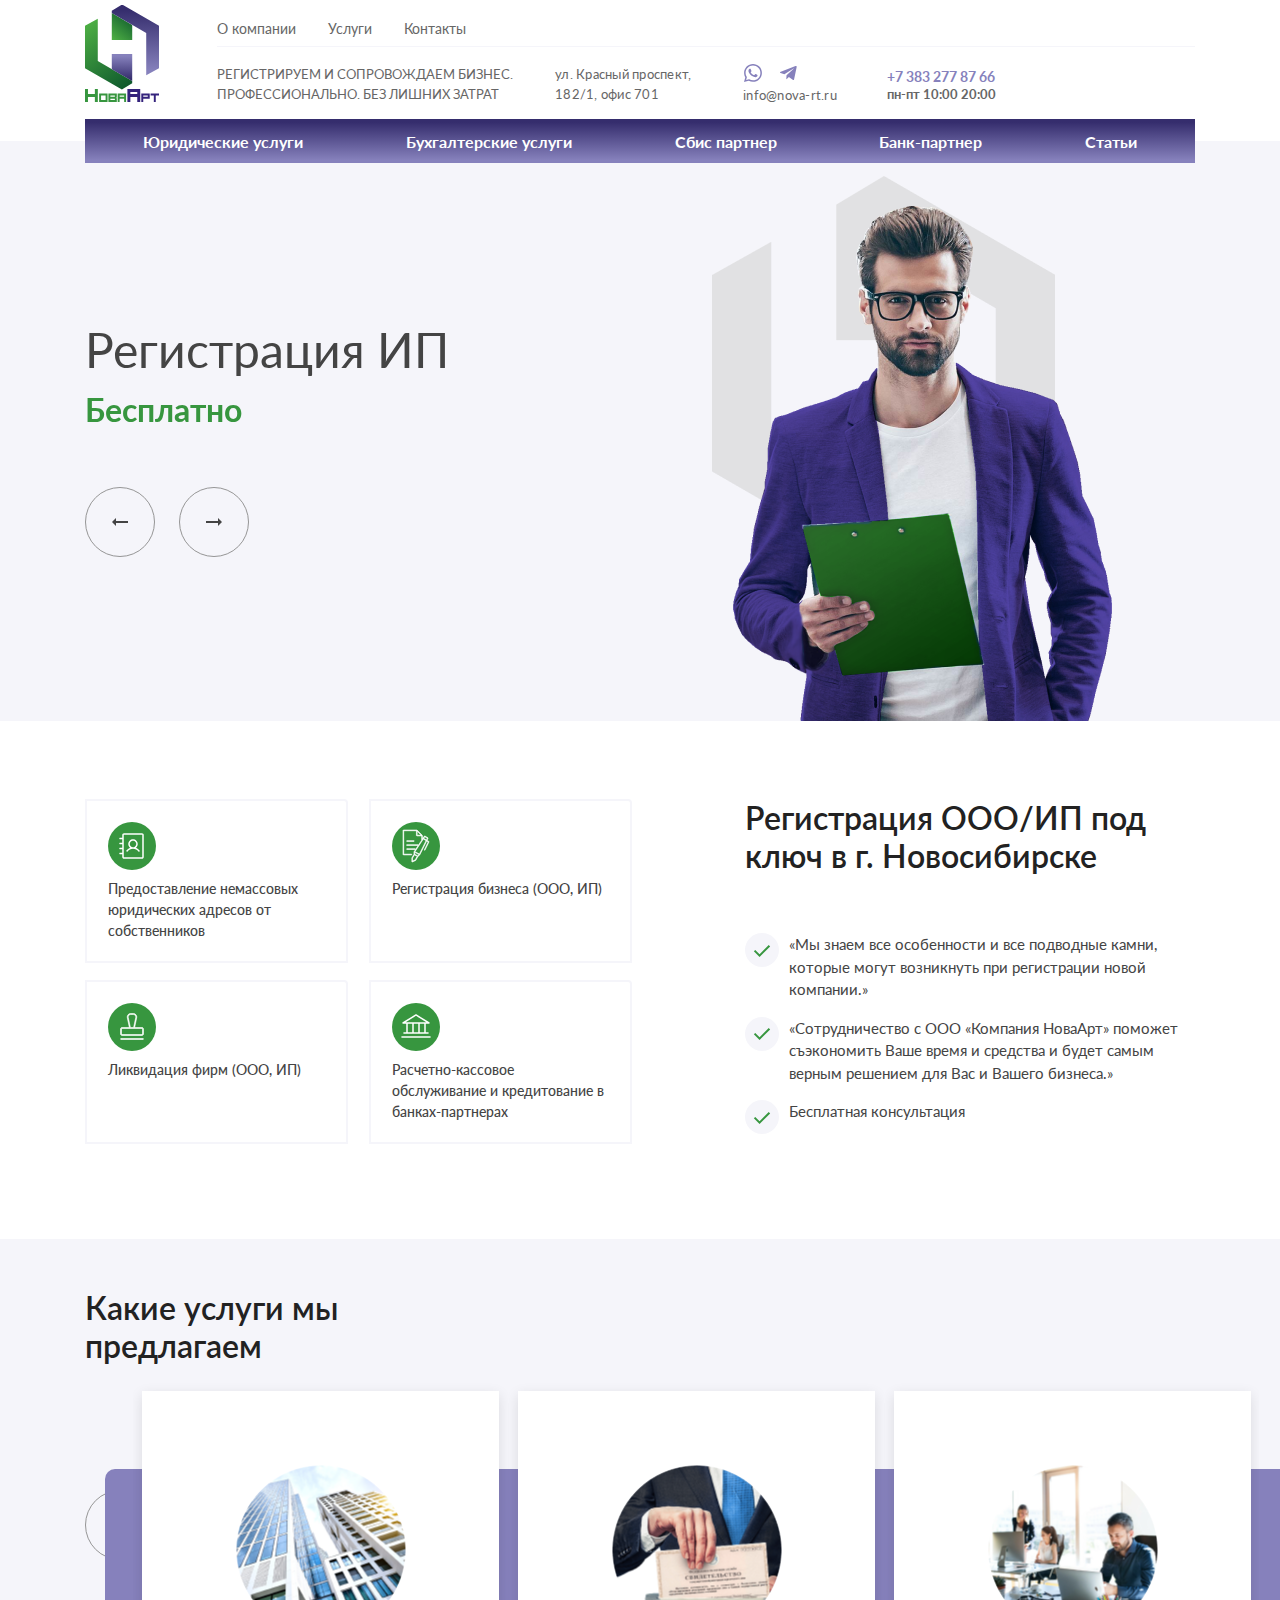
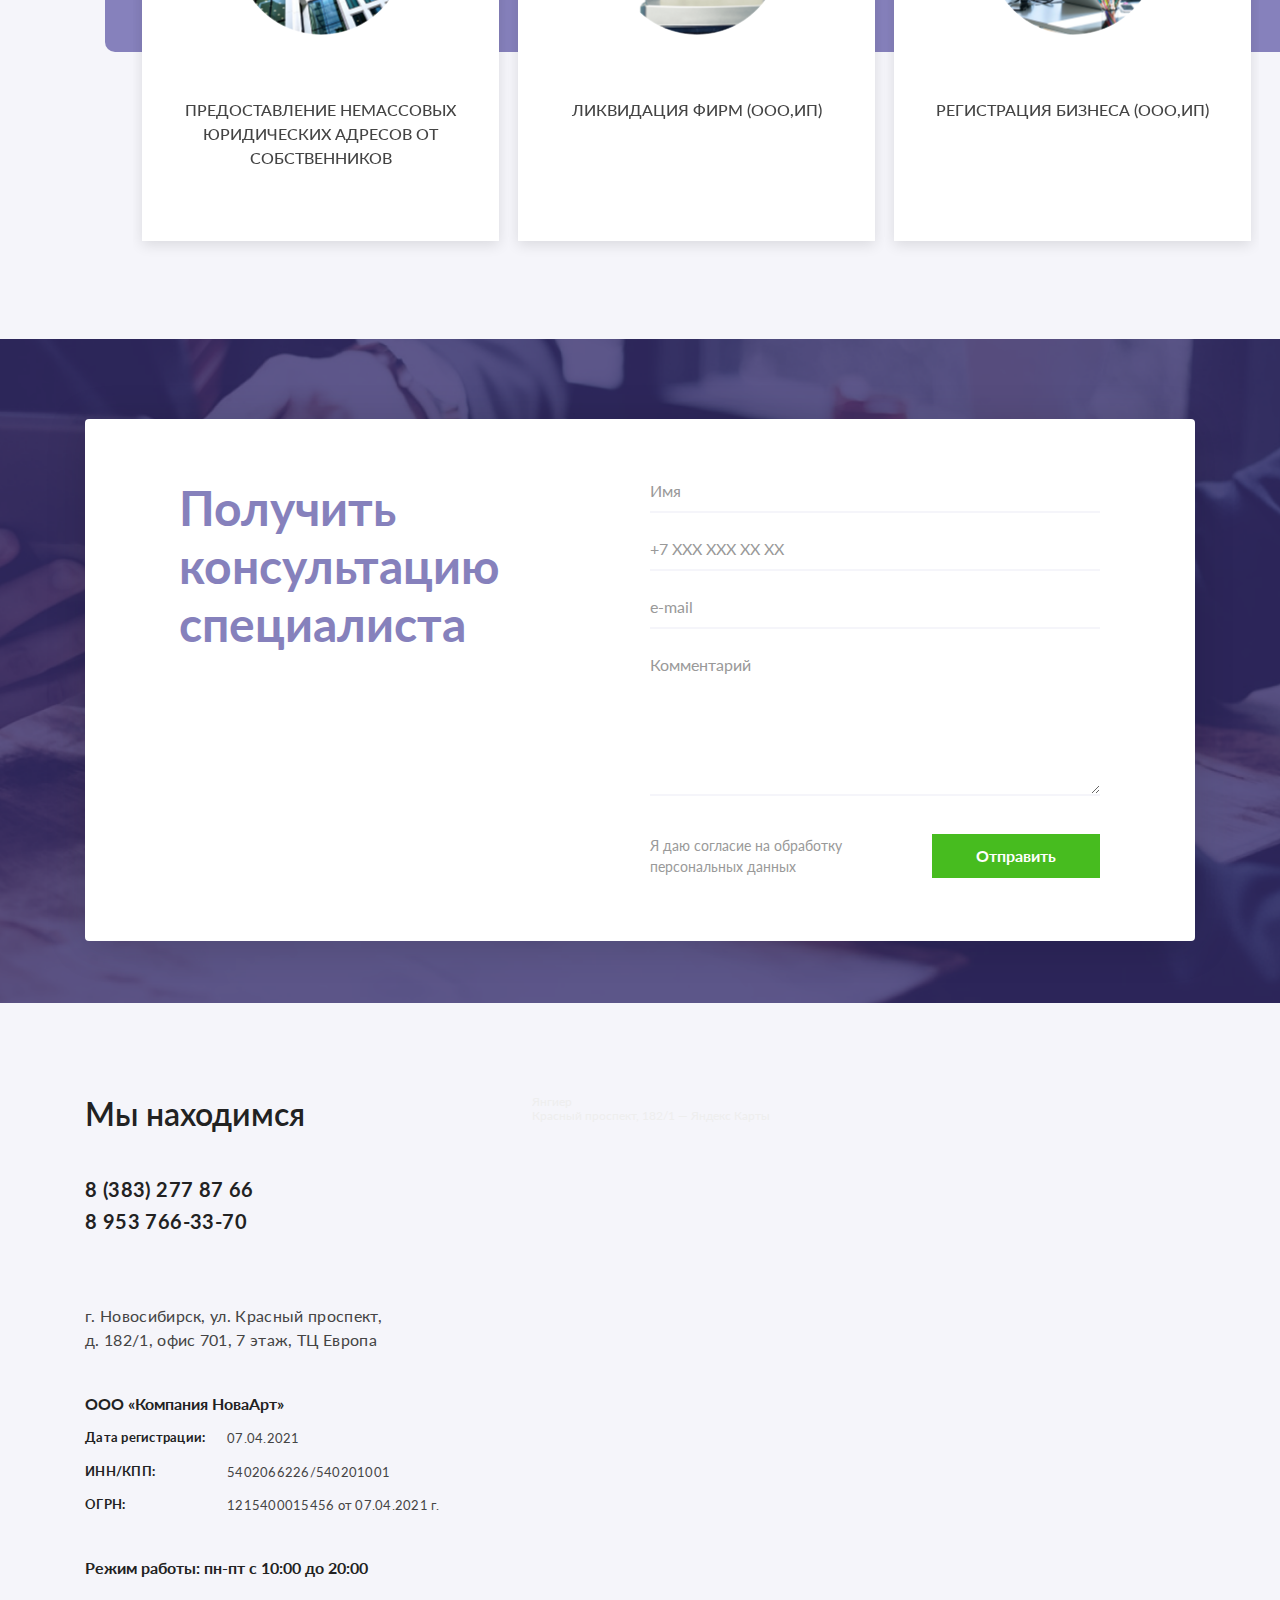
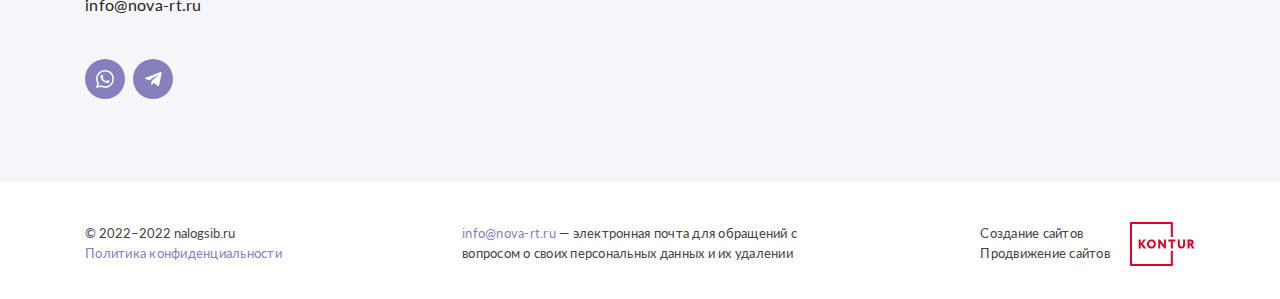
==== index.html @ fd5a57f4 "finish" ====
<!DOCTYPE html>
<html lang="ru">
<head>
    <meta charset="UTF-8">
    <meta http-equiv="X-UA-Compatible" content="IE=edge">
    <meta name="viewport" content="width=device-width, initial-scale=1.0">
    <link rel="stylesheet" href="css/normalize.css">
    <link rel="stylesheet" href="slick-1.8.1/slick/slick-theme.css">
    <link rel="stylesheet" href="slick-1.8.1/slick/slick.css">
    <link rel="stylesheet" href="css/style.css">
    <link rel="stylesheet" href="css/media.css">
    <title></title>
</head>
<body>
    <header class="header">
        <div class="container">
            <div class="header__top">
                <a href="#" class="header__logo"></a>
                <div class="header__right">
                    <div class="nav">
                        <ul>
                            <li>
                                <a href="#">О компании</a>
                            </li>
                            <li>
                                <a href="#">Услуги</a>
                            </li>
                            <li>
                                <a href="#">Контакты</a>
                            </li>
                        </ul>
                    </div>
                    <div class="header__information">
                        <p class="left">Регистрируем и сопровождаем бизнес. Профессионально. Без лишних затрат</p>
                        <p class="header__map">ул. Красный проспект, 182/1, офис 701</p>
                        <div class="header__soc">
                            <div class="box">
                                <a href="#" class="icon">
                                    <svg xmlns="http://www.w3.org/2000/svg" width="18" height="18" viewBox="0 0 18 18" fill="none">
                                        <g clip-path="url(#clip0_146_228)">
                                        <path fill-rule="evenodd" clip-rule="evenodd" d="M13.0613 10.7865C12.8378 10.6748 11.742 10.1363 11.538 10.0613C11.334 9.98703 11.1855 9.95028 11.0363 10.1738C10.8877 10.3958 10.461 10.8983 10.3312 11.0468C10.2007 11.196 10.071 11.214 9.84825 11.103C9.6255 10.9905 8.907 10.7558 8.05575 9.99678C7.3935 9.40578 6.94575 8.67603 6.816 8.45253C6.68625 8.22978 6.80175 8.10903 6.9135 7.99803C7.014 7.89828 7.13625 7.73778 7.248 7.60803C7.35975 7.47753 7.3965 7.38453 7.47075 7.23528C7.54575 7.08678 7.50825 6.95703 7.452 6.84528C7.3965 6.73353 6.951 5.63628 6.765 5.19003C6.58425 4.75578 6.4005 4.81503 6.264 4.80753C6.1335 4.80153 5.985 4.80003 5.8365 4.80003C5.688 4.80003 5.4465 4.85553 5.2425 5.07903C5.03775 5.30178 4.4625 5.84103 4.4625 6.93828C4.4625 8.03478 5.2605 9.09453 5.37225 9.24378C5.484 9.39228 6.9435 11.6438 9.17925 12.609C9.71175 12.8385 10.1265 12.9758 10.4497 13.0778C10.9837 13.248 11.4698 13.224 11.8538 13.1663C12.2812 13.1025 13.1723 12.627 13.3583 12.1065C13.5435 11.586 13.5435 11.1398 13.488 11.0468C13.4325 10.9538 13.284 10.8983 13.0605 10.7865H13.0613ZM8.99475 16.3388H8.99175C7.66382 16.339 6.36028 15.9821 5.21775 15.3053L4.94775 15.1448L2.14125 15.8813L2.8905 13.1453L2.71425 12.8648C1.97185 11.683 1.57897 10.3154 1.581 8.91978C1.5825 4.83228 4.908 1.50678 8.99775 1.50678C10.9777 1.50678 12.8393 2.27928 14.2388 3.68028C14.929 4.36772 15.4762 5.1852 15.8485 6.08545C16.2208 6.9857 16.4109 7.95084 16.4078 8.92503C16.4062 13.0125 13.0807 16.3388 8.99475 16.3388ZM15.3038 2.61603C14.4774 1.78422 13.4942 1.12468 12.4111 0.675631C11.328 0.226579 10.1665 -0.00305719 8.994 3.07332e-05C4.0785 3.07332e-05 0.0765 4.00128 0.075 8.91903C0.0727223 10.4841 0.483281 12.0221 1.26525 13.3778L0 18L4.728 16.7595C6.03591 17.4721 7.50157 17.8455 8.991 17.8455H8.99475C13.9102 17.8455 17.9123 13.8443 17.9137 8.92578C17.9174 7.75374 17.6886 6.59261 17.2406 5.50956C16.7926 4.42651 16.1343 3.44303 15.3038 2.61603Z" fill="#8681BC"/>
                                        </g>
                                        <defs>
                                        <clipPath id="clip0_146_228">
                                        <rect width="18" height="18" fill="white"/>
                                        </clipPath>
                                        </defs>
                                    </svg>
                                </a>
                                <a href="#" class="icon">
                                    <svg xmlns="http://www.w3.org/2000/svg" width="20" height="20" viewBox="0 0 20 20" fill="none">
                                        <path d="M16.5538 3.09198L1.77884 8.78948C0.770505 9.19448 0.776339 9.75698 1.59384 10.0078L5.38717 11.1911L14.1638 5.65365C14.5788 5.40115 14.958 5.53698 14.6463 5.81365L7.53551 12.2311H7.53384L7.53551 12.232L7.27384 16.142C7.65717 16.142 7.82634 15.9661 8.04134 15.7586L9.88384 13.967L13.7163 16.7978C14.423 17.187 14.9305 16.987 15.1063 16.1436L17.6222 4.28698C17.8797 3.25448 17.228 2.78698 16.5538 3.09198Z" fill="#8681BC"/>
                                    </svg>
                                </a>
                            </div>
                            <a href="mailto:info@nova-rt.ru" class="header__email">info@nova-rt.ru</a>
                        </div>
                        <div class="header__phone">
                            <a href="tel:+7 383 277 87 66" class="phone">+7 383 277 87 66</a>
                            <p class="time">пн-пт  10:00 20:00</p>
                        </div>
                        <button class="header__call">Перезвоните нам</button>
                    </div>
                </div>
            </div>
        </div>
    </header>
    <main class="main">
        <section class="banner">
            <div class="container">
                <div class="banner__slider">
                    <div class="banner__wrap">
                        <div class="banner__block">
                            <h2 class="banner__title">Регистрация ИП </h2>
                            <p class="banner__text"></p>
                            <a href="#" class="banner__btn">Бесплатно</a>
                            <div class="banner__img">
                                <img src="img/man.png" alt="" class="img">
                                <img src="img/man-bg.png" alt="" class="back">
                            </div>
                        </div>
                    </div>
                    <div class="banner__wrap">
                        <div class="banner__block">
                            <h2 class="banner__title">Регистрация ИП </h2>
                            <p class="banner__text"></p>
                            <a href="#" class="banner__btn">Бесплатно</a>
                            <div class="banner__img">
                                <img src="img/man.png" alt="" class="img">
                                <img src="img/man-bg.png" alt="" class="back">
                            </div>
                        </div>
                    </div>
                </div>
            </div>
        </section>
        <div class="header__navbar">
            <ul>
                <li>
                    <a href="#">Юридические услуги</a>
                </li>
                <li>
                    <a href="#">Бухгалтерские услуги</a>
                    <div class="sub_menu">
                        <ul>
                            <li>
                                <a href="#">Услуга 1</a>
                            </li>
                            <li>
                                <a href="#">Услуга 2</a>
                            </li>
                            <li>
                                <a href="#">Услуга 3</a>
                            </li>
                            <li>
                                <a href="#">Услуга 4</a>
                            </li>
                        </ul>
                    </div>
                </li>
                <li>
                    <a href="#">Сбис партнер</a>
                </li>
                <li>
                    <a href="#">Банк-партнер</a>
                </li>
                <li>
                    <a href="#">Статьи</a>
                </li>
            </ul>
        </div>
        <section class="registration">
            <div class="container">
                <div class="registration__box">
                    <div class="registration__left">
                        <div class="registration__block">
                            <div class="icon">
                                <svg xmlns="http://www.w3.org/2000/svg" width="32" height="32" viewBox="0 0 32 32" fill="none">
                                    <path d="M19.8875 17.7625C20.4683 17.3226 20.939 16.7537 21.2622 16.1008C21.5854 15.4478 21.7524 14.7286 21.75 14C21.75 12.7402 21.2496 11.532 20.3588 10.6412C19.468 9.75045 18.2598 9.25 17 9.25C15.7402 9.25 14.532 9.75045 13.6412 10.6412C12.7504 11.532 12.25 12.7402 12.25 14C12.2476 14.7286 12.4146 15.4478 12.7378 16.1008C13.061 16.7537 13.5317 17.3226 14.1125 17.7625C12.635 18.3196 11.3472 19.2866 10.4 20.55C10.2807 20.7091 10.2294 20.9092 10.2575 21.1061C10.2857 21.303 10.3909 21.4807 10.55 21.6C10.7091 21.7193 10.9092 21.7706 11.1061 21.7425C11.303 21.7143 11.4807 21.6091 11.6 21.45C12.2287 20.6117 13.044 19.9313 13.9813 19.4626C14.9186 18.994 15.9521 18.75 17 18.75C18.0479 18.75 19.0814 18.994 20.0187 19.4626C20.956 19.9313 21.7713 20.6117 22.4 21.45C22.4591 21.5288 22.5331 21.5952 22.6179 21.6454C22.7026 21.6955 22.7964 21.7285 22.8939 21.7425C22.9914 21.7564 23.0907 21.751 23.1861 21.7265C23.2815 21.7021 23.3712 21.6591 23.45 21.6C23.5288 21.5409 23.5952 21.4669 23.6454 21.3821C23.6955 21.2974 23.7285 21.2036 23.7425 21.1061C23.7564 21.0086 23.751 20.9093 23.7265 20.8139C23.7021 20.7185 23.6591 20.6288 23.6 20.55C22.6528 19.2866 21.365 18.3196 19.8875 17.7625ZM13.75 14C13.75 13.3572 13.9406 12.7289 14.2977 12.1944C14.6548 11.6599 15.1624 11.2434 15.7563 10.9974C16.3501 10.7514 17.0036 10.687 17.634 10.8124C18.2645 10.9378 18.8436 11.2474 19.2981 11.7019C19.7526 12.1564 20.0621 12.7355 20.1876 13.366C20.313 13.9964 20.2486 14.6499 20.0026 15.2437C19.7566 15.8376 19.3401 16.3452 18.8056 16.7023C18.2711 17.0594 17.6428 17.25 17 17.25C16.1391 17.2467 15.3143 16.9032 14.7055 16.2945C14.0968 15.6857 13.7533 14.8609 13.75 14ZM26 3.25H8C7.53587 3.25 7.09075 3.43437 6.76256 3.76256C6.43437 4.09075 6.25 4.53587 6.25 5V7.75H4C3.80109 7.75 3.61032 7.82902 3.46967 7.96967C3.32902 8.11032 3.25 8.30109 3.25 8.5C3.25 8.69891 3.32902 8.88968 3.46967 9.03033C3.61032 9.17098 3.80109 9.25 4 9.25H6.25V12.75H4C3.80109 12.75 3.61032 12.829 3.46967 12.9697C3.32902 13.1103 3.25 13.3011 3.25 13.5C3.25 13.6989 3.32902 13.8897 3.46967 14.0303C3.61032 14.171 3.80109 14.25 4 14.25H6.25V17.75H4C3.80109 17.75 3.61032 17.829 3.46967 17.9697C3.32902 18.1103 3.25 18.3011 3.25 18.5C3.25 18.6989 3.32902 18.8897 3.46967 19.0303C3.61032 19.171 3.80109 19.25 4 19.25H6.25V22.75H4C3.80109 22.75 3.61032 22.829 3.46967 22.9697C3.32902 23.1103 3.25 23.3011 3.25 23.5C3.25 23.6989 3.32902 23.8897 3.46967 24.0303C3.61032 24.171 3.80109 24.25 4 24.25H6.25V27C6.25 27.4641 6.43437 27.9092 6.76256 28.2374C7.09075 28.5656 7.53587 28.75 8 28.75H26C26.4641 28.75 26.9092 28.5656 27.2374 28.2374C27.5656 27.9092 27.75 27.4641 27.75 27V5C27.75 4.53587 27.5656 4.09075 27.2374 3.76256C26.9092 3.43437 26.4641 3.25 26 3.25ZM26.25 27C26.25 27.0663 26.2237 27.1299 26.1768 27.1768C26.1299 27.2237 26.0663 27.25 26 27.25H8C7.9337 27.25 7.87011 27.2237 7.82322 27.1768C7.77634 27.1299 7.75 27.0663 7.75 27V5C7.75 4.9337 7.77634 4.87011 7.82322 4.82322C7.87011 4.77634 7.9337 4.75 8 4.75H26C26.0663 4.75 26.1299 4.77634 26.1768 4.82322C26.2237 4.87011 26.25 4.9337 26.25 5V27Z" fill="white"/>
                                </svg>
                            </div>
                            <p class="text">Предоставление немассовых юридических адресов от собственников</p>
                        </div>
                        <div class="registration__block">
                            <div class="icon">
                                <svg xmlns="http://www.w3.org/2000/svg" width="28" height="34" viewBox="0 0 28 34" fill="none">
                                    <path d="M1.29347 1.00129C1.12094 1.0353 0.99703 1.19233 1.00005 1.3735V25.5371C1.00005 25.7426 1.16174 25.9093 1.36122 25.9093H9.48503C9.58175 25.9106 9.67493 25.8721 9.74369 25.8021C9.81244 25.7322 9.85123 25.6367 9.85123 25.5371C9.85123 25.4374 9.81245 25.3421 9.74369 25.272C9.67493 25.2022 9.58175 25.1635 9.48503 25.1651H1.72227V1.74576H14.427V6.54837C14.427 6.75394 14.5887 6.92032 14.7882 6.92032H19.6736V11.0252C19.6726 11.0727 19.6802 11.1202 19.6963 11.1646V11.1763L12.0354 22.77C11.9928 22.831 11.9692 22.904 11.9677 22.9792V25.2932L9.89164 28.8167C9.85512 28.8759 9.83547 28.9444 9.83522 29.0142V32.6307C9.83598 32.7563 9.89844 32.8728 10.0007 32.9406C10.1029 33.0086 10.2316 33.019 10.343 32.9678L13.6939 31.4562C13.7644 31.4255 13.8239 31.3726 13.8632 31.3051L15.9394 27.4795C15.9432 27.4756 15.947 27.4717 15.9505 27.4678L15.9618 27.4561V27.4444L15.9732 27.433C15.977 27.4291 15.9807 27.4252 15.9845 27.4213L17.7334 25.9795C17.7707 25.9473 17.8014 25.9079 17.8236 25.8632L24.7062 12.0023L26.1617 12.8861L22.3594 20.7116C22.3025 20.8009 22.2854 20.911 22.3126 21.014C22.34 21.117 22.4088 21.203 22.502 21.2502C22.5949 21.2972 22.7029 21.3008 22.7989 21.2601C22.8946 21.2193 22.9689 21.1383 23.0024 21.0374L26.9628 12.9089C27.0475 12.7318 26.983 12.5175 26.8162 12.4206L25.0334 11.3391L26.0489 9.29269C26.1408 9.11256 26.0756 8.88986 25.9023 8.79253L22.8559 6.99014C22.805 6.95666 22.7468 6.93642 22.6866 6.932C22.565 6.92993 22.4504 6.99118 22.3819 7.09474L20.3962 10.1067V6.54835C20.3955 6.44712 20.3547 6.35056 20.2834 6.28075L15.0368 1.09474C14.9683 1.03244 14.8796 0.999218 14.7884 1.00156H1.36158C1.33916 0.999481 1.3165 0.999481 1.29383 1.00156L1.29347 1.00129ZM15.1491 2.24565L19.1432 6.17587H15.1491V2.24565ZM22.7874 7.80383L25.2473 9.26906L24.401 10.9669L21.7606 9.36202L22.7874 7.80383ZM21.3546 9.97845L24.0736 11.6295L17.4392 25.014L12.9597 22.6652L21.3546 9.97845ZM4.82455 11.6412C4.62508 11.6508 4.47095 11.8252 4.48027 12.0308C4.4896 12.2363 4.65883 12.3952 4.85831 12.3853H11.8654C11.9621 12.3869 12.0551 12.3482 12.1241 12.2784C12.1928 12.2083 12.2316 12.113 12.2316 12.0134C12.2316 11.9137 12.1928 11.8182 12.1241 11.7484C12.0551 11.6783 11.9621 11.6399 11.8654 11.6412H4.85831C4.84697 11.6406 4.83564 11.6406 4.82456 11.6412L4.82455 11.6412ZM4.79056 15.6763C4.59108 15.6955 4.44476 15.8777 4.4634 16.0833C4.48204 16.2889 4.65883 16.4397 4.8583 16.4205H15.9273C16.024 16.4218 16.117 16.3833 16.186 16.3133C16.2547 16.2434 16.2935 16.1479 16.2935 16.0482C16.2935 15.9488 16.2547 15.8533 16.186 15.7832C16.117 15.7134 16.024 15.6747 15.9273 15.6763H4.8583C4.83589 15.674 4.81322 15.674 4.79056 15.6763V15.6763ZM4.82455 19.6998C4.62508 19.7094 4.47095 19.8838 4.48027 20.0891C4.48959 20.2947 4.65883 20.4535 4.85831 20.4439H13.0498C13.1465 20.4452 13.2395 20.4068 13.3085 20.3367C13.3772 20.2669 13.416 20.1714 13.416 20.0717C13.416 19.972 13.3772 19.8768 13.3085 19.8067C13.2395 19.7369 13.1465 19.6982 13.0498 19.6997H4.85831C4.84697 19.699 4.83564 19.699 4.82456 19.6997L4.82455 19.6998ZM12.6885 23.3627L17.0101 25.6185L15.6334 26.7579L12.6885 25.1764L12.6885 23.3627ZM12.4515 25.8859L15.1708 27.3511L13.2867 30.8279L10.5561 32.0488V29.107L12.4515 25.8859Z" fill="white" stroke="white" stroke-width="0.6"/>
                                </svg>
                            </div>
                            <p class="text">Регистрация бизнеса (ООО, ИП)</p>
                        </div>
                        <div class="registration__block">
                            <div class="icon">
                                <svg xmlns="http://www.w3.org/2000/svg" width="32" height="32" viewBox="0 0 32 32" fill="none">
                                    <path d="M27.5 28C27.5 28.1326 27.4473 28.2598 27.3536 28.3536C27.2598 28.4473 27.1326 28.5 27 28.5H5C4.86739 28.5 4.74021 28.4473 4.64645 28.3536C4.55268 28.2598 4.5 28.1326 4.5 28C4.5 27.8674 4.55268 27.7402 4.64645 27.6465C4.74021 27.5527 4.86739 27.5 5 27.5H27C27.1326 27.5 27.2598 27.5527 27.3536 27.6465C27.4473 27.7402 27.5 27.8674 27.5 28ZM27.5 18V23C27.5 23.3978 27.342 23.7794 27.0607 24.0607C26.7794 24.342 26.3978 24.5 26 24.5H6C5.60218 24.5 5.22064 24.342 4.93934 24.0607C4.65804 23.7794 4.5 23.3978 4.5 23V18C4.5 17.6022 4.65804 17.2206 4.93934 16.9393C5.22064 16.658 5.60218 16.5 6 16.5H13.3875L11.2875 6.7375C11.1774 6.2267 11.1831 5.69772 11.3041 5.18939C11.4251 4.68106 11.6584 4.20628 11.9869 3.79989C12.3153 3.39349 12.7306 3.06581 13.2023 2.84087C13.6739 2.61594 14.19 2.49947 14.7125 2.5H17.2875C17.81 2.49947 18.3261 2.61594 18.7977 2.84087C19.2694 3.06581 19.6847 3.39349 20.0131 3.79989C20.3416 4.20628 20.5749 4.68106 20.6959 5.18939C20.8169 5.69772 20.8226 6.2267 20.7125 6.7375L18.6125 16.5H26C26.3978 16.5 26.7794 16.658 27.0607 16.9393C27.342 17.2206 27.5 17.6022 27.5 18ZM14.4 16.5H17.6L19.7375 6.525C19.8137 6.15974 19.8084 5.78216 19.7219 5.41918C19.6355 5.0562 19.4701 4.71675 19.2375 4.425C19.0022 4.13495 18.7049 3.9013 18.3675 3.74123C18.03 3.58116 17.661 3.49873 17.2875 3.5H14.7125C14.339 3.49873 13.97 3.58116 13.6325 3.74123C13.2951 3.9013 12.9978 4.13495 12.7625 4.425C12.5299 4.71675 12.3645 5.0562 12.2781 5.41918C12.1916 5.78216 12.1863 6.15974 12.2625 6.525L14.4 16.5ZM26.5 18C26.5 17.8674 26.4473 17.7402 26.3536 17.6465C26.2598 17.5527 26.1326 17.5 26 17.5H6C5.86739 17.5 5.74021 17.5527 5.64645 17.6465C5.55268 17.7402 5.5 17.8674 5.5 18V23C5.5 23.1326 5.55268 23.2598 5.64645 23.3536C5.74021 23.4473 5.86739 23.5 6 23.5H26C26.1326 23.5 26.2598 23.4473 26.3536 23.3536C26.4473 23.2598 26.5 23.1326 26.5 23V18Z" fill="white" stroke="white" stroke-width="0.6"/>
                                </svg>
                            </div>
                            <p class="text">Ликвидация фирм (ООО, ИП)</p>
                        </div>
                        <div class="registration__block">
                            <div class="icon">
                                <svg xmlns="http://www.w3.org/2000/svg" width="32" height="32" viewBox="0 0 32 32" fill="none">
                                    <path d="M3 12.75H6.25V21.25H4C3.80109 21.25 3.61032 21.329 3.46967 21.4697C3.32902 21.6103 3.25 21.8011 3.25 22C3.25 22.1989 3.32902 22.3897 3.46967 22.5303C3.61032 22.671 3.80109 22.75 4 22.75H28C28.1989 22.75 28.3897 22.671 28.5303 22.5303C28.671 22.3897 28.75 22.1989 28.75 22C28.75 21.8011 28.671 21.6103 28.5303 21.4697C28.3897 21.329 28.1989 21.25 28 21.25H25.75V12.75H29C29.1625 12.7484 29.32 12.694 29.4489 12.5952C29.5778 12.4963 29.6711 12.3582 29.7148 12.2018C29.7585 12.0453 29.7502 11.8789 29.6912 11.7275C29.6322 11.5762 29.5256 11.4481 29.3875 11.3625L16.3875 3.36249C16.2716 3.28917 16.1372 3.25024 16 3.25024C15.8628 3.25024 15.7284 3.28917 15.6125 3.36249L2.6125 11.3625C2.4744 11.4481 2.36782 11.5762 2.30879 11.7275C2.24976 11.8789 2.24147 12.0453 2.28517 12.2018C2.32887 12.3582 2.42219 12.4963 2.55111 12.5952C2.68002 12.694 2.83755 12.7484 3 12.75ZM7.75 12.75H12.25V21.25H7.75V12.75ZM18.25 12.75V21.25H13.75V12.75H18.25ZM24.25 21.25H19.75V12.75H24.25V21.25ZM16 4.87499L26.35 11.25H5.65L16 4.87499ZM30.75 26C30.75 26.1989 30.671 26.3897 30.5303 26.5303C30.3897 26.671 30.1989 26.75 30 26.75H2C1.80109 26.75 1.61032 26.671 1.46967 26.5303C1.32902 26.3897 1.25 26.1989 1.25 26C1.25 25.8011 1.32902 25.6103 1.46967 25.4697C1.61032 25.329 1.80109 25.25 2 25.25H30C30.1989 25.25 30.3897 25.329 30.5303 25.4697C30.671 25.6103 30.75 25.8011 30.75 26Z" fill="white"/>
                                </svg>
                            </div>
                            <p class="text">Расчетно-кассовое обслуживание и кредитование в банках-партнерах</p>
                        </div>
                    </div>
                    <div class="registration__right">
                        <div class="title_h2">
                            <h2 class="h2">Регистрация ООО/ИП под ключ в г. Новосибирске</h2>
                        </div>
                        <div class="registration__check">
                            <div class="icon">
                                <svg xmlns="http://www.w3.org/2000/svg" width="18" height="13" viewBox="0 0 18 13" fill="none">
                                    <path d="M6.54961 13.0001L0.849609 7.3001L2.27461 5.8751L6.54961 10.1501L15.7246 0.975098L17.1496 2.4001L6.54961 13.0001Z" fill="#37963F"/>
                                </svg>
                            </div>
                            <p class="text">«Мы знаем все особенности и все подводные камни, которые могут возникнуть при регистрации новой компании.»</p>
                        </div>
                        <div class="registration__check">
                            <div class="icon">
                                <svg xmlns="http://www.w3.org/2000/svg" width="18" height="13" viewBox="0 0 18 13" fill="none">
                                    <path d="M6.54961 13.0001L0.849609 7.3001L2.27461 5.8751L6.54961 10.1501L15.7246 0.975098L17.1496 2.4001L6.54961 13.0001Z" fill="#37963F"/>
                                </svg>
                            </div>
                            <p class="text">«Сотрудничество с ООО «Компания НоваАрт» поможет съэкономить Ваше время и средства и будет самым верным решением для Вас и Вашего бизнеса.»</p>
                        </div>
                        <div class="registration__check">
                            <div class="icon">
                                <svg xmlns="http://www.w3.org/2000/svg" width="18" height="13" viewBox="0 0 18 13" fill="none">
                                    <path d="M6.54961 13.0001L0.849609 7.3001L2.27461 5.8751L6.54961 10.1501L15.7246 0.975098L17.1496 2.4001L6.54961 13.0001Z" fill="#37963F"/>
                                </svg>
                            </div>
                            <p class="text">Бесплатная консультация</p>
                        </div>
                    </div>
                </div>
            </div>
        </section>
        <section class="services">
            <div class="container">
                <div class="title_h2">
                    <h2 class="h2">Какие услуги мы предлагаем</h2>
                </div>
                <div class="arrows_box">
                    <button class="prev">
                        <svg xmlns="http://www.w3.org/2000/svg" width="16" height="8" viewBox="0 0 16 8" fill="none">
                            <path d="M3.99 3H16V5H3.99V8L0 4L3.99 0V3Z" fill="#444444"/>
                        </svg>
                    </button>
                    <button class="next">
                        <svg xmlns="http://www.w3.org/2000/svg" width="16" height="8" viewBox="0 0 16 8" fill="none">
                            <path d="M12.01 3H0V5H12.01V8L16 4L12.01 0V3Z" fill="#444444"/>
                        </svg>
                    </button>
                </div>
                <div class="services__slider">
                    <div class="services__wrap">
                        <a href="#" class="services__block">
                            <div class="img">
                                <img src="img/img1.png" alt="">
                            </div>
                            <p class="text">Предоставление немассовых юридических адресов от собственников</p>
                        </a>
                    </div>
                    <div class="services__wrap">
                        <a href="#" class="services__block">
                            <div class="img">
                                <img src="img/img2.png" alt="">
                            </div>
                            <p class="text">Ликвидация фирм (ООО,ИП)</p>
                        </a>
                    </div>
                    <div class="services__wrap">
                        <a href="#" class="services__block">
                            <div class="img">
                                <img src="img/img3.png" alt="">
                            </div>
                            <p class="text">Регистрация бизнеса (ООО,ИП)</p>
                        </a>
                    </div>
                    <div class="services__wrap">
                        <a href="#" class="services__block">
                            <div class="img">
                                <img src="img/img2.png" alt="">
                            </div>
                            <p class="text">Ликвидация фирм (ООО,ИП)</p>
                        </a>
                    </div>
                </div>
            </div>
        </section>
        <section class="consultation_form">
            <div class="container">
                <div class="consultation_form__wrap">
                    <p class="title">Получить консультацию специалиста</p>
                    <form class="consultation_form__block">
                        <div class="input">
                            <input type="text" placeholder="Имя">
                        </div>
                        <div class="input">
                            <input type="text" placeholder="+7 ХХХ ХХХ ХХ ХХ" class="input_phone tel">
                        </div>
                        <div class="input">
                            <input type="text" placeholder="e-mail">
                        </div>
                        <textarea class="textarea" placeholder="Комментарий"></textarea>
                        <div class="box">
                            <h5 class="h5">Я даю согласие на обработку персональных данных</h5>
                            <button class="btn">Отправить</button>
                        </div>
                    </form>
                </div>
            </div>
        </section>
        <section class="contacts">
            <div class="container">
                <div class="contacts__box">
                    <div class="contacts__wrap">
                        <div class="title_h2">
                            <h2 class="h2">Мы находимся</h2>
                        </div>
                        <div class="wrap">
                            <div class="phone">
                                <p><a href="tel:8 (383) 277 87 66">8 (383) 277 87 66</a></p>
                                <p><a href="tel:8 953 766-33-70">8 953 766-33-70</a></p>
                            </div>
                            <p class="address">
                                г. Новосибирск, ул. Красный проспект, д. 182/1, офис 701, 7 этаж, ТЦ Европа
                            </p>
                        </div>
                        <div class="wrap">
                            <h5 class="h5">ООО «Компания НоваАрт»</h5>
                            <ul>
                                <li>
                                    <h6>Дата регистрации:</h6>
                                    <p>07.04.2021</p>
                                </li>
                                <li>
                                    <h6>ИНН/КПП:</h6>
                                    <p>5402066226/540201001</p>
                                </li>
                                <li>
                                    <h6>ОГРН:</h6>
                                    <p>1215400015456 от 07.04.2021 г.</p>
                                </li>
                            </ul>
                        </div>
                        <div class="wrap">
                            <h5 class="h5">Режим работы: пн-пт с 10:00 до 20:00</h5>
                            <a href="mailto:info@nova-rt.ru" class="email">info@nova-rt.ru</a>
                        </div>
                        <div class="soc">
                            <a href="#" class="item">
                                <svg xmlns="http://www.w3.org/2000/svg" width="18" height="18" viewBox="0 0 18 18" fill="none">
                                    <path fill-rule="evenodd" clip-rule="evenodd" d="M13.0613 10.7865C12.8378 10.6748 11.742 10.1363 11.538 10.0613C11.334 9.987 11.1855 9.95025 11.0363 10.1737C10.8877 10.3958 10.461 10.8983 10.3312 11.0468C10.2007 11.196 10.071 11.214 9.84825 11.103C9.6255 10.9905 8.907 10.7558 8.05575 9.99675C7.3935 9.40575 6.94575 8.676 6.816 8.4525C6.68625 8.22975 6.80175 8.109 6.9135 7.998C7.014 7.89825 7.13625 7.73775 7.248 7.608C7.35975 7.4775 7.3965 7.3845 7.47075 7.23525C7.54575 7.08675 7.50825 6.957 7.452 6.84525C7.3965 6.7335 6.951 5.63625 6.765 5.19C6.58425 4.75575 6.4005 4.815 6.264 4.8075C6.1335 4.8015 5.985 4.8 5.8365 4.8C5.688 4.8 5.4465 4.8555 5.2425 5.079C5.03775 5.30175 4.4625 5.841 4.4625 6.93825C4.4625 8.03475 5.2605 9.0945 5.37225 9.24375C5.484 9.39225 6.9435 11.6438 9.17925 12.609C9.71175 12.8385 10.1265 12.9757 10.4497 13.0777C10.9837 13.248 11.4698 13.224 11.8538 13.1663C12.2812 13.1025 13.1723 12.627 13.3583 12.1065C13.5435 11.586 13.5435 11.1398 13.488 11.0468C13.4325 10.9538 13.284 10.8983 13.0605 10.7865H13.0613ZM8.99475 16.3387H8.99175C7.66382 16.339 6.36028 15.982 5.21775 15.3052L4.94775 15.1448L2.14125 15.8812L2.8905 13.1453L2.71425 12.8647C1.97185 11.683 1.57897 10.3153 1.581 8.91975C1.5825 4.83225 4.908 1.50675 8.99775 1.50675C10.9777 1.50675 12.8393 2.27925 14.2388 3.68025C14.929 4.36769 15.4762 5.18517 15.8485 6.08542C16.2208 6.98567 16.4109 7.95081 16.4078 8.925C16.4062 13.0125 13.0807 16.3387 8.99475 16.3387ZM15.3038 2.616C14.4774 1.78419 13.4942 1.12465 12.4111 0.675601C11.328 0.226548 10.1665 -0.0030877 8.994 2.15583e-07C4.0785 2.15583e-07 0.0765 4.00125 0.075 8.919C0.0727223 10.4841 0.483281 12.022 1.26525 13.3777L0 18L4.728 16.7595C6.03591 17.4721 7.50157 17.8455 8.991 17.8455H8.99475C13.9102 17.8455 17.9123 13.8443 17.9137 8.92575C17.9174 7.75371 17.6886 6.59258 17.2406 5.50953C16.7926 4.42648 16.1343 3.443 15.3038 2.616Z" fill="white"/>
                                </svg>
                            </a>
                            <a href="#" class="item">
                                <svg xmlns="http://www.w3.org/2000/svg" width="17" height="14" viewBox="0 0 17 14" fill="none">
                                    <path d="M15.5538 0.091979L0.778839 5.78948C-0.229495 6.19448 -0.223661 6.75698 0.593839 7.00781L4.38717 8.19114L13.1638 2.65365C13.5788 2.40115 13.958 2.53698 13.6463 2.81365L6.53551 9.23114H6.53384L6.53551 9.23198L6.27384 13.142C6.65717 13.142 6.82634 12.9661 7.04134 12.7586L8.88384 10.967L12.7163 13.7978C13.423 14.187 13.9305 13.987 14.1063 13.1436L16.6222 1.28698C16.8797 0.254479 16.228 -0.213021 15.5538 0.091979Z" fill="white"/>
                                </svg>
                            </a>
                        </div>
                    </div>
                    <div class="contacts__map">
                        <div style="position:relative;overflow:hidden;"><a href="https://yandex.uz/maps/196754/yangiyer/?utm_medium=mapframe&utm_source=maps" style="color:#eee;font-size:12px;position:absolute;top:0px;">Янгиер</a><a href="https://yandex.uz/maps/65/novosibirsk/house/krasny_prospekt_182_1/bEsYfwZjQUYBQFtvfXx0dn1rYw==/?indoorLevel=0&ll=82.913836%2C55.057188&utm_medium=mapframe&utm_source=maps&z=17.15" style="color:#eee;font-size:12px;position:absolute;top:14px;">Красный проспект, 182/1 — Яндекс Карты</a><iframe src="https://yandex.uz/map-widget/v1/?indoorLevel=0&ll=82.913836%2C55.057188&mode=search&ol=geo&ouri=ymapsbm1%3A%2F%2Fgeo%3Fdata%3DCgg1NzA5OTc3ORJM0KDQvtGB0YHQuNGPLCDQndC%2B0LLQvtGB0LjQsdC40YDRgdC6LCDQmtGA0LDRgdC90YvQuSDQv9GA0L7RgdC%2F0LXQutGCLCAxODIvMSIKDePTpUIVkDpcQg%3D%3D&z=17.15" frameborder="1" allowfullscreen="true" style="position:relative;"></iframe></div>
                    </div>
                </div>
            </div>
        </section>
    </main>

    <footer class="footer">
        <div class="container">
            <div class="footer__box">
                <div class="footer__left">
                    <p class="copy">© 2022–2022 nalogsib.ru</p>
                    <a href="#" class="link">Политика конфиденциальности</a>
                </div>
                <div class="footer__center">
                    <p class="text"><a href="mailto:info@nova-rt.ru">info@nova-rt.ru</a> — электронная почта для обращений с вопросом о своих персональных данных и их удалении</p>
                </div>
                <div class="footer__right">
                    <div>
                        <a href="#" class="link">Создание сайтов</a>
                        <a href="#" class="link">Продвижение сайтов</a>
                    </div>
                    <svg xmlns="http://www.w3.org/2000/svg" width="65" height="44" viewBox="0 0 65 44" fill="none">
                        <path d="M42.8187 44H0V0H42.8187V15.0544H40.8337V2.03975H1.98291V41.9603H40.8337V28.8473H42.8187V44Z" fill="#DE002B"/>
                        <path d="M8.74609 17.4818H10.7352V21.3774L13.5816 17.4818H15.9682L12.6994 21.6083L16.2283 26.4233H13.7065L10.7352 22.1685V26.4233H8.74609V17.4818Z" fill="#DE002B"/>
                        <path d="M21.4157 24.5798C23.0199 24.5798 23.8522 23.4146 23.8522 21.9521C23.8522 20.3656 22.7785 19.3243 21.4157 19.3243C20.0175 19.3243 18.9813 20.3656 18.9813 21.9521C18.9813 23.4381 20.0653 24.5798 21.4157 24.5798ZM21.4157 17.4663C23.9854 17.4663 25.9038 19.1875 25.9038 21.9521C25.9038 24.5798 23.9854 26.4379 21.4157 26.4379C18.8481 26.4379 16.9297 24.7145 16.9297 21.9521C16.9297 19.4355 18.7274 17.4663 21.4157 17.4663Z" fill="#DE002B"/>
                        <path d="M34.2688 26.4225L30.1427 21.0579V26.4225H28.2764V17.483H29.8681L33.9962 22.871L33.992 17.483H35.8563L35.8605 26.4225H34.2688Z" fill="#DE002B"/>
                        <path d="M38.2539 17.4818H45.4635V19.3976H42.8523V26.4233H40.8631V19.3976H38.2539V17.4818Z" fill="#DE002B"/>
                        <path d="M55.1124 22.5766C55.1124 25.309 53.4228 26.4208 51.5586 26.4208C49.3218 26.4208 47.7676 25.1059 47.7676 22.4868V17.4858H49.7567V22.0528C49.7567 23.4446 50.1666 24.5051 51.5586 24.5051C52.7633 24.5051 53.1232 23.5986 53.1232 22.1682V17.4858H55.1124V22.5766Z" fill="#DE002B"/>
                        <path d="M59.4911 19.4271V21.407H60.211C60.9705 21.407 61.5656 21.1247 61.5656 20.3721C61.5656 19.874 61.3201 19.425 60.3629 19.425C60.0633 19.425 59.901 19.4143 59.4911 19.4271ZM57.502 26.4208V17.4857C57.9868 17.4857 60.211 17.4857 60.4607 17.4857C62.8348 17.4857 63.6796 18.698 63.6796 20.3465C63.6796 22.0056 62.685 22.6834 62.2127 22.9271L64.7283 26.4208H62.3167L60.2235 23.3227H59.4911V26.4208H57.502Z" fill="#DE002B"/>
                    </svg>
                </div>
            </div>
        </div>
    </footer>
    
    <script src="js/jquery.min.js"></script>
    <script src="js/SmoothScroll.js"></script>
    <script src="slick-1.8.1/slick/slick.min.js"></script>
    <script src="js/main.js"></script>
    <script>
        $('.banner__slider').slick({
            infinite: true,
            slidesToShow: 1,
            slidesToScroll: 1,
            dots: false,
            arrows: true,
            fade: true,
        });
        $('.services__slider').slick({
            infinite: true,
            slidesToShow: 3,
            slidesToScroll: 1,
            dots: false,
            arrows: true,
            responsive: [
                {
                breakpoint: 1024,
                settings: {
                    slidesToShow: 1,
                }
                }
            ]
        });
    </script>

</body>
</html>
---- css/style.css ----
@import url("https://fonts.googleapis.com/css2?family=Lato:ital,wght@0,100;0,300;0,400;0,700;0,900;1,100;1,300;1,400;1,700;1,900&display=swap");
*, *::before, *::after {
  margin: 0;
  padding: 0;
  outline: none;
  -webkit-box-sizing: border-box;
          box-sizing: border-box;
}

body {
  font-family: "Lato", sans-serif;
}

:focus {
  outline: none;
}

button {
  cursor: pointer;
}

a {
  padding: 0;
  margin: 0;
  text-decoration: none;
}

p {
  padding: 0;
  margin: 0;
}

h1, h2, h3, h4, h5, h6 {
  padding: 0;
  margin: 0;
}

ul, ol {
  list-style: none;
  padding: 0;
  margin: 0;
}

.container {
  max-width: 1110px;
  width: 100%;
  margin: 0 auto;
}

.header {
  height: 141px;
  background: #FFFFFF;
  position: relative;
}

.header__top {
  display: -webkit-box;
  display: -ms-flexbox;
  display: flex;
  -webkit-box-pack: justify;
      -ms-flex-pack: justify;
          justify-content: space-between;
  padding-top: 5px;
}

.header__logo {
  display: block;
  width: 74px;
  height: 97px;
  background: url(../img/logo.svg) no-repeat center;
  background-size: 100%;
}

.header__right {
  width: 978px;
  padding-top: 14px;
}
.header__right .nav {
  padding-bottom: 9px;
  border-bottom: 1px solid #F5F5FA;
}
.header__right .nav ul {
  display: -webkit-box;
  display: -ms-flexbox;
  display: flex;
}
.header__right .nav li {
  margin-right: 32px;
}
.header__right .nav a {
  font-weight: 400;
  font-size: 14px;
  line-height: 17px;
  color: #666666;
  -webkit-transition: all 0.2s ease;
  transition: all 0.2s ease;
}
.header__right .nav a:hover {
  color: #37963F;
}

.header__information {
  padding-top: 16px;
  display: -webkit-box;
  display: -ms-flexbox;
  display: flex;
  -webkit-box-align: center;
      -ms-flex-align: center;
          align-items: center;
}
.header__information .left {
  width: 318px;
  font-weight: 400;
  font-size: 13px;
  line-height: 150%;
  text-transform: uppercase;
  color: #666666;
}

.header__map {
  width: 168px;
  font-weight: 400;
  font-size: 13px;
  line-height: 150%;
  letter-spacing: 0.02em;
  color: #666666;
  margin: 0px 20px;
}

.header__soc .box {
  display: -webkit-box;
  display: -ms-flexbox;
  display: flex;
}
.header__soc .icon {
  width: 20px;
  height: 20px;
  display: -webkit-box;
  display: -ms-flexbox;
  display: flex;
  -webkit-box-align: center;
      -ms-flex-align: center;
          align-items: center;
  -webkit-box-pack: center;
      -ms-flex-pack: center;
          justify-content: center;
  margin-right: 16px;
  -webkit-transition: all 0.2s ease;
  transition: all 0.2s ease;
}
.header__soc .icon:hover {
  -webkit-transform: scale(1.09);
          transform: scale(1.09);
}

.header__email {
  margin-top: 3px;
  display: block;
  font-weight: 400;
  font-size: 13px;
  line-height: 150%;
  letter-spacing: 0.02em;
  color: #666666;
}

.header__email:hover {
  text-decoration: underline;
}

.header__phone {
  margin-left: 50px;
}
.header__phone .phone {
  font-weight: 700;
  font-size: 14px;
  line-height: 17px;
  color: #8681BC;
  -webkit-transition: all 0.2s ease;
  transition: all 0.2s ease;
}
.header__phone .phone:hover {
  color: #37963F;
}
.header__phone .time {
  font-weight: 700;
  font-size: 13px;
  line-height: 16px;
  color: #666666;
}

.header__navbar {
  display: -webkit-box;
  display: -ms-flexbox;
  display: flex;
  -webkit-box-align: center;
      -ms-flex-align: center;
          align-items: center;
  position: absolute;
  top: 119px;
  left: 50%;
  -webkit-transform: translateX(-50%);
          transform: translateX(-50%);
  max-width: 1110px;
  width: 100%;
  height: 44px;
  background: -webkit-gradient(linear, left top, left bottom, color-stop(7.37%, #352D6D), color-stop(93.89%, #8681BC));
  background: linear-gradient(180deg, #352D6D 7.37%, #8681BC 93.89%);
  padding: 0 58px;
}

.sub_menu {
  width: 282px;
  height: 0;
  overflow: hidden;
  position: absolute;
  top: 100%;
  left: -35px;
  z-index: 9;
  background: #FFFFFF;
  border: 1px solid #F5F5FA;
  opacity: 0;
  -webkit-transition: all 0.3s ease;
  transition: all 0.3s ease;
}
.sub_menu ul {
  padding: 17px 66px 43px 38px;
}
.sub_menu li {
  margin-bottom: 8px;
}
.sub_menu li:last-child {
  margin-bottom: 0;
}
.sub_menu a {
  display: block;
  font-weight: 700;
  font-size: 14px;
  line-height: 150%;
  color: #444444;
  -webkit-transition: all 0.2s ease;
  transition: all 0.2s ease;
}
.sub_menu a:hover {
  color: #47BC1F;
}

.header__navbar > ul {
  width: 100%;
  height: 100%;
  display: -webkit-box;
  display: -ms-flexbox;
  display: flex;
  -webkit-box-pack: justify;
      -ms-flex-pack: justify;
          justify-content: space-between;
}

.header__navbar > ul > li {
  height: 100%;
  position: relative;
}

.header__navbar > ul > li:hover .sub_menu {
  height: auto;
  opacity: 1;
}

.header__navbar > ul > li > a {
  display: -webkit-box;
  display: -ms-flexbox;
  display: flex;
  -webkit-box-align: center;
      -ms-flex-align: center;
          align-items: center;
  height: 100%;
  font-weight: 700;
  font-size: 16px;
  line-height: 19px;
  color: #FFFFFF;
  -webkit-transition: all 0.2s ease;
  transition: all 0.2s ease;
}

.header__navbar > ul > li > a:hover {
  color: #47BC1F;
}

.banner {
  height: 580px;
  background: -webkit-gradient(linear, left bottom, left top, from(#F5F5FA), to(#F5F5FA)), -webkit-gradient(linear, left top, left bottom, from(#F9FAFC), to(#E1E1E3));
  background: linear-gradient(0deg, #F5F5FA, #F5F5FA), linear-gradient(180deg, #F9FAFC 0%, #E1E1E3 100%);
}
.banner .slick-prev, .banner .slick-next {
  width: 70px;
  height: 70px;
  background: #F5F5FA;
  border: 1px solid #959595;
  border-radius: 50%;
  top: auto;
  z-index: 9;
  bottom: 164px;
  -webkit-transform: translate(0);
          transform: translate(0);
  -webkit-transition: all 0.2s ease;
  transition: all 0.2s ease;
}
.banner .slick-prev::before, .banner .slick-next::before {
  display: none;
}
.banner .slick-prev {
  left: 0;
  background: #F5F5FA url(../img/arrow-prev.svg) no-repeat center;
}
.banner .slick-next {
  left: 94px;
  right: auto;
  background: #F5F5FA url(../img/arrow-next.svg) no-repeat center;
}
.banner .slick-prev:hover {
  background: #8681BC url(../img/arrow-prev-white.svg) no-repeat center;
  border: 1px solid #8681BC;
}
.banner .slick-next:hover {
  background: #8681BC url(../img/arrow-next-white.svg) no-repeat center;
  border: 1px solid #8681BC;
}

.banner__block {
  height: 580px;
  padding-top: 180px;
  position: relative;
}

.banner__img {
  position: absolute;
  bottom: 0;
  right: 0;
  z-index: 2;
}
.banner__img .img {
  position: relative;
  z-index: 2;
}
.banner__img .back {
  position: absolute;
  z-index: 1;
  top: -30px;
  right: 140px;
}

.banner__title {
  font-weight: 400;
  font-size: 48px;
  line-height: 58px;
  color: #444444;
  margin-bottom: 12px;
  position: relative;
  z-index: 3;
}

.banner__btn {
  font-weight: 700;
  font-size: 32px;
  line-height: 38px;
  color: #37963F;
  border: 0;
  background: transparent;
  position: relative;
  z-index: 3;
}

.title_h2 .h2 {
  font-weight: 600;
  font-size: 32px;
  line-height: 38px;
  color: #222222;
}

.registration {
  background: #FFFFFF;
  padding: 78px 0;
}
.registration .title_h2 {
  margin-bottom: 58px;
}

.registration__box {
  display: -webkit-box;
  display: -ms-flexbox;
  display: flex;
  -webkit-box-pack: justify;
      -ms-flex-pack: justify;
          justify-content: space-between;
}

.registration__left {
  display: -webkit-box;
  display: -ms-flexbox;
  display: flex;
  -webkit-box-pack: justify;
      -ms-flex-pack: justify;
          justify-content: space-between;
  -ms-flex-wrap: wrap;
      flex-wrap: wrap;
  width: 547px;
}

.registration__block {
  width: 263px;
  height: 164px;
  margin-bottom: 17px;
  background: #FFFFFF;
  border: 2px solid #F5F5FA;
  border-radius: 0px 4px 0px 0px;
  padding: 21px;
}
.registration__block .icon {
  display: -webkit-box;
  display: -ms-flexbox;
  display: flex;
  -webkit-box-align: center;
      -ms-flex-align: center;
          align-items: center;
  -webkit-box-pack: center;
      -ms-flex-pack: center;
          justify-content: center;
  width: 48px;
  height: 48px;
  background: #37963F;
  border-radius: 50%;
  margin-bottom: 8px;
}
.registration__block .text {
  font-weight: 500;
  font-size: 14px;
  line-height: 150%;
  color: #444444;
}

.registration__right {
  width: 450px;
}

.registration__check {
  display: -webkit-box;
  display: -ms-flexbox;
  display: flex;
  margin-bottom: 16px;
}
.registration__check .icon {
  display: -webkit-box;
  display: -ms-flexbox;
  display: flex;
  -webkit-box-align: center;
      -ms-flex-align: center;
          align-items: center;
  -webkit-box-pack: center;
      -ms-flex-pack: center;
          justify-content: center;
  min-width: 34px;
  width: 34px;
  height: 34px;
  background: #F5F5FA;
  border-radius: 50%;
  margin-right: 10px;
}
.registration__check .text {
  font-weight: 400;
  font-size: 15px;
  line-height: 150%;
  color: #444444;
}

.services {
  height: 634px;
  background: -webkit-gradient(linear, left bottom, left top, from(#F5F5FA), to(#F5F5FA)), -webkit-gradient(linear, right top, left top, from(#F5F5FA), color-stop(0.01%, #F5F5FA), color-stop(72.28%, rgba(245, 245, 250, 0)), color-stop(72.28%, #F5F5FA));
  background: linear-gradient(0deg, #F5F5FA, #F5F5FA), linear-gradient(270deg, #F5F5FA 0%, #F5F5FA 0.01%, rgba(245, 245, 250, 0) 72.28%, #F5F5FA 72.28%);
  padding-top: 143px;
  position: relative;
  overflow: hidden;
}
.services .title_h2 {
  max-width: 260px;
  width: 100%;
  margin-bottom: 125px;
}
.services .slick-prev, .services .slick-next {
  display: -webkit-box;
  display: -ms-flexbox;
  display: flex;
  -webkit-box-align: center;
      -ms-flex-align: center;
          align-items: center;
  -webkit-box-pack: center;
      -ms-flex-pack: center;
          justify-content: center;
  width: 0;
  height: 0;
  overflow: hidden;
}
.services .arrows_box {
  display: -webkit-box;
  display: -ms-flexbox;
  display: flex;
}
.services .arrows_box .prev, .services .arrows_box .next {
  width: 70px;
  height: 70px;
  background: #F5F5FA;
  border: 1px solid #959595;
  margin-right: 24px;
  border-radius: 50%;
  -webkit-transition: all 0.2s ease;
  transition: all 0.2s ease;
}
.services .arrows_box .prev svg path, .services .arrows_box .next svg path {
  -webkit-transition: all 0.2s ease;
  transition: all 0.2s ease;
}
.services .arrows_box .prev:hover, .services .arrows_box .next:hover {
  background: #8681BC;
  border: 1px solid #8681BC;
}
.services .arrows_box .prev:hover svg path, .services .arrows_box .next:hover svg path {
  fill: #FFFFFF;
}

.services__slider {
  display: -webkit-box;
  display: -ms-flexbox;
  display: flex;
  width: 1175px;
  position: absolute;
  top: 0;
  right: 0;
  z-index: 2;
  padding: 0 21px 0 28px;
}

.services::after {
  content: "";
  width: 1175px;
  height: 183px;
  background: #8681BC;
  border-radius: 10px 0px 0px 10px;
  position: absolute;
  top: 170px;
  right: 0;
}

.services__wrap {
  padding: 92px 9px;
  -webkit-transition: all 0.3s ease;
  transition: all 0.3s ease;
}

.services__block {
  display: block;
  width: 357px;
  height: 450px;
  background: #FFFFFF;
  -webkit-box-shadow: 0px 4px 13px rgba(0, 0, 0, 0.11);
          box-shadow: 0px 4px 13px rgba(0, 0, 0, 0.11);
  position: relative;
  z-index: 2;
  padding-top: 74px;
}
.services__block .img {
  width: 170px;
  height: 170px;
  position: relative;
  overflow: hidden;
  margin: 0 auto;
  margin-bottom: 63px;
  border-radius: 50%;
}
.services__block .img img {
  position: absolute;
  top: 50%;
  left: 50%;
  -webkit-transform: translate(-50%, -50%);
          transform: translate(-50%, -50%);
}
.services__block .text {
  max-width: 280px;
  width: 100%;
  margin: 0 auto;
  font-weight: 500;
  font-size: 16px;
  line-height: 150%;
  text-align: center;
  text-transform: uppercase;
  color: #444444;
  -webkit-transition: all 0.3s ease;
  transition: all 0.3s ease;
}

.services__block:hover .text {
  color: #37963F;
}

.consultation_form {
  padding: 80px 0 62px 0;
  background: url(../img/consultation-form.png) no-repeat center/cover;
}

.consultation_form__wrap {
  display: -webkit-box;
  display: -ms-flexbox;
  display: flex;
  width: 100%;
  padding: 60px 95px 63px 94px;
  background: #FFFFFF;
  -webkit-box-shadow: 0px 4px 40px rgba(0, 0, 0, 0.15);
          box-shadow: 0px 4px 40px rgba(0, 0, 0, 0.15);
  border-radius: 4px;
}
.consultation_form__wrap .title {
  width: 360px;
  font-weight: 700;
  font-size: 48px;
  line-height: 58px;
  color: #8681BC;
}

.consultation_form__block {
  max-width: 450px;
  width: 100%;
  margin-left: auto;
}
.consultation_form__block .input {
  width: 100%;
}
.consultation_form__block .input input {
  width: 100%;
  margin-bottom: 24px;
  padding: 0 0 8px 0;
  background: transparent;
  border: 0;
  border-bottom: 2px solid #F5F5FA;
  font-weight: 400;
  font-size: 16px;
  line-height: 150%;
  color: #222222;
  -webkit-transition: all 0.2s ease;
  transition: all 0.2s ease;
}
.consultation_form__block .input input::-webkit-input-placeholder {
  color: #999999;
}
.consultation_form__block .input input::-moz-placeholder {
  color: #999999;
}
.consultation_form__block .input input:-ms-input-placeholder {
  color: #999999;
}
.consultation_form__block .input input::-ms-input-placeholder {
  color: #999999;
}
.consultation_form__block .input input::placeholder {
  color: #999999;
}
.consultation_form__block .input input:focus {
  border-color: #8681BC;
}
.consultation_form__block .textarea {
  max-width: 100%;
  min-width: 100%;
  width: 100%;
  max-height: 143px;
  min-height: 143px;
  height: 143px;
  padding: 0 0 8px 0;
  background: transparent;
  border: 0;
  border-bottom: 2px solid #F5F5FA;
  font-weight: 400;
  font-size: 16px;
  line-height: 150%;
  color: #222222;
  -webkit-transition: all 0.2s ease;
  transition: all 0.2s ease;
  margin-bottom: 35px;
}
.consultation_form__block .textarea::-webkit-input-placeholder {
  color: #999999;
}
.consultation_form__block .textarea::-moz-placeholder {
  color: #999999;
}
.consultation_form__block .textarea:-ms-input-placeholder {
  color: #999999;
}
.consultation_form__block .textarea::-ms-input-placeholder {
  color: #999999;
}
.consultation_form__block .textarea::placeholder {
  color: #999999;
}
.consultation_form__block .textarea:focus {
  border-color: #8681BC;
}
.consultation_form__block .box {
  display: -webkit-box;
  display: -ms-flexbox;
  display: flex;
  -webkit-box-align: center;
      -ms-flex-align: center;
          align-items: center;
}
.consultation_form__block .h5 {
  width: 205px;
  margin-right: 78px;
  font-weight: 400;
  font-size: 14px;
  line-height: 150%;
  color: #999999;
}
.consultation_form__block .btn {
  display: -webkit-box;
  display: -ms-flexbox;
  display: flex;
  -webkit-box-align: center;
      -ms-flex-align: center;
          align-items: center;
  -webkit-box-pack: center;
      -ms-flex-pack: center;
          justify-content: center;
  width: 168px;
  height: 44px;
  background: #47BC1F;
  border: 0;
  font-weight: 700;
  font-size: 16px;
  line-height: 150%;
  color: #FFFFFF;
}

.contacts {
  padding: 92px 0 83px 0;
  background: #F5F5FA;
}

.contacts__box {
  display: -webkit-box;
  display: -ms-flexbox;
  display: flex;
}

.contacts__wrap {
  width: calc(100% - 663px);
}
.contacts__wrap .title_h2 {
  margin-bottom: 44px;
}
.contacts__wrap .wrap {
  margin-bottom: 42px;
}
.contacts__wrap .phone {
  margin-bottom: 63px;
}
.contacts__wrap .phone a {
  display: inline-block;
  font-weight: 700;
  font-size: 20px;
  line-height: 24px;
  letter-spacing: 0.02em;
  color: #222222;
  margin-bottom: 8px;
}
.contacts__wrap .address {
  max-width: 300px;
  width: 100%;
  font-weight: 400;
  font-size: 16px;
  line-height: 150%;
  letter-spacing: 0.02em;
  color: #444444;
}
.contacts__wrap .h5 {
  font-weight: 700;
  font-size: 16px;
  line-height: 19px;
  color: #222222;
  margin-bottom: 16px;
}
.contacts__wrap .email {
  font-weight: 400;
  font-size: 16px;
  line-height: 150%;
  letter-spacing: 0.02em;
  color: #222222;
}
.contacts__wrap .soc {
  display: -webkit-box;
  display: -ms-flexbox;
  display: flex;
}
.contacts__wrap .soc .item {
  display: -webkit-box;
  display: -ms-flexbox;
  display: flex;
  -webkit-box-align: center;
      -ms-flex-align: center;
          align-items: center;
  -webkit-box-pack: center;
      -ms-flex-pack: center;
          justify-content: center;
  width: 40px;
  height: 40px;
  margin-right: 8px;
  border-radius: 50%;
  background: #8681BC;
}
.contacts__wrap ul li {
  display: -webkit-box;
  display: -ms-flexbox;
  display: flex;
  margin-bottom: 14px;
}
.contacts__wrap ul li h6 {
  width: 142px;
  font-weight: 700;
  font-size: 13px;
  line-height: 16px;
  letter-spacing: 0.02em;
  color: #222222;
}
.contacts__wrap ul li p {
  font-weight: 400;
  font-size: 13px;
  line-height: 150%;
  letter-spacing: 0.02em;
  color: #444444;
}

.contacts__map {
  width: 663px;
}
.contacts__map iframe {
  width: 100%;
  height: 585px;
  border: 0;
}

.footer {
  padding: 40px 0 33px 0;
  background: #FFFFFF;
}

.footer__box {
  display: -webkit-box;
  display: -ms-flexbox;
  display: flex;
  -webkit-box-pack: justify;
      -ms-flex-pack: justify;
          justify-content: space-between;
  -webkit-box-align: center;
      -ms-flex-align: center;
          align-items: center;
}

.footer__left {
  width: 33%;
}
.footer__left .copy {
  font-weight: 400;
  font-size: 13px;
  line-height: 150%;
  color: #444444;
}
.footer__left .link {
  font-weight: 400;
  font-size: 13px;
  line-height: 150%;
  letter-spacing: 0.02em;
  color: #8681BC;
}

.footer__center {
  width: 33%;
  display: -webkit-box;
  display: -ms-flexbox;
  display: flex;
  -webkit-box-pack: center;
      -ms-flex-pack: center;
          justify-content: center;
}
.footer__center .text {
  width: 356px;
  font-weight: 400;
  font-size: 13px;
  line-height: 150%;
  letter-spacing: 0.02em;
  color: #444444;
}
.footer__center .text a {
  color: #8681BC;
}

.footer__right {
  width: 33%;
  display: -webkit-box;
  display: -ms-flexbox;
  display: flex;
  -webkit-box-align: center;
      -ms-flex-align: center;
          align-items: center;
  -webkit-box-pack: end;
      -ms-flex-pack: end;
          justify-content: flex-end;
}
.footer__right .link {
  display: block;
  font-weight: 400;
  font-size: 13px;
  line-height: 150%;
  letter-spacing: 0.02em;
  color: #444444;
}
.footer__right svg {
  margin-left: 20px;
}

.header__call {
  display: none;
}

@media screen and (max-width: 1770px) {
  .services {
    height: 700px;
    padding-top: 50px;
  }
  .services__slider {
    top: 60px;
  }
  .services::after {
    top: 230px;
  }
}
@media screen and (max-width: 768px) {
  .container {
    padding: 0 15px;
  }
  section {
    display: none;
  }
  .header {
    height: 193px;
    position: relative;
  }
  .header__top {
    padding-top: 19px;
    -webkit-box-align: start;
        -ms-flex-align: start;
            align-items: flex-start;
  }
  .header__right {
    width: calc(100% - 106px);
    padding: 0;
  }
  .header__information {
    padding-top: 5px;
    -ms-flex-wrap: wrap;
        flex-wrap: wrap;
  }
  .header__call {
    display: -webkit-box;
    display: -ms-flexbox;
    display: flex;
    -webkit-box-align: center;
        -ms-flex-align: center;
            align-items: center;
    -webkit-box-pack: center;
        -ms-flex-pack: center;
            justify-content: center;
    width: 100%;
    height: 42px;
    background: #47BC1F;
    border: 0;
    margin-top: 20px;
    font-weight: 700;
    font-size: 14px;
    line-height: 150%;
    color: #FFFFFF;
  }
  .header__information .left {
    position: absolute;
    bottom: 13px;
    left: 0;
    width: 100%;
    font-size: 12px;
    line-height: 150%;
    text-align: center;
  }
  .header__map {
    display: none;
  }
  .header__email {
    display: none;
  }
  .header__soc .icon {
    width: 44px;
    height: 44px;
    display: -webkit-box;
    display: -ms-flexbox;
    display: flex;
    -webkit-box-align: center;
        -ms-flex-align: center;
            align-items: center;
    -webkit-box-pack: center;
        -ms-flex-pack: center;
            justify-content: center;
    background: #F5F5FA;
    border-radius: 50%;
    margin-right: 16px;
    -webkit-transform: scale(1) !important;
            transform: scale(1) !important;
  }
  .header__soc .icon svg {
    width: 23px;
    height: 24px;
  }
  .header__navbar {
    height: auto;
    display: block;
    position: relative;
    top: auto;
    left: auto;
    right: auto;
    bottom: auto;
    -webkit-transform: translate(0);
            transform: translate(0);
    padding: 0 12px;
    margin: 0;
    background: transparent;
    margin-bottom: 40px;
  }
  .header__navbar li {
    width: 100%;
  }
  .header__navbar a {
    width: 100%;
  }
  .header__navbar > ul {
    -webkit-box-orient: vertical;
    -webkit-box-direction: normal;
        -ms-flex-direction: column;
            flex-direction: column;
  }
  .header__navbar > ul > li {
    width: 100%;
    margin-bottom: 8px;
  }
  .header__navbar > ul > li > a {
    display: block;
    width: 100%;
    background: -webkit-gradient(linear, left top, left bottom, color-stop(7.37%, #352D6D), color-stop(93.89%, #8681BC));
    background: linear-gradient(180deg, #352D6D 7.37%, #8681BC 93.89%);
    padding: 13px 27px;
  }
  .header__right .nav {
    display: none;
  }
  .header__logo {
    min-width: 84px;
    width: 84px;
    height: 110px;
    margin-right: 23px;
  }
  .header__phone .time {
    display: none;
  }
  .header__phone {
    margin: 0;
  }
  .header__phone .phone {
    display: -webkit-box;
    display: -ms-flexbox;
    display: flex;
    -webkit-box-align: center;
        -ms-flex-align: center;
            align-items: center;
    -webkit-box-pack: center;
        -ms-flex-pack: center;
            justify-content: center;
    width: 44px;
    height: 44px;
    background: #F5F5FA url(../img/phone.svg) no-repeat center;
    border-radius: 50%;
    color: transparent;
    overflow: hidden;
  }
  .footer {
    background: #F5F5FA;
    padding: 16px 0 27px 0;
  }
  .footer__box {
    -webkit-box-orient: vertical;
    -webkit-box-direction: normal;
        -ms-flex-direction: column;
            flex-direction: column;
    -webkit-box-align: start;
        -ms-flex-align: start;
            align-items: flex-start;
  }
  .footer__left {
    margin-bottom: 14px;
  }
  .footer__center {
    margin-bottom: 20px;
    max-width: 320px;
    width: 100%;
  }
  .footer__center .text {
    width: 100%;
  }
  .footer__right {
    -webkit-box-pack: start;
        -ms-flex-pack: start;
            justify-content: flex-start;
  }
  .footer__left, .footer__center, .footer__right {
    width: 100%;
  }
  .banner {
    display: block;
    height: 432px;
    margin-bottom: 33px;
  }
  .banner__block {
    height: 432px;
    padding-top: 34px;
  }
  .banner__title {
    font-size: 32px;
    line-height: 38px;
    margin-bottom: 4px;
    text-align: center;
  }
  .banner__btn {
    font-size: 20px;
    line-height: 24px;
    width: 100%;
    text-align: center;
    display: block;
  }
  .banner__img {
    width: 312px;
    right: auto;
    left: 50%;
    -webkit-transform: translateX(-50%);
            transform: translateX(-50%);
  }
  .banner__img .img {
    width: 312px;
    margin: 0 auto;
  }
  .banner__img .back {
    width: 196px;
    right: auto;
    left: 35px;
    top: -17px;
  }
  .title_h2 .h2 {
    font-size: 24px;
    line-height: 29px;
  }
  .registration {
    display: block;
    padding-top: 82px;
    padding-bottom: 24px;
    position: relative;
  }
  .registration .title_h2 {
    max-width: 330px;
    width: 100%;
    text-align: center;
    position: absolute;
    left: 50%;
    top: 0;
    -webkit-transform: translateX(-50%);
            transform: translateX(-50%);
  }
  .registration__box {
    -webkit-box-orient: vertical;
    -webkit-box-direction: normal;
        -ms-flex-direction: column;
            flex-direction: column;
  }
  .registration__left {
    width: 100%;
    -webkit-box-orient: vertical;
    -webkit-box-direction: normal;
        -ms-flex-direction: column;
            flex-direction: column;
    margin-bottom: 16px;
  }
  .registration__right {
    width: 100%;
  }
  .registration__block {
    display: -webkit-box;
    display: -ms-flexbox;
    display: flex;
    -webkit-box-align: center;
        -ms-flex-align: center;
            align-items: center;
    width: 100%;
    height: 104px;
    margin-bottom: 4px;
    padding: 0 22px;
  }
  .registration__block .icon {
    min-width: 48px;
    margin-right: 17px;
  }
  .registration__block .text {
    max-width: 223px;
    width: 100%;
  }
  .registration__check {
    margin-bottom: 20px;
  }
  .registration__check .icon {
    margin-right: 30px;
  }
  .registration__check .text {
    max-width: 265px;
  }
  .services {
    display: block;
    height: auto;
    padding: 40px 0 0 0;
  }
  .services .container {
    padding: 0;
  }
  .services::after {
    display: none;
  }
  .services .title_h2 {
    margin: 0 auto;
    text-align: center;
  }
  .services__slider {
    width: 100%;
    position: relative;
    top: auto;
    right: auto;
    padding: 0;
  }
  .services__wrap {
    padding: 46px 0 40px;
  }
  .services__block {
    max-width: 275px;
    width: 100%;
    height: 346px;
    margin: 0 auto;
    padding-top: 56px;
  }
  .services__block .img {
    width: 130px;
    height: 130px;
    margin-bottom: 48px;
  }
  .services__block .text {
    max-width: 215px;
    font-size: 13px;
    line-height: 150%;
  }
  .consultation_form {
    display: block;
    padding: 40px 0;
  }
  .consultation_form__wrap {
    padding: 46px 24px 37px 24px;
    -webkit-box-orient: vertical;
    -webkit-box-direction: normal;
        -ms-flex-direction: column;
            flex-direction: column;
  }
  .consultation_form__wrap .title {
    max-width: 290px;
    width: 100%;
    font-size: 24px;
    line-height: 29px;
    margin: 0;
    margin-bottom: 30px;
  }
  .consultation_form__block {
    max-width: 260px;
    margin: 0;
  }
  .consultation_form__block .box {
    -webkit-box-orient: vertical;
    -webkit-box-direction: normal;
        -ms-flex-direction: column;
            flex-direction: column;
    -webkit-box-align: start;
        -ms-flex-align: start;
            align-items: flex-start;
  }
  .consultation_form__block .h5 {
    margin: 0;
    margin-bottom: 24px;
  }
  .contacts {
    display: block;
    padding: 40px 0 16px 0;
  }
  .contacts__box {
    -webkit-box-orient: vertical;
    -webkit-box-direction: normal;
        -ms-flex-direction: column;
            flex-direction: column;
  }
  .contacts__wrap {
    width: 100%;
    margin-bottom: 40px;
  }
  .contacts__wrap .title_h2 {
    margin-bottom: 40px;
  }
  .contacts__wrap .wrap {
    margin-bottom: 28px;
  }
  .contacts__wrap .phone {
    margin-bottom: 24px;
  }
  .contacts__map {
    width: 100%;
    height: 310px;
  }
  .contacts__map iframe {
    width: 100%;
    height: 310px;
  }
  .services .arrows_box .prev, .services .arrows_box .next {
    margin: 0;
    z-index: 9;
    position: absolute;
    bottom: 178px;
  }
  .services .arrows_box .prev {
    left: 15px;
  }
  .services .arrows_box .next {
    right: 15px;
  }
  .banner .slick-prev, .banner .slick-next {
    bottom: 170px;
  }
  .banner .slick-prev {
    left: -3px;
  }
  .banner .slick-next {
    left: auto;
    right: -3px;
  }
  .sub_menu {
    width: 100%;
    position: relative;
    top: auto;
    left: auto;
  }
  .header__navbar > ul > li:hover .sub_menu {
    height: 0;
  }
  .header__navbar > ul > li > a.active + .sub_menu {
    height: auto;
  }
}
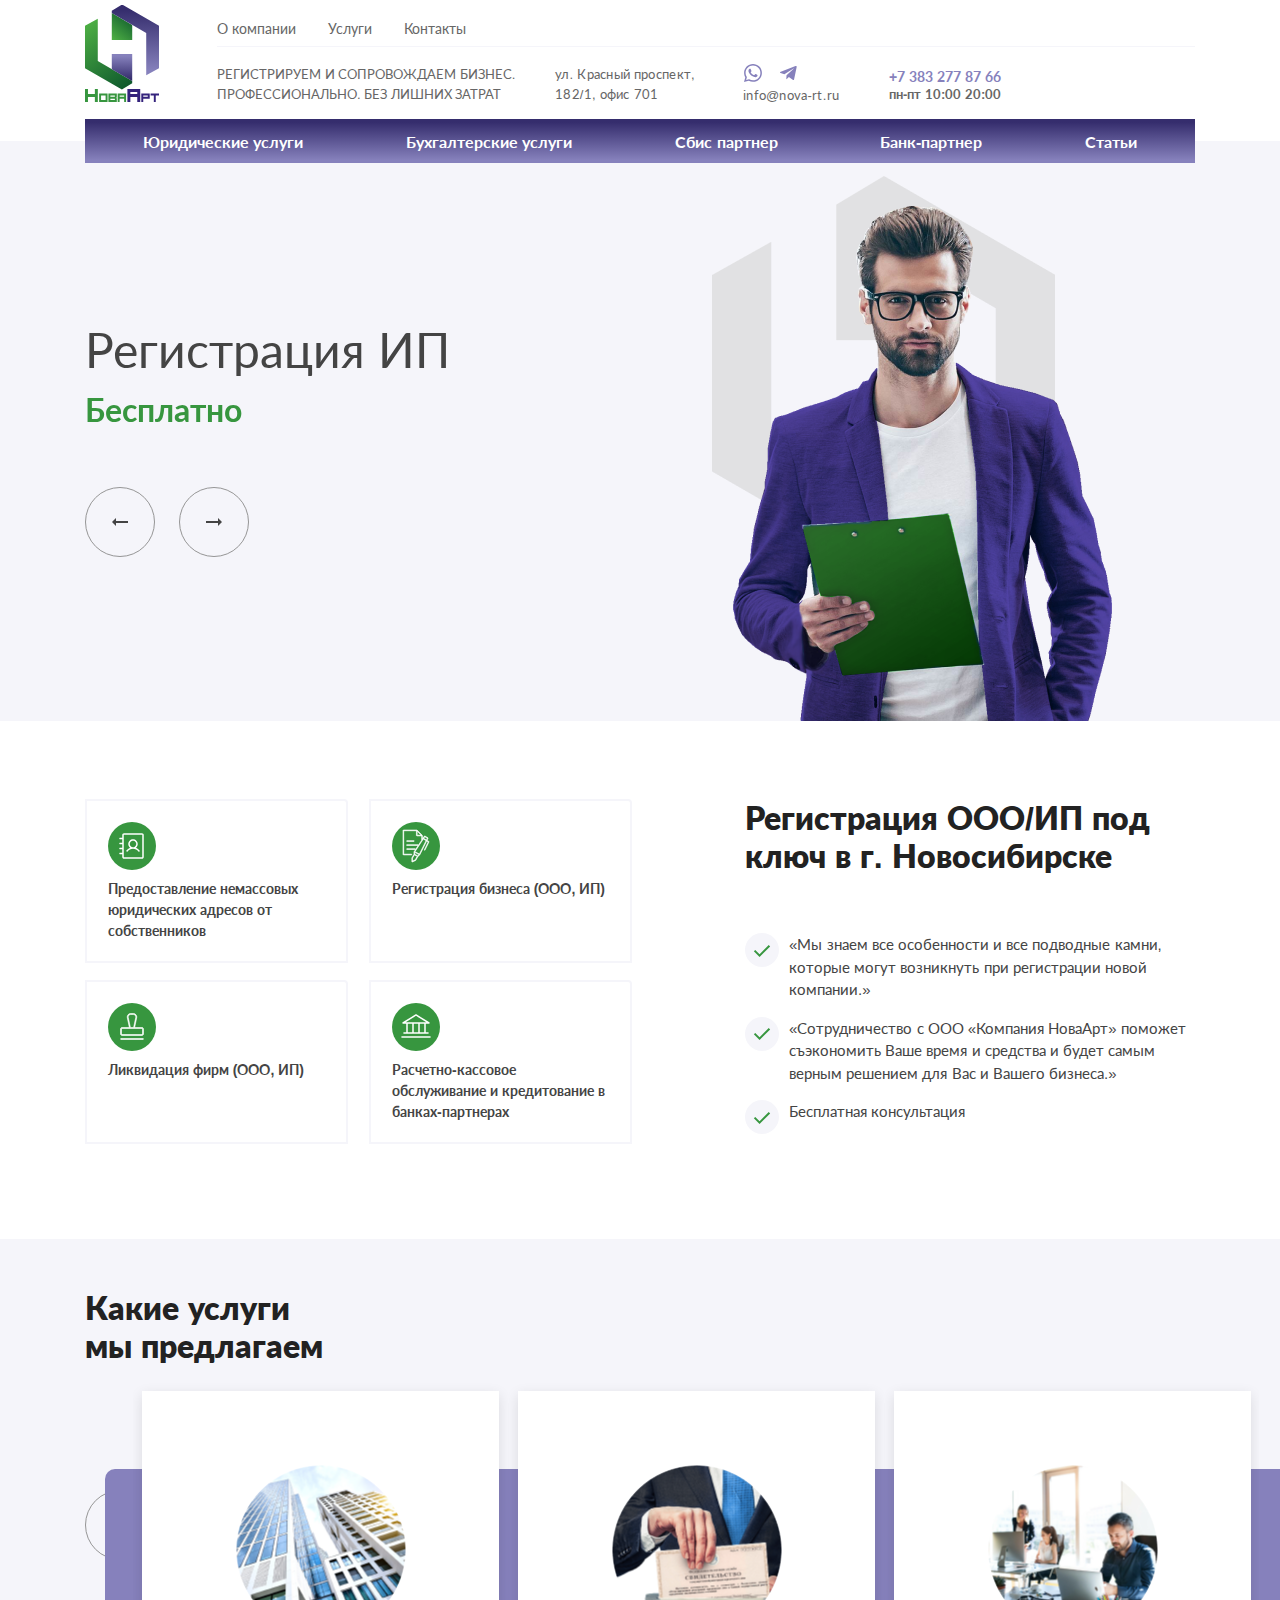
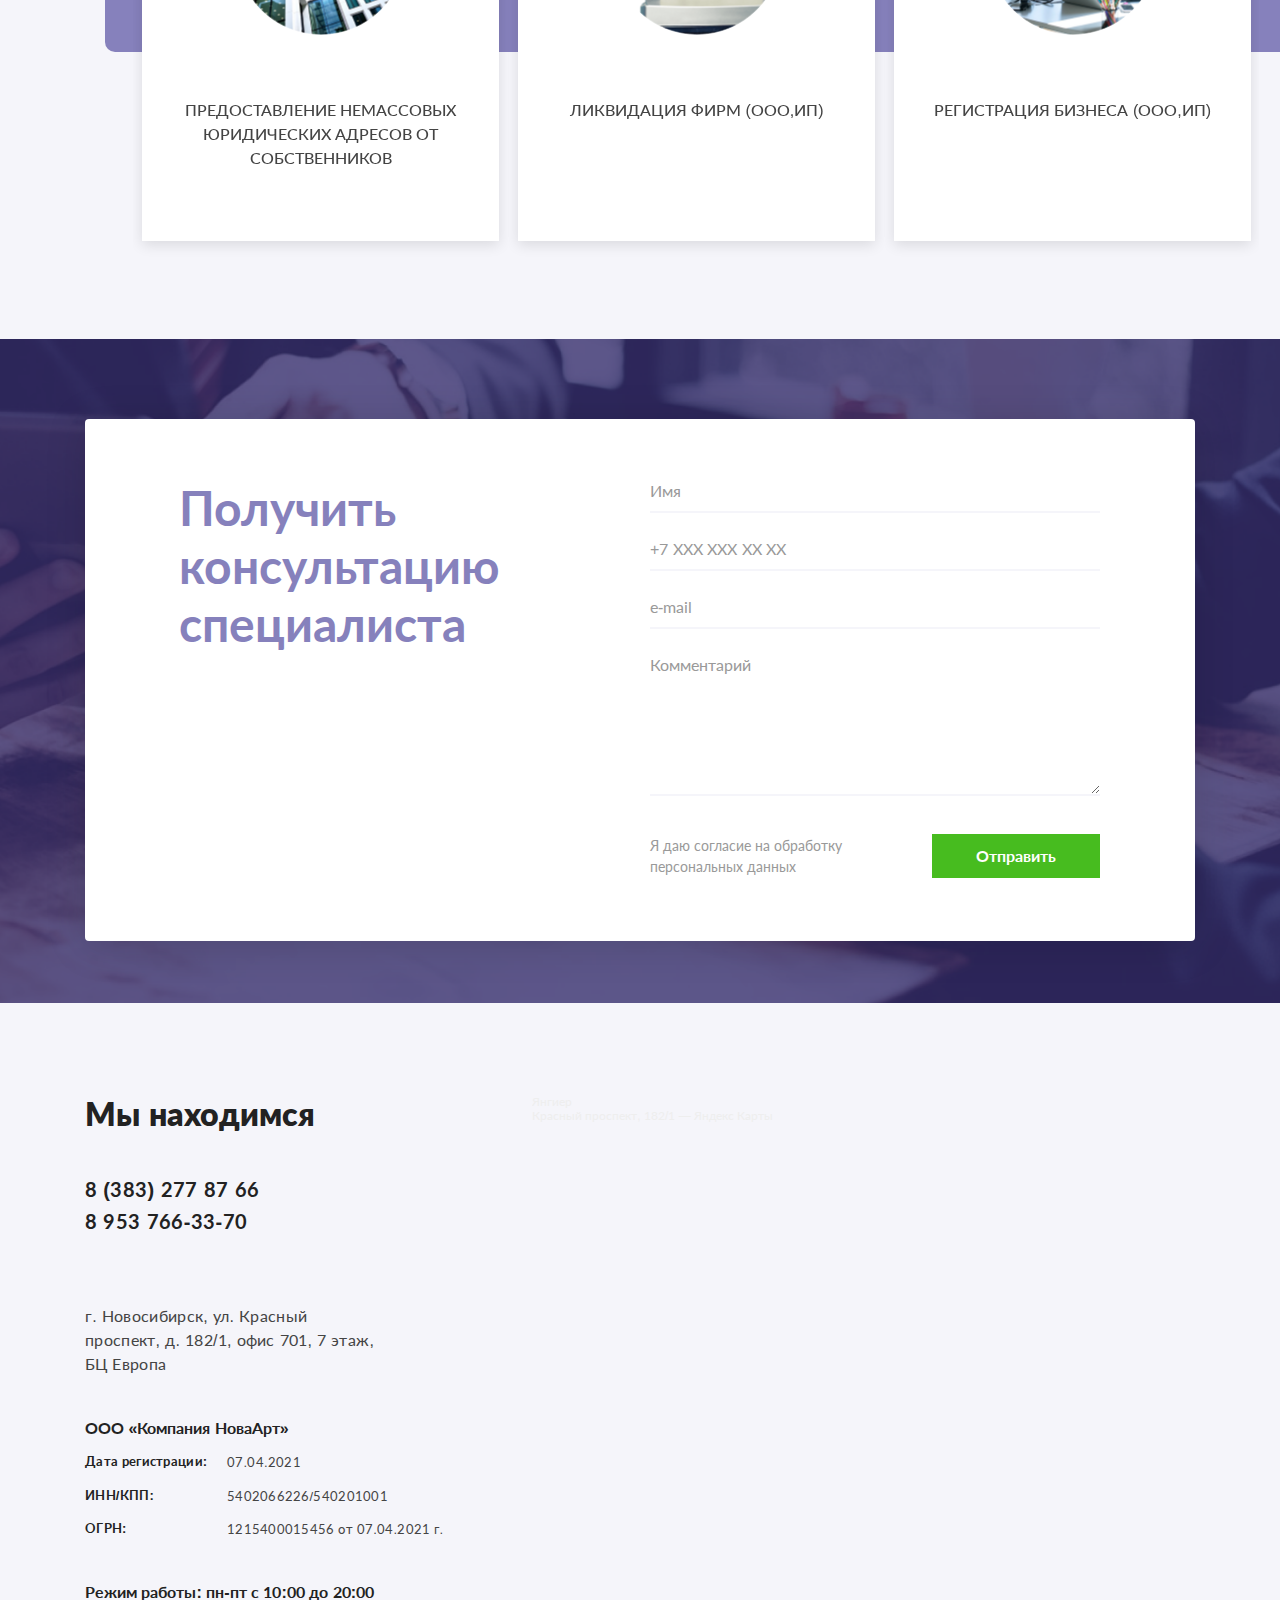
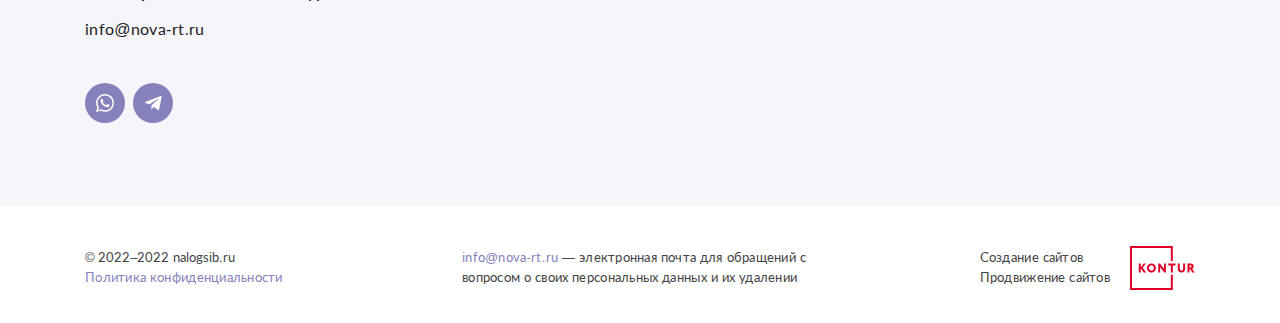
==== commit 551941d9: "bc" ====
--- a/index.html
+++ b/index.html
@@ -287,7 +287,7 @@
                                 <p><a href="tel:8 953 766-33-70">8 953 766-33-70</a></p>
                             </div>
                             <p class="address">
-                                г. Новосибирск, ул. Красный проспект, д. 182/1, офис 701, 7 этаж, ТЦ Европа
+                                г. Новосибирск, ул. Красный проспект, д. 182/1, офис 701, 7 этаж, БЦ Европа
                             </p>
                         </div>
                         <div class="wrap">
--- a/css/style.css
+++ b/css/style.css
@@ -1,4 +1,4 @@
-@import url("https://fonts.googleapis.com/css2?family=Lato:ital,wght@0,100;0,300;0,400;0,700;0,900;1,100;1,300;1,400;1,700;1,900&display=swap");
+@import url(../fonts/lato/lato.css);
 *, *::before, *::after {
   margin: 0;
   padding: 0;
@@ -370,7 +370,7 @@
 }
 
 .title_h2 .h2 {
-  font-weight: 600;
+  font-weight: 900;
   font-size: 32px;
   line-height: 38px;
   color: #222222;
@@ -381,6 +381,7 @@
   padding: 78px 0;
 }
 .registration .title_h2 {
+  width: 100%;
   margin-bottom: 58px;
 }
 
@@ -431,7 +432,7 @@
   margin-bottom: 8px;
 }
 .registration__block .text {
-  font-weight: 500;
+  font-weight: 700;
   font-size: 14px;
   line-height: 150%;
   color: #444444;
@@ -767,6 +768,11 @@
   letter-spacing: 0.02em;
   color: #222222;
   margin-bottom: 8px;
+  -webkit-transition: all 0.2s ease;
+  transition: all 0.2s ease;
+}
+.contacts__wrap .phone a:hover {
+  color: #47BC1F;
 }
 .contacts__wrap .address {
   max-width: 300px;
@@ -811,6 +817,11 @@
   margin-right: 8px;
   border-radius: 50%;
   background: #8681BC;
+  -webkit-transition: all 0.3s ease;
+  transition: all 0.3s ease;
+}
+.contacts__wrap .soc .item:hover {
+  border-radius: 10px;
 }
 .contacts__wrap ul li {
   display: -webkit-box;
@@ -876,6 +887,9 @@
   letter-spacing: 0.02em;
   color: #8681BC;
 }
+.footer__left .link:hover {
+  text-decoration: underline;
+}
 
 .footer__center {
   width: 33%;
@@ -896,6 +910,9 @@
 }
 .footer__center .text a {
   color: #8681BC;
+}
+.footer__center .text a:hover {
+  text-decoration: underline;
 }
 
 .footer__right {
@@ -918,12 +935,620 @@
   letter-spacing: 0.02em;
   color: #444444;
 }
+.footer__right .link:hover {
+  text-decoration: underline;
+}
 .footer__right svg {
   margin-left: 20px;
 }
 
+.crumbs {
+  height: 150px;
+  background: -webkit-gradient(linear, left bottom, left top, from(#F5F5FA), to(#F5F5FA)), -webkit-gradient(linear, left bottom, left top, from(#F5F5FA), to(#F5F5FA)), -webkit-gradient(linear, left top, left bottom, from(#F9FAFC), to(#E1E1E3));
+  background: linear-gradient(0deg, #F5F5FA, #F5F5FA), linear-gradient(0deg, #F5F5FA, #F5F5FA), linear-gradient(180deg, #F9FAFC 0%, #E1E1E3 100%);
+  margin-bottom: 24px;
+}
+
+.crumbs__box {
+  display: -webkit-box;
+  display: -ms-flexbox;
+  display: flex;
+  -webkit-box-pack: justify;
+      -ms-flex-pack: justify;
+          justify-content: space-between;
+}
+
+.crumbs__left {
+  display: -webkit-box;
+  display: -ms-flexbox;
+  display: flex;
+  padding-top: 71px;
+}
+.crumbs__left .img {
+  margin-right: 20px;
+}
+.crumbs__left .title {
+  font-weight: 900;
+  font-size: 40px;
+  line-height: 48px;
+  color: #222222;
+}
+
+.crumbs__right {
+  padding-top: 80px;
+}
+.crumbs__right ul {
+  display: -webkit-box;
+  display: -ms-flexbox;
+  display: flex;
+}
+.crumbs__right ul a {
+  font-weight: 700;
+  font-size: 13px;
+  line-height: 150%;
+  letter-spacing: 0.02em;
+  text-transform: uppercase;
+  color: #8681BC;
+}
+.crumbs__right ul p {
+  display: -webkit-box;
+  display: -ms-flexbox;
+  display: flex;
+  font-weight: 700;
+  font-size: 13px;
+  line-height: 150%;
+  letter-spacing: 0.02em;
+  text-transform: uppercase;
+  color: #666666;
+}
+.crumbs__right ul p span {
+  display: block;
+  margin: 0 12px;
+}
+
+.banner_2 .slick-prev, .banner_2 .slick-next {
+  width: 70px;
+  height: 70px;
+  background: #F5F5FA;
+  border: 1px solid #959595;
+  border-radius: 50%;
+  top: 175px;
+  z-index: 9;
+  -webkit-transform: translate(0);
+          transform: translate(0);
+  -webkit-transition: all 0.2s ease;
+  transition: all 0.2s ease;
+}
+.banner_2 .slick-prev::before, .banner_2 .slick-next::before {
+  display: none;
+}
+.banner_2 .slick-prev {
+  left: 5px;
+  background: #F5F5FA url(../img/arrow-prev.svg) no-repeat center;
+}
+.banner_2 .slick-next {
+  right: 5px;
+  background: #F5F5FA url(../img/arrow-next.svg) no-repeat center;
+}
+.banner_2 .slick-prev:hover {
+  background: #8681BC url(../img/arrow-prev-white.svg) no-repeat center;
+  border: 1px solid #8681BC;
+}
+.banner_2 .slick-next:hover {
+  background: #8681BC url(../img/arrow-next-white.svg) no-repeat center;
+  border: 1px solid #8681BC;
+}
+
+.banner_2__wrap {
+  padding-bottom: 71px;
+}
+
+.banner_2__block {
+  width: 100%;
+  height: 425px;
+  position: relative;
+  background: -webkit-gradient(linear, left top, left bottom, color-stop(7.37%, #352D6D), color-stop(93.89%, #8681BC));
+  background: linear-gradient(180deg, #352D6D 7.37%, #8681BC 93.89%);
+}
+.banner_2__block .content {
+  position: absolute;
+  top: 114px;
+  left: 115px;
+  width: 357px;
+}
+.banner_2__block .title {
+  font-weight: 900;
+  font-size: 40px;
+  line-height: 48px;
+  text-align: center;
+  color: #FFFFFF;
+  margin-bottom: 8px;
+}
+.banner_2__block .text {
+  font-weight: 400;
+  font-size: 18px;
+  line-height: 150%;
+  text-align: center;
+  color: #FFFFFF;
+  margin-bottom: 16px;
+}
+.banner_2__block .btn {
+  display: -webkit-box;
+  display: -ms-flexbox;
+  display: flex;
+  -webkit-box-align: center;
+      -ms-flex-align: center;
+          align-items: center;
+  -webkit-box-pack: center;
+      -ms-flex-pack: center;
+          justify-content: center;
+  width: 168px;
+  height: 42px;
+  background: #47BC1F;
+  border: 0;
+  font-weight: 700;
+  font-size: 14px;
+  line-height: 150%;
+  color: #FFFFFF;
+  margin: 0 auto;
+}
+.banner_2__block .img {
+  width: 450px;
+  height: 450px;
+  position: absolute;
+  top: 24px;
+  right: 95px;
+  border: 16px solid #FFFFFF;
+  -webkit-filter: drop-shadow(0px 4px 40px rgba(0, 0, 0, 0.25));
+          filter: drop-shadow(0px 4px 40px rgba(0, 0, 0, 0.25));
+  overflow: hidden;
+}
+.banner_2__block .img img {
+  position: absolute;
+  top: 50%;
+  left: 50%;
+  -webkit-transform: translate(-50%, -50%);
+          transform: translate(-50%, -50%);
+  width: auto;
+  height: 100%;
+}
+
+.advantages {
+  background: -webkit-gradient(linear, left bottom, left top, from(#F5F5FA), to(#F5F5FA)), -webkit-gradient(linear, left bottom, left top, from(#F5F5FA), to(#F5F5FA)), -webkit-gradient(linear, left top, left bottom, from(#F9FAFC), to(#E1E1E3));
+  background: linear-gradient(0deg, #F5F5FA, #F5F5FA), linear-gradient(0deg, #F5F5FA, #F5F5FA), linear-gradient(180deg, #F9FAFC 0%, #E1E1E3 100%);
+  padding: 75px 0 0 0;
+}
+.advantages .title_h2 {
+  text-align: center;
+  margin-bottom: 55px;
+}
+
+.advantages__box {
+  display: -webkit-box;
+  display: -ms-flexbox;
+  display: flex;
+  -ms-flex-wrap: wrap;
+      flex-wrap: wrap;
+  -webkit-box-pack: center;
+      -ms-flex-pack: center;
+          justify-content: center;
+}
+
+.advantages__block {
+  width: 350px;
+  margin-right: 26px;
+  margin-bottom: 65px;
+}
+.advantages__block .top {
+  display: -webkit-box;
+  display: -ms-flexbox;
+  display: flex;
+  -webkit-box-align: center;
+      -ms-flex-align: center;
+          align-items: center;
+  padding-bottom: 16px;
+  margin-bottom: 17px;
+  border-bottom: 1px solid #D9D9D9;
+}
+.advantages__block .img {
+  min-width: 80px;
+  width: 80px;
+  height: 93px;
+  display: -webkit-box;
+  display: -ms-flexbox;
+  display: flex;
+  -webkit-box-align: center;
+      -ms-flex-align: center;
+          align-items: center;
+  -webkit-box-pack: center;
+      -ms-flex-pack: center;
+          justify-content: center;
+  position: relative;
+  margin-right: 21px;
+  background: url(../img/border.svg) no-repeat center;
+}
+.advantages__block .title {
+  font-weight: 400;
+  font-size: 18px;
+  line-height: 150%;
+  text-transform: uppercase;
+  color: #37963F;
+}
+.advantages__block .text {
+  font-weight: 400;
+  font-size: 16px;
+  line-height: 150%;
+  color: #444444;
+}
+
+.advantages__block:nth-child(3n), .advantages__block:last-child {
+  margin-right: 0;
+}
+
+.our_services {
+  padding: 71px 0 64px 0;
+}
+.our_services .title_h2 {
+  margin-bottom: 32px;
+}
+
+.our_services__box {
+  display: -webkit-box;
+  display: -ms-flexbox;
+  display: flex;
+  -ms-flex-wrap: wrap;
+      flex-wrap: wrap;
+}
+
+.our_services__block {
+  display: block;
+  width: 356px;
+  height: 356px;
+  margin-right: 20px;
+  margin-bottom: 24px;
+  position: relative;
+  background: #FFFFFF;
+  -webkit-box-shadow: 0px 4px 40px rgba(0, 0, 0, 0.15);
+          box-shadow: 0px 4px 40px rgba(0, 0, 0, 0.15);
+}
+.our_services__block .img {
+  position: absolute;
+  top: 0;
+  left: 0;
+  width: 100%;
+  height: 100%;
+  overflow: hidden;
+}
+.our_services__block .img img {
+  position: absolute;
+  top: 50%;
+  left: 50%;
+  -webkit-transform: translate(-50%, -50%);
+          transform: translate(-50%, -50%);
+  width: 100%;
+  height: auto;
+}
+.our_services__block .content {
+  position: absolute;
+  top: 0;
+  left: 0;
+  width: 100%;
+  height: 100%;
+  display: -webkit-box;
+  display: -ms-flexbox;
+  display: flex;
+  -webkit-box-align: center;
+      -ms-flex-align: center;
+          align-items: center;
+}
+.our_services__block .content::after {
+  content: "";
+  width: 319px;
+  height: 219px;
+  background: rgba(255, 255, 255, 0.8);
+  position: absolute;
+  top: 50%;
+  left: 50%;
+  -webkit-transform: translate(-50%, -50%);
+          transform: translate(-50%, -50%);
+  -webkit-transition: all 0.3s ease;
+  transition: all 0.3s ease;
+}
+.our_services__block .title {
+  max-width: 279px;
+  width: 100%;
+  margin: 0 auto;
+  font-weight: 700;
+  font-size: 24px;
+  line-height: 150%;
+  text-align: center;
+  color: #444444;
+  position: relative;
+  z-index: 2;
+  -webkit-transition: all 0.2s ease;
+  transition: all 0.2s ease;
+}
+
+.our_services__block:nth-child(3n) {
+  margin-right: 0;
+}
+
+.our_services__block:hover .content::after {
+  width: 319px;
+  height: 320px;
+}
+.our_services__block:hover .title {
+  color: #37963F;
+}
+
+.consultation {
+  padding: 80px 0 58px 0;
+  background: url(../img/consultation-form.png) no-repeat center/cover;
+}
+
+.consultation__wrap {
+  padding: 61px 24px 47px 24px;
+  background: #FFFFFF;
+  -webkit-box-shadow: 0px 4px 40px rgba(0, 0, 0, 0.15);
+          box-shadow: 0px 4px 40px rgba(0, 0, 0, 0.15);
+  border-radius: 4px;
+}
+.consultation__wrap .title {
+  font-weight: 900;
+  font-size: 48px;
+  line-height: 58px;
+  text-align: center;
+  color: #8681BC;
+  margin-bottom: 42px;
+}
+.consultation__wrap .box {
+  display: -webkit-box;
+  display: -ms-flexbox;
+  display: flex;
+  -ms-flex-wrap: wrap;
+      flex-wrap: wrap;
+  -webkit-box-pack: center;
+      -ms-flex-pack: center;
+          justify-content: center;
+}
+
+.consultation__item {
+  display: -webkit-box;
+  display: -ms-flexbox;
+  display: flex;
+  -webkit-box-orient: vertical;
+  -webkit-box-direction: normal;
+      -ms-flex-direction: column;
+          flex-direction: column;
+  -webkit-box-align: center;
+      -ms-flex-align: center;
+          align-items: center;
+  width: 260px;
+  height: 134px;
+  background: #8681BC;
+  margin-right: 18px;
+  padding-top: 23px;
+  -webkit-transition: all 0.2s ease;
+  transition: all 0.2s ease;
+}
+.consultation__item .icon {
+  width: 60px;
+  height: 60px;
+  display: -webkit-box;
+  display: -ms-flexbox;
+  display: flex;
+  -webkit-box-align: center;
+      -ms-flex-align: center;
+          align-items: center;
+  -webkit-box-pack: center;
+      -ms-flex-pack: center;
+          justify-content: center;
+  margin: 0 auto;
+  margin-bottom: 4px;
+}
+.consultation__item .text {
+  font-weight: 700;
+  font-size: 16px;
+  line-height: 150%;
+  text-align: center;
+  color: #FFFFFF;
+}
+
+.consultation__item:last-child {
+  margin-right: 0;
+}
+
+.consultation__item:hover {
+  background: #47BC1F;
+}
+
+.additional_services {
+  height: 856px;
+  background: url(../img/additional-services.png) no-repeat center/cover;
+}
+.additional_services .container {
+  height: 856px;
+  position: relative;
+  padding-top: 85px;
+}
+.additional_services .title_h2 {
+  text-align: center;
+}
+.additional_services .logo {
+  position: absolute;
+  top: 333px;
+  left: 50%;
+  -webkit-transform: translateX(-50%);
+          transform: translateX(-50%);
+}
+.additional_services .logo img {
+  width: 208px;
+}
+.additional_services .blocks {
+  position: absolute;
+}
+.additional_services .blocks .img {
+  display: -webkit-box;
+  display: -ms-flexbox;
+  display: flex;
+  -webkit-box-align: center;
+      -ms-flex-align: center;
+          align-items: center;
+  -webkit-box-pack: center;
+      -ms-flex-pack: center;
+          justify-content: center;
+  background: url(../img/border2.svg) no-repeat center;
+  background-size: 100% 100%;
+  margin-bottom: 8px;
+  -webkit-transition: all 0.4s ease;
+  transition: all 0.4s ease;
+}
+.additional_services .blocks .text {
+  font-weight: 900;
+  font-size: 16px;
+  line-height: 19px;
+  color: #222222;
+  -webkit-transition: all 0.2s ease;
+  transition: all 0.2s ease;
+}
+.additional_services .blocks:hover .img {
+  -webkit-transform: translateY(-10px);
+          transform: translateY(-10px);
+}
+.additional_services .blocks:hover .text {
+  color: #2E8237;
+}
+.additional_services .block1 {
+  width: 120px;
+  top: 180px;
+  right: 350px;
+}
+.additional_services .block1 .img {
+  width: 109px;
+  height: 125px;
+  margin: 0 auto;
+  margin-bottom: 8px;
+}
+.additional_services .block1 .text {
+  text-align: center;
+}
+.additional_services .block2 {
+  width: 120px;
+  top: 184px;
+  left: 350px;
+}
+.additional_services .block2 .img {
+  width: 109px;
+  height: 125px;
+  margin: 0 auto;
+  margin-bottom: 8px;
+}
+.additional_services .block2 .text {
+  text-align: center;
+}
+.additional_services .block3 {
+  width: 169px;
+  top: 340px;
+  left: 190px;
+}
+.additional_services .block3 .img {
+  width: 78px;
+  height: 90px;
+}
+.additional_services .block4 {
+  width: 126px;
+  top: 280px;
+  left: 0px;
+}
+.additional_services .block4 .img {
+  width: 78px;
+  height: 90px;
+  margin-left: auto;
+}
+.additional_services .block5 {
+  width: 169px;
+  top: 340px;
+  right: 190px;
+}
+.additional_services .block5 .img {
+  width: 78px;
+  height: 90px;
+  margin-left: auto;
+}
+.additional_services .block5 .text {
+  text-align: right;
+}
+.additional_services .block6 {
+  width: 126px;
+  top: 280px;
+  right: 0px;
+}
+.additional_services .block6 .img {
+  width: 78px;
+  height: 90px;
+  margin-left: auto;
+}
+.additional_services .block6 .text {
+  text-align: right;
+}
+.additional_services .block7 {
+  width: 260px;
+  top: 575px;
+  left: 200px;
+}
+.additional_services .block7 .img {
+  width: 109px;
+  height: 125px;
+  margin: 0 auto;
+  margin-bottom: 8px;
+}
+.additional_services .block7 .text {
+  text-align: center;
+}
+.additional_services .block8 {
+  width: 260px;
+  top: 555px;
+  right: 190px;
+}
+.additional_services .block8 .img {
+  width: 109px;
+  height: 125px;
+  margin: 0 auto;
+  margin-bottom: 8px;
+}
+.additional_services .block8 .text {
+  text-align: center;
+}
+
 .header__call {
   display: none;
+  -webkit-box-align: center;
+      -ms-flex-align: center;
+          align-items: center;
+  -webkit-box-pack: center;
+      -ms-flex-pack: center;
+          justify-content: center;
+  width: 168px;
+  height: 42px;
+  background: #47BC1F;
+  border: 0;
+  font-weight: 700;
+  font-size: 14px;
+  line-height: 150%;
+  color: #FFFFFF;
+  -webkit-transition: all 0.2s ease;
+  transition: all 0.2s ease;
+}
+
+.header__call:hover {
+  background: #349e10;
+}
+
+.header__call.d-block {
+  display: -webkit-box;
+  display: -ms-flexbox;
+  display: flex;
+  margin-left: auto;
 }
 
 @media screen and (max-width: 1770px) {
@@ -938,8 +1563,9 @@
     top: 230px;
   }
 }
-@media screen and (max-width: 768px) {
+@media screen and (max-width: 1024px) {
   .container {
+    max-width: 700px;
     padding: 0 15px;
   }
   section {
@@ -965,24 +1591,11 @@
         flex-wrap: wrap;
   }
   .header__call {
+    width: 100%;
     display: -webkit-box;
     display: -ms-flexbox;
     display: flex;
-    -webkit-box-align: center;
-        -ms-flex-align: center;
-            align-items: center;
-    -webkit-box-pack: center;
-        -ms-flex-pack: center;
-            justify-content: center;
-    width: 100%;
-    height: 42px;
-    background: #47BC1F;
-    border: 0;
     margin-top: 20px;
-    font-weight: 700;
-    font-size: 14px;
-    line-height: 150%;
-    color: #FFFFFF;
   }
   .header__information .left {
     position: absolute;
@@ -1022,6 +1635,8 @@
     height: 24px;
   }
   .header__navbar {
+    max-width: 700px;
+    width: 100%;
     height: auto;
     display: block;
     position: relative;
@@ -1032,8 +1647,8 @@
     -webkit-transform: translate(0);
             transform: translate(0);
     padding: 0 12px;
-    margin: 0;
     background: transparent;
+    margin: 0 auto;
     margin-bottom: 40px;
   }
   .header__navbar li {
@@ -1088,7 +1703,7 @@
     height: 44px;
     background: #F5F5FA url(../img/phone.svg) no-repeat center;
     border-radius: 50%;
-    color: transparent;
+    color: transparent !important;
     overflow: hidden;
   }
   .footer {
@@ -1371,4 +1986,229 @@
   .header__navbar > ul > li > a.active + .sub_menu {
     height: auto;
   }
+  .crumbs {
+    width: calc(100% - 30px);
+    margin-left: 15px;
+    height: auto;
+    margin-bottom: 15px;
+    padding-top: 24px;
+    padding-bottom: 16px;
+  }
+  .crumbs__box {
+    -webkit-box-orient: vertical;
+    -webkit-box-direction: normal;
+        -ms-flex-direction: column;
+            flex-direction: column;
+  }
+  .crumbs__left {
+    padding: 0;
+    -webkit-box-orient: vertical;
+    -webkit-box-direction: normal;
+        -ms-flex-direction: column;
+            flex-direction: column;
+    -webkit-box-align: center;
+        -ms-flex-align: center;
+            align-items: center;
+    margin-bottom: 24px;
+  }
+  .crumbs__left .img {
+    margin: 0;
+    margin-bottom: 7px;
+  }
+  .crumbs__left .title {
+    font-size: 32px;
+    line-height: 38px;
+  }
+  .crumbs__right {
+    padding: 0;
+  }
+  .crumbs__right ul {
+    -webkit-box-pack: center;
+        -ms-flex-pack: center;
+            justify-content: center;
+  }
+  .crumbs__right ul a, .crumbs__right ul p {
+    font-size: 12px;
+  }
+  .banner_2 {
+    display: block;
+  }
+  .banner_2__wrap {
+    padding-bottom: 36px;
+  }
+  .banner_2__block .img {
+    width: auto;
+    left: 15px;
+    right: 15px;
+    top: 14px;
+    height: 208px;
+  }
+  .banner_2__block .img img {
+    width: 100%;
+    height: auto;
+  }
+  .banner_2__block {
+    height: 463px;
+  }
+  .banner_2__block .content {
+    top: 0;
+    left: 0;
+    width: 100%;
+    height: 100%;
+    padding-top: 250px;
+  }
+  .banner_2__block .title {
+    font-size: 32px;
+    line-height: 38px;
+    margin-bottom: 16px;
+  }
+  .banner_2__block .text {
+    max-width: 284px;
+    width: 100%;
+    margin: 0 auto;
+    font-size: 16px;
+    line-height: 150%;
+  }
+  .banner_2__block .btn {
+    display: none;
+  }
+  .banner_2 .slick-prev, .banner_2 .slick-next {
+    top: 195px;
+  }
+  .banner_2 .slick-prev {
+    left: -14px;
+  }
+  .banner_2 .slick-next {
+    right: -14px;
+  }
+  .advantages {
+    display: block;
+    padding: 40px 0 60px 0;
+  }
+  .advantages .title_h2 {
+    margin-bottom: 50px;
+  }
+  .advantages__block {
+    max-width: 264px;
+    width: 100%;
+    margin: 0 auto !important;
+    margin-bottom: 32px !important;
+  }
+  .advantages__block:last-child {
+    margin-bottom: 0 !important;
+  }
+  .advantages__block .top {
+    -webkit-box-orient: vertical;
+    -webkit-box-direction: normal;
+        -ms-flex-direction: column;
+            flex-direction: column;
+    -webkit-box-align: start;
+        -ms-flex-align: start;
+            align-items: flex-start;
+    padding-bottom: 8px;
+    margin-bottom: 8px;
+  }
+  .advantages__block .img {
+    width: 74px;
+    height: 96px;
+    margin: 0;
+    margin-bottom: 0;
+  }
+  .our_services {
+    display: block;
+    padding: 40px 0 36px 0;
+  }
+  .our_services .title_h2 {
+    text-align: center;
+    margin-bottom: 40px;
+  }
+  .our_services__block {
+    width: 100%;
+    height: 192px;
+    margin: 0 0 24px 0 !important;
+  }
+  .our_services__block:last-child {
+    margin-bottom: 0 !important;
+  }
+  .our_services__block .content::after {
+    width: auto;
+    left: 16px;
+    right: 16px;
+    height: 118px !important;
+    -webkit-transform: translate(0);
+            transform: translate(0);
+    -webkit-transform: translateY(-50%);
+            transform: translateY(-50%);
+  }
+  .consultation {
+    display: block;
+    padding: 43px 0 47px 0;
+  }
+  .consultation__wrap {
+    padding: 41px 35px 40px 35px;
+  }
+  .consultation__wrap .title {
+    font-size: 32px;
+    line-height: 38px;
+    margin-bottom: 26px;
+  }
+  .consultation__item {
+    margin: 0;
+    margin-bottom: 16px;
+    width: 100%;
+  }
+  .consultation__item:last-child {
+    margin-bottom: 0;
+  }
+  .additional_services {
+    display: block;
+    height: 1261px;
+  }
+  .additional_services .blocks .img {
+    margin: 0 auto;
+    margin-bottom: 8px;
+  }
+  .additional_services .blocks .text {
+    text-align: center;
+  }
+  .additional_services .block1 {
+    top: 136px;
+    right: 35px;
+  }
+  .additional_services .block2 {
+    top: 174px;
+    left: 20px;
+  }
+  .additional_services .block3 {
+    top: 327px;
+    right: 15px;
+  }
+  .additional_services .block4 {
+    top: 390px;
+    left: 15px;
+  }
+  .additional_services .block5 {
+    top: 850px;
+    left: 15px;
+  }
+  .additional_services .block6 {
+    top: 856px;
+    right: 25px;
+  }
+  .additional_services .block7 {
+    width: 150px;
+    top: 1050px;
+    left: 30px;
+  }
+  .additional_services .block8 {
+    width: 150px;
+    top: 1017px;
+    right: 15px;
+  }
+  .additional_services .container {
+    padding-top: 48px;
+  }
+  .additional_services .logo {
+    top: 540px;
+  }
 }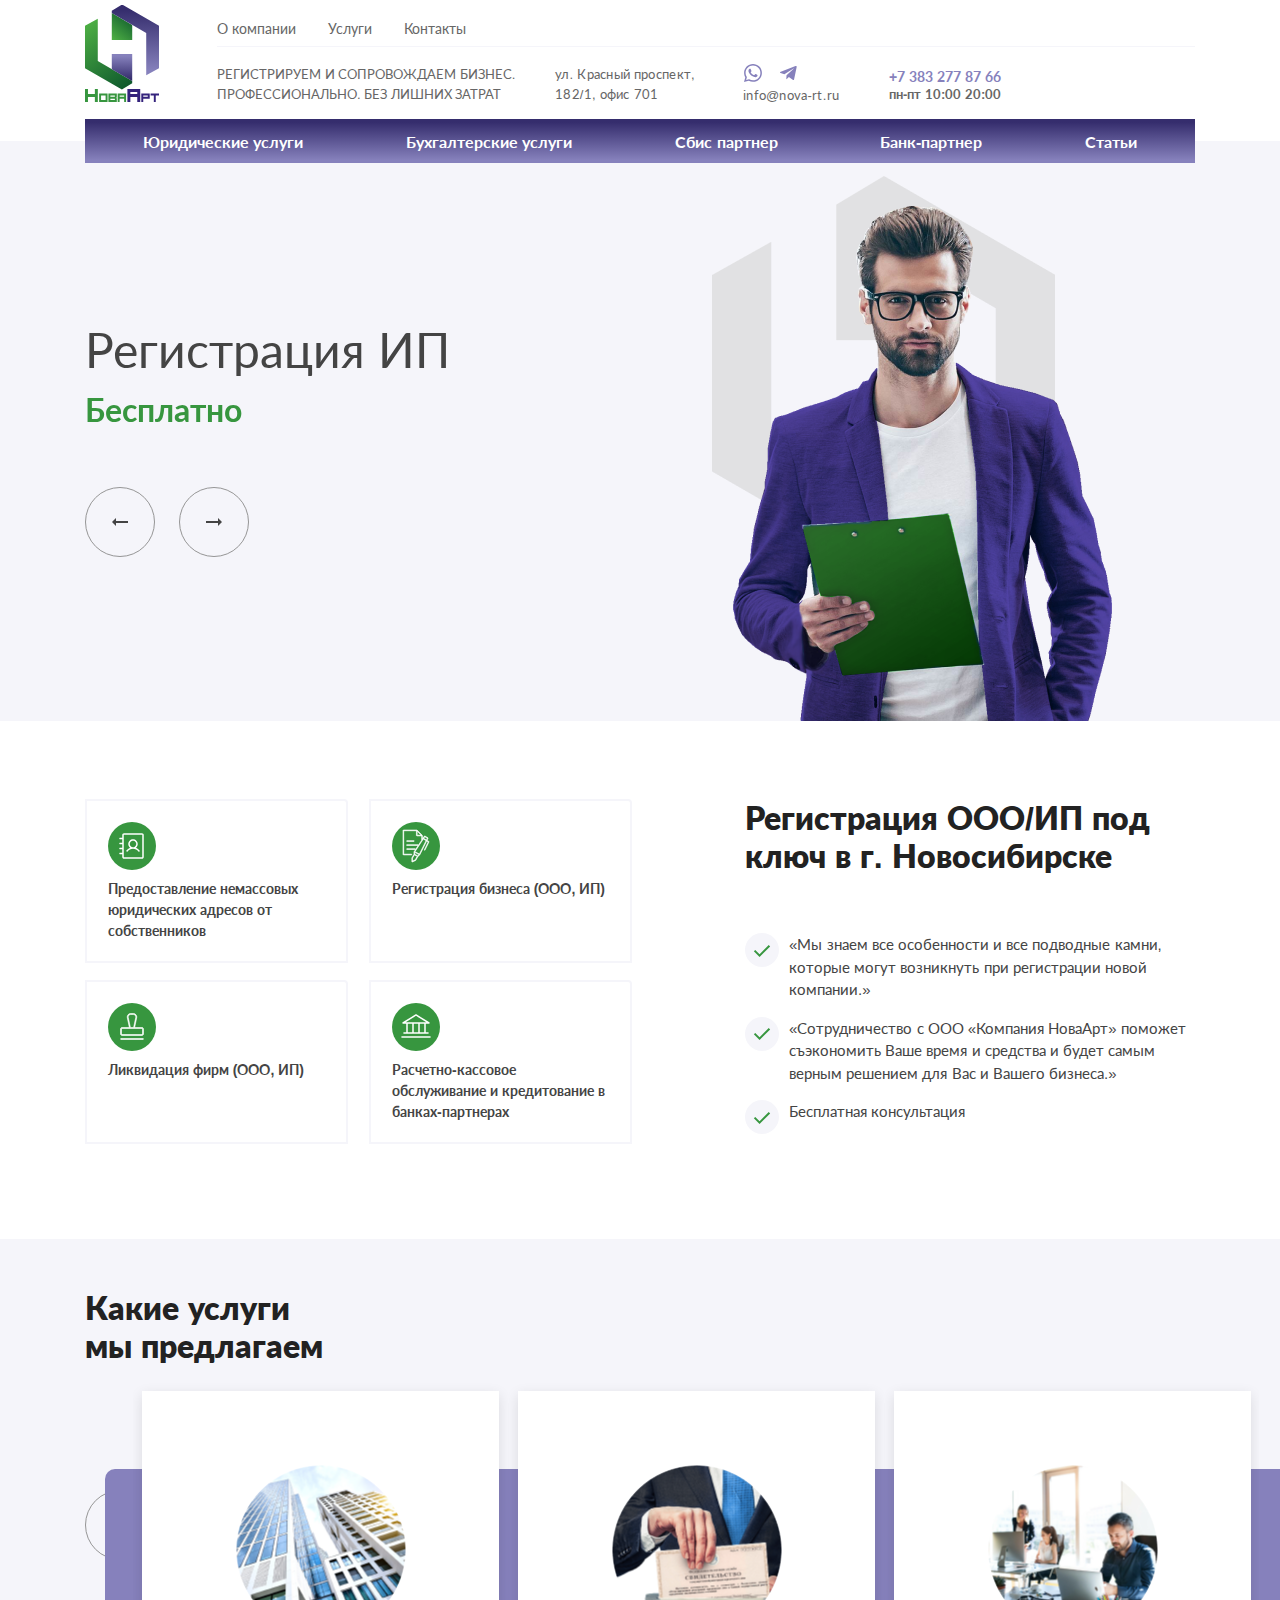
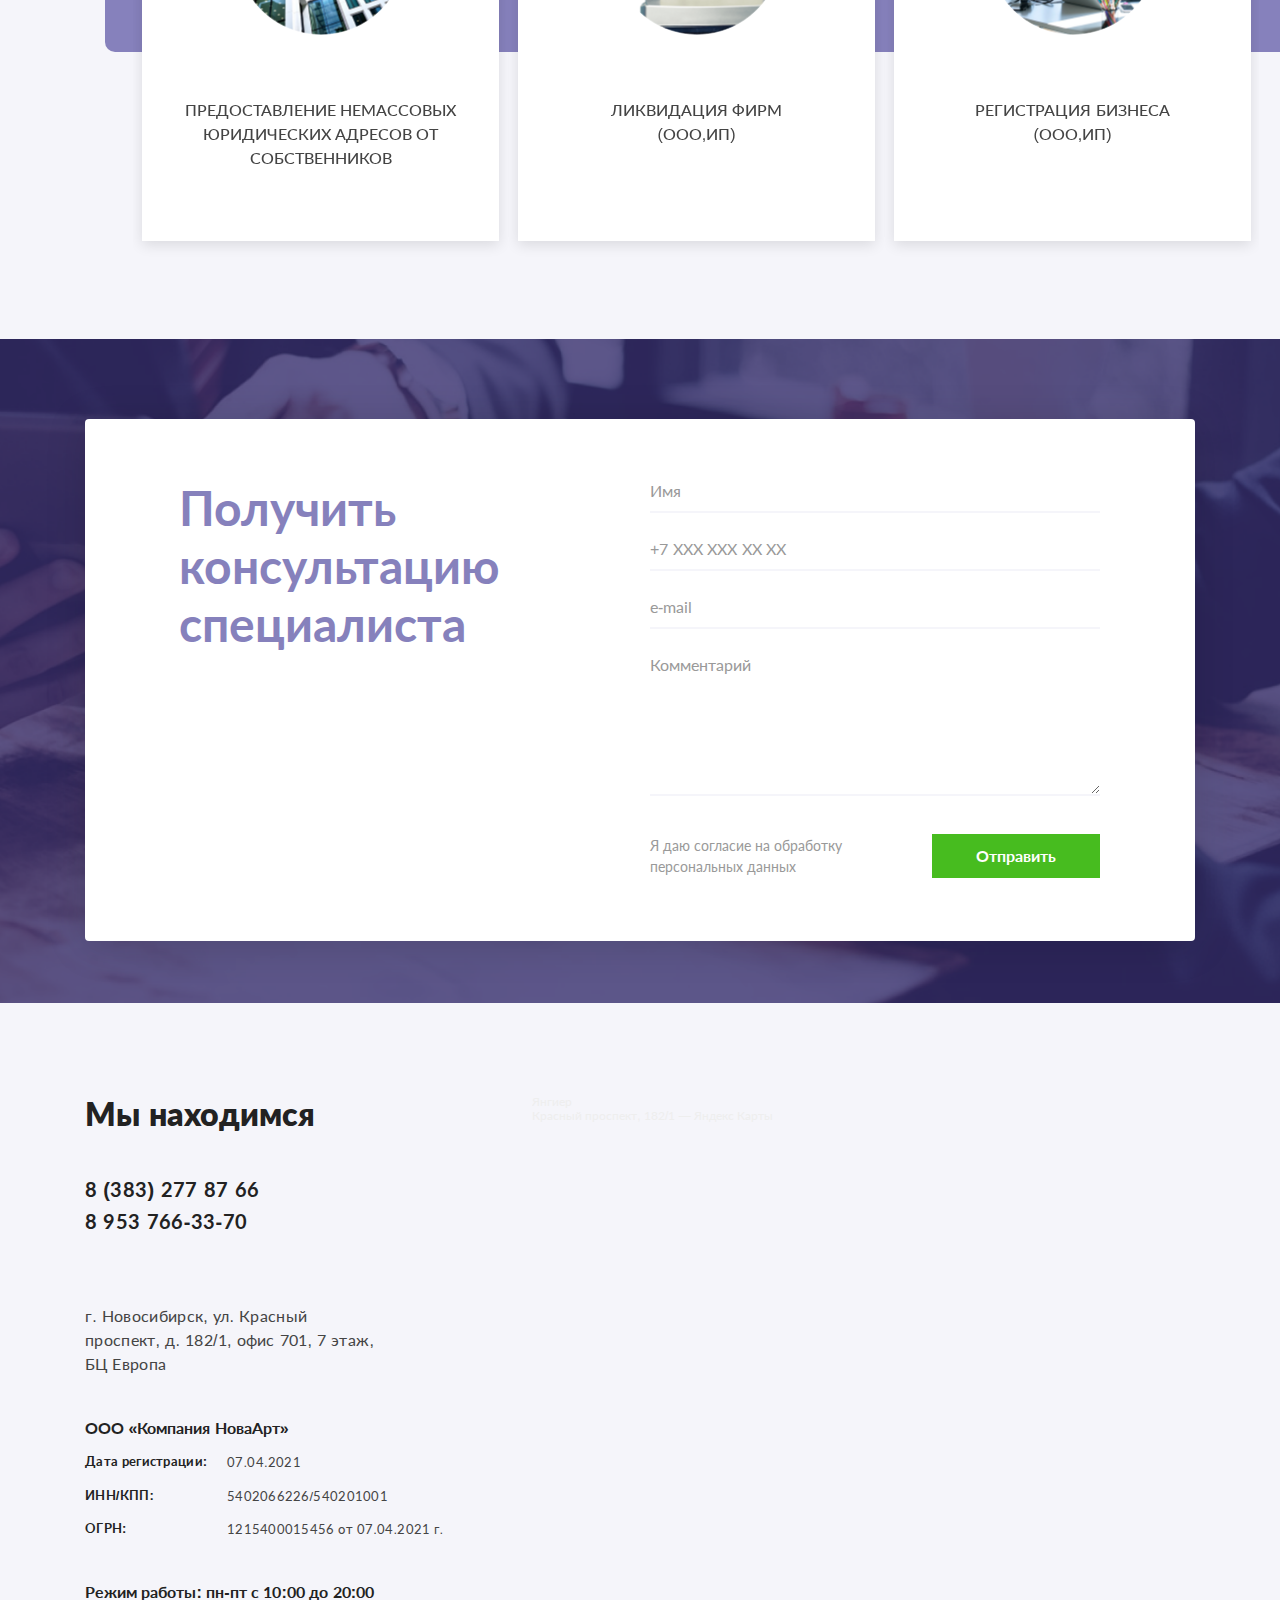
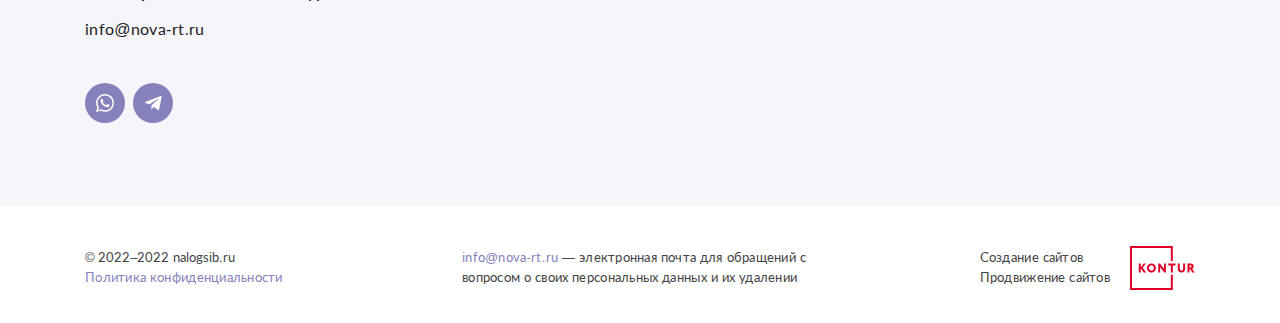
==== commit 4a983739: "правки" ====
--- a/index.html
+++ b/index.html
@@ -105,6 +105,30 @@
                         <ul>
                             <li>
                                 <a href="#">Услуга 1</a>
+                                <div class="down">
+                                    <svg xmlns="http://www.w3.org/2000/svg" width="15" height="10" viewBox="0 0 15 10" fill="none">
+                                        <path fill-rule="evenodd" clip-rule="evenodd" d="M7.07087 9.07026L7.07123 9.07062L8.48544 7.6564L8.48508 7.65605L14.1417 1.9994L12.7275 0.585185L7.07087 6.24183L1.41437 0.585336L0.000160813 1.99955L5.65666 7.65605L5.65645 7.65625L7.07067 9.07047L7.07087 9.07026Z" fill="#444444"/>
+                                    </svg>
+                                </div>
+                                <div class="sub_menu_inside">
+                                    <ul>
+                                        <li>
+                                            <a href="#">Услуги 1.1</a>
+                                        </li>
+                                        <li>
+                                            <a href="#">Услуги 1.2</a>
+                                        </li>
+                                        <li>
+                                            <a href="#">Услуги 1.3</a>
+                                        </li>
+                                        <li>
+                                            <a href="#">Услуги 1.4</a>
+                                        </li>
+                                        <li>
+                                            <a href="#">Услуги 1.5</a>
+                                        </li>
+                                    </ul>
+                                </div>
                             </li>
                             <li>
                                 <a href="#">Услуга 2</a>
@@ -229,7 +253,7 @@
                             <div class="img">
                                 <img src="img/img2.png" alt="">
                             </div>
-                            <p class="text">Ликвидация фирм (ООО,ИП)</p>
+                            <p class="text">Ликвидация фирм <span>(ООО,ИП)</span></p>
                         </a>
                     </div>
                     <div class="services__wrap">
@@ -237,7 +261,7 @@
                             <div class="img">
                                 <img src="img/img3.png" alt="">
                             </div>
-                            <p class="text">Регистрация бизнеса (ООО,ИП)</p>
+                            <p class="text">Регистрация бизнеса <span>(ООО,ИП)</span></p>
                         </a>
                     </div>
                     <div class="services__wrap">
@@ -245,7 +269,7 @@
                             <div class="img">
                                 <img src="img/img2.png" alt="">
                             </div>
-                            <p class="text">Ликвидация фирм (ООО,ИП)</p>
+                            <p class="text">Ликвидация фирм <span>(ООО,ИП)</span></p>
                         </a>
                     </div>
                 </div>
--- a/css/style.css
+++ b/css/style.css
@@ -198,6 +198,7 @@
   position: absolute;
   top: 119px;
   left: 50%;
+  z-index: 99;
   -webkit-transform: translateX(-50%);
           transform: translateX(-50%);
   max-width: 1110px;
@@ -222,17 +223,47 @@
   -webkit-transition: all 0.3s ease;
   transition: all 0.3s ease;
 }
-.sub_menu ul {
-  padding: 17px 66px 43px 38px;
-}
-.sub_menu li {
+.sub_menu .down {
+  position: absolute;
+  top: 2px;
+  right: 0;
+  cursor: pointer;
+}
+.sub_menu .down svg {
+  width: 12px;
+  -webkit-transition: all 0.2s ease;
+  transition: all 0.2s ease;
+}
+.sub_menu .down svg path {
+  -webkit-transition: all 0.2s ease;
+  transition: all 0.2s ease;
+}
+.sub_menu .down:hover svg path {
+  fill: #47BC1F;
+}
+.sub_menu .down.open svg {
+  -webkit-transform: rotate(-180deg);
+          transform: rotate(-180deg);
+}
+.sub_menu .down.open svg path {
+  fill: #47BC1F;
+}
+
+.sub_menu > ul {
+  padding: 17px 24px 43px 38px;
+}
+
+.sub_menu > ul > li {
   margin-bottom: 8px;
-}
-.sub_menu li:last-child {
+  position: relative;
+  padding-right: 16px;
+}
+
+.sub_menu > ul > li:last-child {
   margin-bottom: 0;
 }
-.sub_menu a {
-  display: block;
+
+.sub_menu > ul > li a {
   font-weight: 700;
   font-size: 14px;
   line-height: 150%;
@@ -240,8 +271,32 @@
   -webkit-transition: all 0.2s ease;
   transition: all 0.2s ease;
 }
-.sub_menu a:hover {
+
+.sub_menu > ul > li a:hover {
   color: #47BC1F;
+}
+
+.sub_menu_inside {
+  max-height: 0;
+  overflow: hidden;
+  -webkit-transition: all 0.5s ease;
+  transition: all 0.5s ease;
+}
+.sub_menu_inside ul {
+  padding: 8px 0px 4px 16px;
+  border-left: 2px solid #47BC1F;
+}
+.sub_menu_inside li {
+  margin-bottom: 4px;
+}
+.sub_menu_inside li:last-child {
+  margin-bottom: 0;
+}
+
+.sub_menu .down.open + .sub_menu_inside {
+  max-height: 1000px;
+  -webkit-transition: all 1s ease;
+  transition: all 1s ease;
 }
 
 .header__navbar > ul {
@@ -595,6 +650,9 @@
   -webkit-transition: all 0.3s ease;
   transition: all 0.3s ease;
 }
+.services__block .text span {
+  display: block;
+}
 
 .services__block:hover .text {
   color: #37963F;
@@ -977,6 +1035,28 @@
 .crumbs__right {
   padding-top: 80px;
 }
+.crumbs__right li {
+  position: relative;
+  margin-right: 32px;
+}
+.crumbs__right li:last-child {
+  margin-right: 0;
+}
+.crumbs__right li::after {
+  content: "|";
+  position: absolute;
+  top: 0;
+  right: -17px;
+  font-weight: 700;
+  font-size: 13px;
+  line-height: 150%;
+  letter-spacing: 0.02em;
+  text-transform: uppercase;
+  color: #666;
+}
+.crumbs__right li:last-child::after {
+  display: none;
+}
 .crumbs__right ul {
   display: -webkit-box;
   display: -ms-flexbox;
@@ -1001,11 +1081,10 @@
   text-transform: uppercase;
   color: #666666;
 }
-.crumbs__right ul p span {
-  display: block;
-  margin: 0 12px;
-}
-
+
+.banner_2 {
+  height: 494px;
+}
 .banner_2 .slick-prev, .banner_2 .slick-next {
   width: 70px;
   height: 70px;
@@ -2032,6 +2111,7 @@
   }
   .banner_2 {
     display: block;
+    height: auto;
   }
   .banner_2__wrap {
     padding-bottom: 36px;
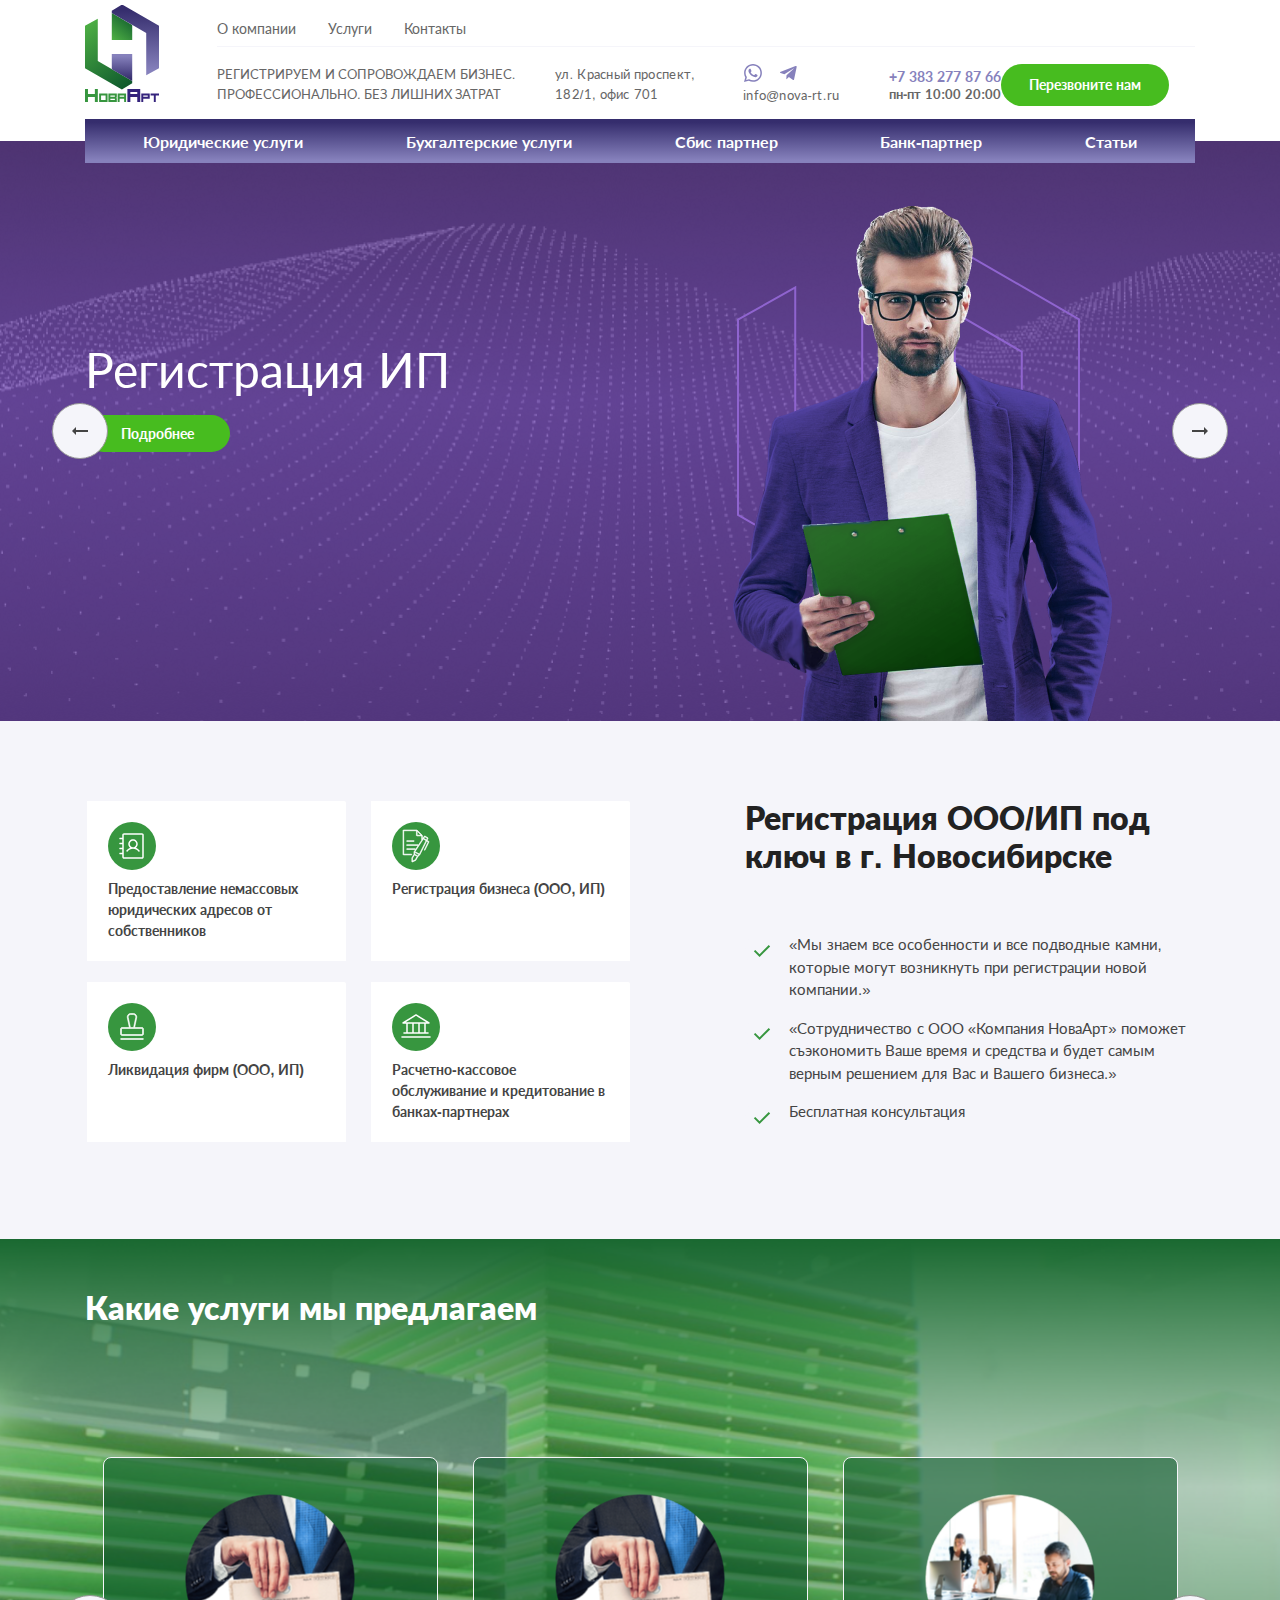
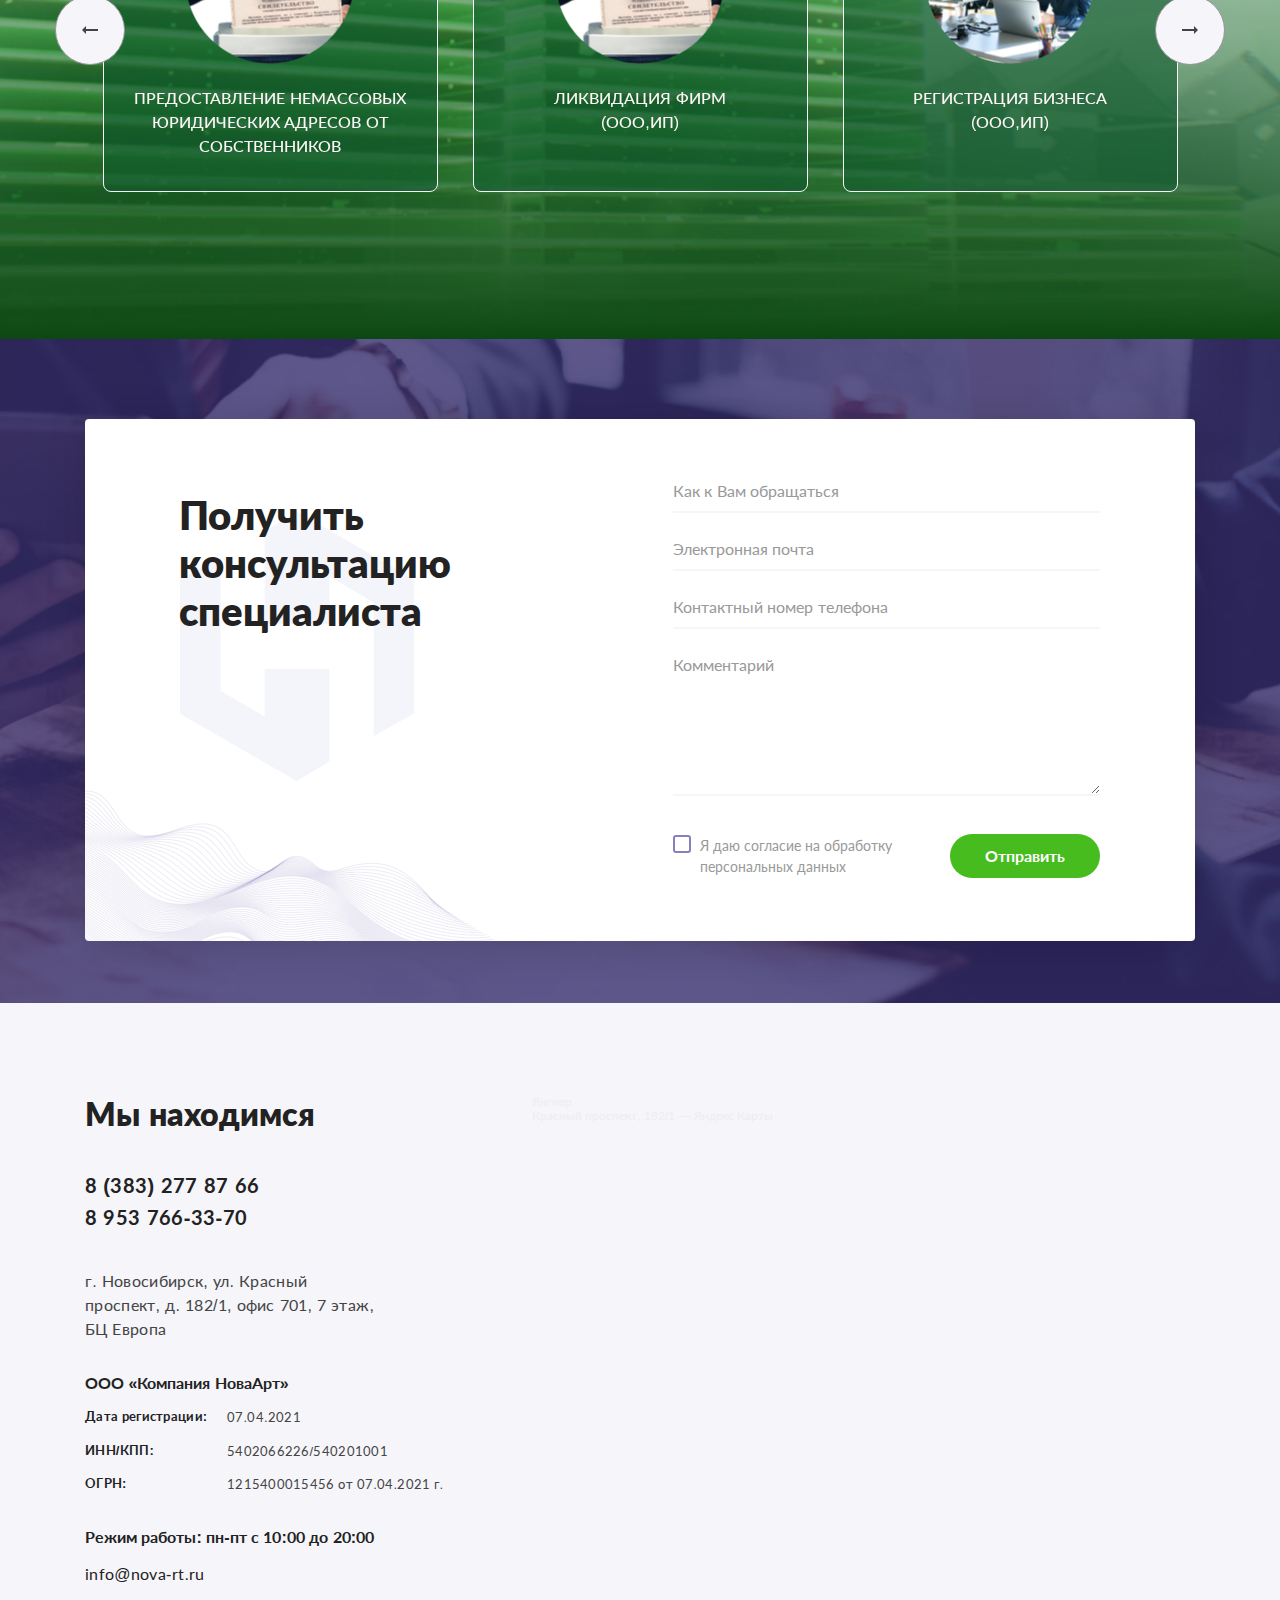
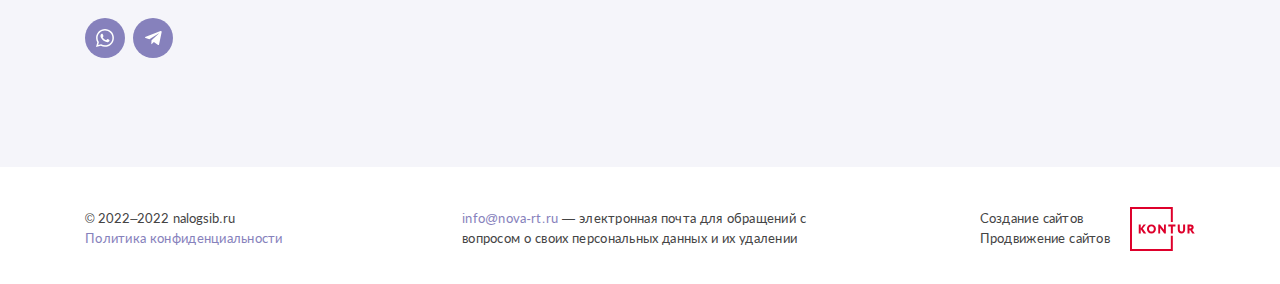
==== commit eeb631d2: "финальные правки и выгрузка" ====
--- a/index.html
+++ b/index.html
@@ -59,6 +59,9 @@
                             <a href="tel:+7 383 277 87 66" class="phone">+7 383 277 87 66</a>
                             <p class="time">пн-пт  10:00 20:00</p>
                         </div>
+                        <button class="header__burgir">
+                            <span></span><span></span><span></span>
+                        </button>
                         <button class="header__call">Перезвоните нам</button>
                     </div>
                 </div>
@@ -67,27 +70,29 @@
     </header>
     <main class="main">
         <section class="banner">
-            <div class="container">
-                <div class="banner__slider">
-                    <div class="banner__wrap">
+            <div class="banner__slider">
+                <div class="banner__wrap">
+                    <div class="container">
+                        <div class="banner__block">
+                            <h2 class="banner__title">Регистрация ИП </h2>
+                            <p class="banner__text"></p>
+                            <a href="#" class="banner__btn">Подробнее</a>
+                            <div class="banner__img">
+                                <img src="img/man.png" alt="" class="img">
+                                <img src="img/man-bg.svg" alt="" class="back">
+                            </div>
+                        </div>
+                    </div>
+                </div>
+                <div class="banner__wrap">
+                    <div class="container">
                         <div class="banner__block">
                             <h2 class="banner__title">Регистрация ИП </h2>
                             <p class="banner__text"></p>
                             <a href="#" class="banner__btn">Бесплатно</a>
                             <div class="banner__img">
                                 <img src="img/man.png" alt="" class="img">
-                                <img src="img/man-bg.png" alt="" class="back">
-                            </div>
-                        </div>
-                    </div>
-                    <div class="banner__wrap">
-                        <div class="banner__block">
-                            <h2 class="banner__title">Регистрация ИП </h2>
-                            <p class="banner__text"></p>
-                            <a href="#" class="banner__btn">Бесплатно</a>
-                            <div class="banner__img">
-                                <img src="img/man.png" alt="" class="img">
-                                <img src="img/man-bg.png" alt="" class="back">
+                                <img src="img/man-bg.svg" alt="" class="back">
                             </div>
                         </div>
                     </div>
@@ -227,7 +232,7 @@
                 <div class="title_h2">
                     <h2 class="h2">Какие услуги мы предлагаем</h2>
                 </div>
-                <div class="arrows_box">
+                <!-- <div class="arrows_box">
                     <button class="prev">
                         <svg xmlns="http://www.w3.org/2000/svg" width="16" height="8" viewBox="0 0 16 8" fill="none">
                             <path d="M3.99 3H16V5H3.99V8L0 4L3.99 0V3Z" fill="#444444"/>
@@ -238,7 +243,7 @@
                             <path d="M12.01 3H0V5H12.01V8L16 4L12.01 0V3Z" fill="#444444"/>
                         </svg>
                     </button>
-                </div>
+                </div> -->
                 <div class="services__slider">
                     <div class="services__wrap">
                         <a href="#" class="services__block">
@@ -278,20 +283,25 @@
         <section class="consultation_form">
             <div class="container">
                 <div class="consultation_form__wrap">
+                    <img src="img/form.png" alt="" class="line">
+                    <img src="img/form-2.svg" alt="" class="icon">
                     <p class="title">Получить консультацию специалиста</p>
                     <form class="consultation_form__block">
                         <div class="input">
-                            <input type="text" placeholder="Имя">
+                            <input type="text" placeholder="Как к Вам обращаться">
                         </div>
                         <div class="input">
-                            <input type="text" placeholder="+7 ХХХ ХХХ ХХ ХХ" class="input_phone tel">
+                            <input type="text" placeholder="Электронная почта">
                         </div>
                         <div class="input">
-                            <input type="text" placeholder="e-mail">
+                            <input type="text" placeholder="Контактный номер телефона" class="input_phone tel">
                         </div>
                         <textarea class="textarea" placeholder="Комментарий"></textarea>
                         <div class="box">
-                            <h5 class="h5">Я даю согласие на обработку персональных данных</h5>
+                            <div class="check">
+                                <input type="checkbox" id="1">
+                                <label for="1">Я даю согласие на обработку персональных данных</label>
+                            </div>
                             <button class="btn">Отправить</button>
                         </div>
                     </form>
--- a/css/style.css
+++ b/css/style.css
@@ -342,20 +342,16 @@
 
 .banner {
   height: 580px;
-  background: -webkit-gradient(linear, left bottom, left top, from(#F5F5FA), to(#F5F5FA)), -webkit-gradient(linear, left top, left bottom, from(#F9FAFC), to(#E1E1E3));
-  background: linear-gradient(0deg, #F5F5FA, #F5F5FA), linear-gradient(180deg, #F9FAFC 0%, #E1E1E3 100%);
+  background: url(../img/banner.png) no-repeat center/cover;
 }
 .banner .slick-prev, .banner .slick-next {
-  width: 70px;
-  height: 70px;
+  width: 56px;
+  height: 56px;
   background: #F5F5FA;
   border: 1px solid #959595;
   border-radius: 50%;
-  top: auto;
   z-index: 9;
   bottom: 164px;
-  -webkit-transform: translate(0);
-          transform: translate(0);
   -webkit-transition: all 0.2s ease;
   transition: all 0.2s ease;
 }
@@ -363,12 +359,11 @@
   display: none;
 }
 .banner .slick-prev {
-  left: 0;
+  left: 52px;
   background: #F5F5FA url(../img/arrow-prev.svg) no-repeat center;
 }
 .banner .slick-next {
-  left: 94px;
-  right: auto;
+  right: 52px;
   background: #F5F5FA url(../img/arrow-next.svg) no-repeat center;
 }
 .banner .slick-prev:hover {
@@ -382,7 +377,7 @@
 
 .banner__block {
   height: 580px;
-  padding-top: 180px;
+  padding-top: 200px;
   position: relative;
 }
 
@@ -399,29 +394,31 @@
 .banner__img .back {
   position: absolute;
   z-index: 1;
-  top: -30px;
-  right: 140px;
+  bottom: 106px;
+  right: 115px;
 }
 
 .banner__title {
   font-weight: 400;
   font-size: 48px;
   line-height: 58px;
-  color: #444444;
-  margin-bottom: 12px;
+  color: #FFFFFF;
+  margin-bottom: 24px;
   position: relative;
   z-index: 3;
 }
 
 .banner__btn {
   font-weight: 700;
-  font-size: 32px;
-  line-height: 38px;
-  color: #37963F;
+  font-size: 14px;
+  line-height: 150%;
+  color: #FFFFFF;
   border: 0;
-  background: transparent;
+  background: #47BC1F;
+  border-radius: 42px;
   position: relative;
   z-index: 3;
+  padding: 10px 36px;
 }
 
 .title_h2 .h2 {
@@ -432,7 +429,9 @@
 }
 
 .registration {
-  background: #FFFFFF;
+  background: #F5F5FA;
+}
+.registration .container {
   padding: 78px 0;
 }
 .registration .title_h2 {
@@ -528,31 +527,44 @@
 }
 
 .services {
-  height: 634px;
-  background: -webkit-gradient(linear, left bottom, left top, from(#F5F5FA), to(#F5F5FA)), -webkit-gradient(linear, right top, left top, from(#F5F5FA), color-stop(0.01%, #F5F5FA), color-stop(72.28%, rgba(245, 245, 250, 0)), color-stop(72.28%, #F5F5FA));
-  background: linear-gradient(0deg, #F5F5FA, #F5F5FA), linear-gradient(270deg, #F5F5FA 0%, #F5F5FA 0.01%, rgba(245, 245, 250, 0) 72.28%, #F5F5FA 72.28%);
-  padding-top: 143px;
+  min-height: 587px;
+  background: url(../img/services-bg.png) no-repeat center/cover;
+  padding-top: 60px;
   position: relative;
   overflow: hidden;
 }
-.services .title_h2 {
-  max-width: 260px;
-  width: 100%;
-  margin-bottom: 125px;
+.services .title_h2 h2 {
+  color: #FFFFFF;
 }
 .services .slick-prev, .services .slick-next {
-  display: -webkit-box;
-  display: -ms-flexbox;
-  display: flex;
-  -webkit-box-align: center;
-      -ms-flex-align: center;
-          align-items: center;
-  -webkit-box-pack: center;
-      -ms-flex-pack: center;
-          justify-content: center;
-  width: 0;
-  height: 0;
-  overflow: hidden;
+  width: 70px;
+  height: 70px;
+  background: #F5F5FA;
+  border: 1px solid #959595;
+  border-radius: 50%;
+  z-index: 9;
+  bottom: 164px;
+  -webkit-transition: all 0.2s ease;
+  transition: all 0.2s ease;
+}
+.services .slick-prev::before, .services .slick-next::before {
+  display: none;
+}
+.services .slick-prev {
+  left: -30px;
+  background: #F5F5FA url(../img/arrow-prev.svg) no-repeat center;
+}
+.services .slick-next {
+  right: -30px;
+  background: #F5F5FA url(../img/arrow-next.svg) no-repeat center;
+}
+.services .slick-prev:hover {
+  background: #8681BC url(../img/arrow-prev-white.svg) no-repeat center;
+  border: 1px solid #8681BC;
+}
+.services .slick-next:hover {
+  background: #8681BC url(../img/arrow-next-white.svg) no-repeat center;
+  border: 1px solid #8681BC;
 }
 .services .arrows_box {
   display: -webkit-box;
@@ -581,45 +593,23 @@
   fill: #FFFFFF;
 }
 
-.services__slider {
-  display: -webkit-box;
-  display: -ms-flexbox;
-  display: flex;
-  width: 1175px;
-  position: absolute;
-  top: 0;
-  right: 0;
-  z-index: 2;
-  padding: 0 21px 0 28px;
-}
-
-.services::after {
-  content: "";
-  width: 1175px;
-  height: 183px;
-  background: #8681BC;
-  border-radius: 10px 0px 0px 10px;
-  position: absolute;
-  top: 170px;
-  right: 0;
-}
-
 .services__wrap {
-  padding: 92px 9px;
+  padding: 70px 0 80px 0;
   -webkit-transition: all 0.3s ease;
   transition: all 0.3s ease;
 }
 
 .services__block {
   display: block;
-  width: 357px;
-  height: 450px;
-  background: #FFFFFF;
-  -webkit-box-shadow: 0px 4px 13px rgba(0, 0, 0, 0.11);
-          box-shadow: 0px 4px 13px rgba(0, 0, 0, 0.11);
+  width: 335px;
+  min-height: 335px;
+  background: rgba(15, 90, 45, 0.6);
+  border: 1px solid #F5F5FA;
+  border-radius: 8px;
   position: relative;
   z-index: 2;
-  padding-top: 74px;
+  padding-top: 36px;
+  margin: 0 auto;
 }
 .services__block .img {
   width: 170px;
@@ -627,7 +617,7 @@
   position: relative;
   overflow: hidden;
   margin: 0 auto;
-  margin-bottom: 63px;
+  margin-bottom: 22px;
   border-radius: 50%;
 }
 .services__block .img img {
@@ -646,7 +636,7 @@
   line-height: 150%;
   text-align: center;
   text-transform: uppercase;
-  color: #444444;
+  color: #FFF7F7;
   -webkit-transition: all 0.3s ease;
   transition: all 0.3s ease;
 }
@@ -673,19 +663,65 @@
   -webkit-box-shadow: 0px 4px 40px rgba(0, 0, 0, 0.15);
           box-shadow: 0px 4px 40px rgba(0, 0, 0, 0.15);
   border-radius: 4px;
+  position: relative;
 }
 .consultation_form__wrap .title {
-  width: 360px;
-  font-weight: 700;
-  font-size: 48px;
-  line-height: 58px;
-  color: #8681BC;
+  width: 357px;
+  font-weight: 900;
+  font-size: 40px;
+  line-height: 48px;
+  position: relative;
+  z-index: 2;
+  color: #222222;
+  padding-top: 12px;
+}
+.consultation_form__wrap .title span {
+  display: block;
+  font-weight: 400;
+  font-size: 16px;
+  line-height: 150%;
+  margin-top: 30px;
+  color: #444444;
+}
+
+.consultation_form__wrap .line {
+  position: absolute;
+  bottom: 0;
+  left: 0;
+}
+
+.consultation_form__wrap .icon {
+  position: absolute;
+  top: 93px;
+  left: 95px;
+  opacity: 0.5;
 }
 
 .consultation_form__block {
-  max-width: 450px;
+  max-width: 427px;
   width: 100%;
   margin-left: auto;
+}
+.consultation_form__block .input_box {
+  display: -webkit-box;
+  display: -ms-flexbox;
+  display: flex;
+  -webkit-box-align: end;
+      -ms-flex-align: end;
+          align-items: flex-end;
+  -webkit-box-pack: justify;
+      -ms-flex-pack: justify;
+          justify-content: space-between;
+  margin-bottom: 40px;
+}
+.consultation_form__block .input_box .left, .consultation_form__block .input_box .right {
+  width: 330px;
+}
+.consultation_form__block .input_box .left .input:last-child input, .consultation_form__block .input_box .right .input:last-child input {
+  margin-bottom: 0;
+}
+.consultation_form__block .input_box .left .textarea, .consultation_form__block .input_box .right .textarea {
+  margin-bottom: 0;
 }
 .consultation_form__block .input {
   width: 100%;
@@ -767,13 +803,44 @@
       -ms-flex-align: center;
           align-items: center;
 }
-.consultation_form__block .h5 {
-  width: 205px;
-  margin-right: 78px;
+.consultation_form__block .check {
+  display: -webkit-box;
+  display: -ms-flexbox;
+  display: flex;
+  position: relative;
+  margin-right: auto;
+}
+.consultation_form__block .check input {
+  min-width: 18px;
+  width: 18px;
+  height: 18px;
+  margin-right: 9px;
+  position: relative;
+  z-index: -1;
+  opacity: 0;
+}
+.consultation_form__block .check label {
+  max-width: 200px;
+  width: 100%;
   font-weight: 400;
   font-size: 14px;
   line-height: 150%;
   color: #999999;
+  cursor: pointer;
+}
+.consultation_form__block .check label::after {
+  content: "";
+  width: 18px;
+  height: 18px;
+  position: absolute;
+  top: 0;
+  left: 0;
+  border: 2px solid #8681BC;
+  border-radius: 3px;
+}
+.consultation_form__block .check input:checked + label::after {
+  background: url(../img/check.svg) no-repeat center;
+  background-size: 77% 100%;
 }
 .consultation_form__block .btn {
   display: -webkit-box;
@@ -785,7 +852,6 @@
   -webkit-box-pack: center;
       -ms-flex-pack: center;
           justify-content: center;
-  width: 168px;
   height: 44px;
   background: #47BC1F;
   border: 0;
@@ -793,6 +859,8 @@
   font-size: 16px;
   line-height: 150%;
   color: #FFFFFF;
+  border-radius: 50px;
+  padding: 0 35px;
 }
 
 .contacts {
@@ -810,13 +878,13 @@
   width: calc(100% - 663px);
 }
 .contacts__wrap .title_h2 {
-  margin-bottom: 44px;
+  margin-bottom: 40px;
 }
 .contacts__wrap .wrap {
-  margin-bottom: 42px;
+  margin-bottom: 32px;
 }
 .contacts__wrap .phone {
-  margin-bottom: 63px;
+  margin-bottom: 32px;
 }
 .contacts__wrap .phone a {
   display: inline-block;
@@ -833,6 +901,8 @@
   color: #47BC1F;
 }
 .contacts__wrap .address {
+  padding-top: 0;
+  padding-bottom: 0;
   max-width: 300px;
   width: 100%;
   font-weight: 400;
@@ -912,12 +982,409 @@
   border: 0;
 }
 
-.footer {
-  padding: 40px 0 33px 0;
+.we_do {
+  padding-top: 77px;
+  padding-bottom: 73px;
+  background: url(../img/weDo.png) no-repeat center/cover;
+  position: relative;
+  z-index: 2;
+}
+.we_do .title_h2 {
+  text-align: center;
+  margin-bottom: 60px;
+}
+.we_do .main_btn {
+  margin: 0 auto;
+}
+
+.we_do__box {
+  display: -webkit-box;
+  display: -ms-flexbox;
+  display: flex;
+  -webkit-box-pack: justify;
+      -ms-flex-pack: justify;
+          justify-content: space-between;
+  -ms-flex-wrap: wrap;
+      flex-wrap: wrap;
+}
+
+.we_do__block {
+  display: -webkit-box;
+  display: -ms-flexbox;
+  display: flex;
+  width: 474px;
+  margin-bottom: 18px;
+}
+.we_do__block .check {
+  display: -webkit-box;
+  display: -ms-flexbox;
+  display: flex;
+  -webkit-box-align: center;
+      -ms-flex-align: center;
+          align-items: center;
+  -webkit-box-pack: center;
+      -ms-flex-pack: center;
+          justify-content: center;
+  min-width: 34px;
+  width: 34px;
+  height: 34px;
+  margin-right: 20px;
+  background: #37963F;
+  border-radius: 50%;
+}
+.we_do__block .content {
+  width: calc(100% - 54px);
+}
+.we_do__block .title {
+  font-weight: 700;
+  font-size: 18px;
+  line-height: 150%;
+  display: -webkit-box;
+  display: -ms-flexbox;
+  display: flex;
+  color: #444444;
+  margin-bottom: 9px;
+}
+.we_do__block .text {
+  font-weight: 400;
+  font-size: 18px;
+  line-height: 150%;
+  color: #444444;
+}
+
+.address {
+  padding-top: 80px;
+  padding-bottom: 64px;
+  background: -webkit-gradient(linear, left bottom, left top, from(#F5F5FA), to(#F5F5FA)), -webkit-gradient(linear, left bottom, left top, from(#F5F5FA), to(#F5F5FA)), -webkit-gradient(linear, left top, left bottom, from(#F9FAFC), to(#E1E1E3));
+  background: linear-gradient(0deg, #F5F5FA, #F5F5FA), linear-gradient(0deg, #F5F5FA, #F5F5FA), linear-gradient(180deg, #F9FAFC 0%, #E1E1E3 100%);
+}
+.address .title_h2 {
+  margin-bottom: 72px;
+  text-align: center;
+}
+
+.address__box {
+  display: -webkit-box;
+  display: -ms-flexbox;
+  display: flex;
+  -ms-flex-wrap: wrap;
+      flex-wrap: wrap;
+}
+
+.address__block {
+  width: 263px;
+  min-height: 196px;
   background: #FFFFFF;
-}
-
-.footer__box {
+  border: 2px solid #F5F5FA;
+  border-radius: 0px 4px 0px 0px;
+  margin-right: 19px;
+  margin-bottom: 16px;
+  padding: 20px 20px 20px 23px;
+}
+.address__block .icon {
+  display: -webkit-box;
+  display: -ms-flexbox;
+  display: flex;
+  -webkit-box-align: center;
+      -ms-flex-align: center;
+          align-items: center;
+  -webkit-box-pack: center;
+      -ms-flex-pack: center;
+          justify-content: center;
+  width: 74px;
+  height: 86px;
+  margin-bottom: 4px;
+  background: url(../img/border.svg) no-repeat center;
+  background-size: 100%;
+}
+.address__block .title {
+  font-weight: 700;
+  font-size: 14px;
+  line-height: 150%;
+  color: #444444;
+}
+
+.address__block:nth-child(4n) {
+  margin-right: 0;
+}
+
+.area_city {
+  padding-top: 80px;
+  padding-bottom: 78px;
+}
+.area_city .title_h2 {
+  margin-bottom: 44px;
+}
+
+.area_city__wrap {
+  display: -webkit-box;
+  display: -ms-flexbox;
+  display: flex;
+  position: relative;
+}
+.area_city__wrap .wrap {
+  max-width: 545px;
+  width: 100%;
+  margin-right: 17px;
+  padding-top: 10px;
+}
+.area_city__wrap .text {
+  max-width: 447px;
+  width: 100%;
+  font-weight: 400;
+  font-size: 16px;
+  line-height: 150%;
+  color: #444444;
+  margin-bottom: 16px;
+}
+.area_city__wrap .text_bold {
+  max-width: 400px;
+  width: 100%;
+  font-weight: 700;
+  font-size: 16px;
+  line-height: 150%;
+  color: #222222;
+  margin-bottom: 16px;
+}
+.area_city__wrap .text_bold span {
+  display: block;
+}
+.area_city__wrap .text_bold a {
+  color: #222222;
+}
+.area_city__wrap .text_bold a:hover {
+  text-decoration: underline;
+}
+.area_city__wrap .text_bold:last-child {
+  margin-bottom: 0;
+}
+.area_city__wrap .image {
+  width: 545px;
+  height: 482px;
+  border-radius: 50%;
+  position: relative;
+}
+.area_city__wrap .image .img {
+  width: 100%;
+  height: 100%;
+  position: relative;
+  overflow: hidden;
+  z-index: 2;
+}
+.area_city__wrap .image .img img {
+  position: absolute;
+  top: 50%;
+  left: 50%;
+  -webkit-transform: translate(-50%, -50%);
+          transform: translate(-50%, -50%);
+  width: 100%;
+}
+.area_city__wrap .image::after {
+  content: "";
+  width: 100%;
+  height: 100%;
+  position: absolute;
+  top: 0;
+  left: 0;
+  -webkit-transform: rotate(-3.47deg);
+          transform: rotate(-3.47deg);
+  border: 3px solid #8681BC;
+}
+
+.consultation_form.legal {
+  background: url(../img/consultation-form2.png) no-repeat center/cover;
+}
+.consultation_form.legal .container {
+  max-width: 962px;
+}
+.consultation_form.legal .consultation_form__block {
+  max-width: 100%;
+}
+.consultation_form.legal .consultation_form__block .box {
+  -webkit-box-pack: justify;
+      -ms-flex-pack: justify;
+          justify-content: space-between;
+}
+.consultation_form.legal .consultation_form__wrap {
+  -webkit-box-orient: vertical;
+  -webkit-box-direction: normal;
+      -ms-flex-direction: column;
+          flex-direction: column;
+  padding: 73px 114px 73px 114px;
+  background: rgba(255, 255, 255, 0.9);
+}
+.consultation_form.legal .consultation_form__block .input input, .consultation_form.legal .consultation_form__block .textarea {
+  border-bottom: 2px solid #DCDCDC;
+}
+.consultation_form.legal .title {
+  max-width: 800px;
+  width: 100%;
+  margin-bottom: 16px;
+  font-size: 36px;
+  line-height: 43px;
+}
+.consultation_form.legal .text {
+  max-width: 740px;
+  width: 100%;
+  font-weight: 400;
+  font-size: 16px;
+  line-height: 150%;
+  color: #444444;
+  margin-bottom: 36px;
+}
+
+.invitation {
+  padding-top: 78px;
+  padding-bottom: 80px;
+  background: url(../img/invitation-bg.png) no-repeat center/cover;
+}
+.invitation .title_h2 {
+  text-align: center;
+  margin-bottom: 48px;
+}
+
+.invitation__wrap {
+  max-width: 450px;
+  width: 100%;
+  margin: 0 auto;
+}
+.invitation__wrap .form {
+  display: -webkit-box;
+  display: -ms-flexbox;
+  display: flex;
+  -webkit-box-pack: justify;
+      -ms-flex-pack: justify;
+          justify-content: space-between;
+  -webkit-box-align: end;
+      -ms-flex-align: end;
+          align-items: flex-end;
+}
+.invitation__wrap .form .input {
+  width: 188px;
+}
+.invitation__wrap .form .input input {
+  width: 100%;
+  padding: 0 0 8px 0;
+  border: 0;
+  border-bottom: 2px solid #F5F5FA;
+  font-weight: 400;
+  font-size: 16px;
+  line-height: 150%;
+  color: #999999;
+}
+.invitation__wrap .form .btn {
+  width: 203px;
+  height: 44px;
+  background: #47BC1F;
+  display: -webkit-box;
+  display: -ms-flexbox;
+  display: flex;
+  -webkit-box-align: center;
+      -ms-flex-align: center;
+          align-items: center;
+  -webkit-box-pack: center;
+      -ms-flex-pack: center;
+          justify-content: center;
+  border: 0;
+  font-weight: 700;
+  font-size: 16px;
+  line-height: 150%;
+  color: #FFFFFF;
+  border-radius: 50px;
+}
+
+.invitation__checked {
+  margin-bottom: 109px;
+}
+.invitation__checked .check {
+  display: -webkit-box;
+  display: -ms-flexbox;
+  display: flex;
+  margin-bottom: 32px;
+}
+.invitation__checked .check:last-child {
+  margin-bottom: 0;
+}
+.invitation__checked .icon {
+  display: -webkit-box;
+  display: -ms-flexbox;
+  display: flex;
+  -webkit-box-align: center;
+      -ms-flex-align: center;
+          align-items: center;
+  -webkit-box-pack: center;
+      -ms-flex-pack: center;
+          justify-content: center;
+  width: 34px;
+  height: 34px;
+  background: #37963F;
+  margin-right: 10px;
+  border-radius: 50%;
+}
+.invitation__checked .text {
+  width: 313px;
+  font-weight: 400;
+  font-size: 16px;
+  line-height: 150%;
+  color: #444444;
+}
+
+.questions {
+  padding-top: 97px;
+  padding-bottom: 70px;
+  background: url(../img/questions-bg.png) no-repeat center/cover;
+}
+.questions .title_h2 {
+  margin-bottom: 8px;
+  text-align: center;
+}
+.questions .title_h2 .h2 {
+  color: #FFFFFF;
+}
+
+.questions__text {
+  font-weight: 400;
+  font-size: 18px;
+  line-height: 22px;
+  text-align: center;
+  color: #FFFFFF;
+}
+
+.questions__box {
+  margin-top: 62px;
+  display: -webkit-box;
+  display: -ms-flexbox;
+  display: flex;
+  -webkit-box-pack: justify;
+      -ms-flex-pack: justify;
+          justify-content: space-between;
+}
+.questions__box .left {
+  width: 545px;
+}
+.questions__box .left .questions__accordion:nth-child(1) .accordion_btn {
+  height: 67px;
+}
+.questions__box .right {
+  width: 547px;
+}
+
+.questions__accordion {
+  background: #FFFFFF;
+  border-radius: 4px;
+  margin-bottom: 8px;
+  border: 2px solid transparent;
+  -webkit-transition: all 0.2s ease;
+  transition: all 0.2s ease;
+}
+
+.questions__accordion:hover {
+  border: 2px solid #47BC1F;
+}
+
+.accordion_btn {
+  width: 100%;
+  min-height: 76px;
   display: -webkit-box;
   display: -ms-flexbox;
   display: flex;
@@ -927,6 +1394,74 @@
   -webkit-box-align: center;
       -ms-flex-align: center;
           align-items: center;
+  padding: 0 32px 0 42px;
+  cursor: pointer;
+}
+.accordion_btn .title {
+  width: 420px;
+  font-weight: 700;
+  font-size: 16px;
+  line-height: 150%;
+  color: #222222;
+}
+
+.accordion_block {
+  height: 0;
+  overflow: hidden;
+}
+.accordion_block .wrap {
+  padding: 13px 32px 36px 42px;
+  position: relative;
+}
+.accordion_block .wrap::after {
+  content: "";
+  width: auto;
+  height: 1px;
+  background: #D9D9D9;
+  position: absolute;
+  top: 0;
+  left: 42px;
+  right: 32px;
+}
+.accordion_block .text {
+  font-weight: 400;
+  font-size: 16px;
+  line-height: 150%;
+  color: #444444;
+}
+
+.questions__accordion.active {
+  border: 2px solid #47BC1F;
+}
+.questions__accordion.active .accordion_btn .title {
+  color: #47BC1F;
+}
+.questions__accordion.active .accordion_btn .down {
+  -webkit-transform: rotate(-180deg);
+          transform: rotate(-180deg);
+}
+.questions__accordion.active .accordion_btn .down svg path {
+  fill: #47BC1F;
+}
+.questions__accordion.active .accordion_block {
+  height: auto;
+}
+
+.footer {
+  padding: 40px 0 33px 0;
+  background: #FFFFFF;
+}
+
+.footer__box {
+  display: -webkit-box;
+  display: -ms-flexbox;
+  display: flex;
+  -webkit-box-pack: justify;
+      -ms-flex-pack: justify;
+          justify-content: space-between;
+  -webkit-box-align: center;
+      -ms-flex-align: center;
+          align-items: center;
 }
 
 .footer__left {
@@ -1004,7 +1539,6 @@
   height: 150px;
   background: -webkit-gradient(linear, left bottom, left top, from(#F5F5FA), to(#F5F5FA)), -webkit-gradient(linear, left bottom, left top, from(#F5F5FA), to(#F5F5FA)), -webkit-gradient(linear, left top, left bottom, from(#F9FAFC), to(#E1E1E3));
   background: linear-gradient(0deg, #F5F5FA, #F5F5FA), linear-gradient(0deg, #F5F5FA, #F5F5FA), linear-gradient(180deg, #F9FAFC 0%, #E1E1E3 100%);
-  margin-bottom: 24px;
 }
 
 .crumbs__box {
@@ -1020,7 +1554,7 @@
   display: -webkit-box;
   display: -ms-flexbox;
   display: flex;
-  padding-top: 71px;
+  padding-top: 61px;
 }
 .crumbs__left .img {
   margin-right: 20px;
@@ -1083,7 +1617,8 @@
 }
 
 .banner_2 {
-  height: 494px;
+  min-height: 520px;
+  background: url(../img/banner.png) no-repeat center/cover;
 }
 .banner_2 .slick-prev, .banner_2 .slick-next {
   width: 70px;
@@ -1091,10 +1626,7 @@
   background: #F5F5FA;
   border: 1px solid #959595;
   border-radius: 50%;
-  top: 175px;
   z-index: 9;
-  -webkit-transform: translate(0);
-          transform: translate(0);
   -webkit-transition: all 0.2s ease;
   transition: all 0.2s ease;
 }
@@ -1118,38 +1650,56 @@
   border: 1px solid #8681BC;
 }
 
-.banner_2__wrap {
-  padding-bottom: 71px;
-}
-
 .banner_2__block {
   width: 100%;
-  height: 425px;
+  min-height: 520px;
   position: relative;
-  background: -webkit-gradient(linear, left top, left bottom, color-stop(7.37%, #352D6D), color-stop(93.89%, #8681BC));
-  background: linear-gradient(180deg, #352D6D 7.37%, #8681BC 93.89%);
 }
 .banner_2__block .content {
   position: absolute;
-  top: 114px;
+  top: 0px;
   left: 115px;
-  width: 357px;
+  width: 425px;
+}
+.banner_2__block .content::after {
+  content: "";
+  width: 240px;
+  height: 275px;
+  position: absolute;
+  top: 94px;
+  left: 56px;
+  background: url(../img/man-bg.png) no-repeat center;
+  background-size: 100%;
+  opacity: 0.1;
 }
 .banner_2__block .title {
   font-weight: 900;
   font-size: 40px;
   line-height: 48px;
-  text-align: center;
   color: #FFFFFF;
   margin-bottom: 8px;
+  margin-top: 136px;
+  position: relative;
+  z-index: 2;
+}
+.banner_2__block .title2 {
+  font-weight: 900;
+  font-size: 32px;
+  line-height: 38px;
+  color: #FFFFFF;
+  margin-top: 136px;
+  margin-bottom: 16px;
+  position: relative;
+  z-index: 2;
 }
 .banner_2__block .text {
   font-weight: 400;
   font-size: 18px;
   line-height: 150%;
-  text-align: center;
   color: #FFFFFF;
-  margin-bottom: 16px;
+  margin-bottom: 24px;
+  position: relative;
+  z-index: 2;
 }
 .banner_2__block .btn {
   display: -webkit-box;
@@ -1161,7 +1711,7 @@
   -webkit-box-pack: center;
       -ms-flex-pack: center;
           justify-content: center;
-  width: 168px;
+  width: auto;
   height: 42px;
   background: #47BC1F;
   border: 0;
@@ -1169,15 +1719,18 @@
   font-size: 14px;
   line-height: 150%;
   color: #FFFFFF;
-  margin: 0 auto;
+  position: relative;
+  z-index: 2;
+  padding: 11px 41px;
+  border-radius: 50px;
 }
 .banner_2__block .img {
-  width: 450px;
-  height: 450px;
+  width: 425px;
+  height: 425px;
   position: absolute;
-  top: 24px;
+  top: 47px;
   right: 95px;
-  border: 16px solid #FFFFFF;
+  z-index: 2;
   -webkit-filter: drop-shadow(0px 4px 40px rgba(0, 0, 0, 0.25));
           filter: drop-shadow(0px 4px 40px rgba(0, 0, 0, 0.25));
   overflow: hidden;
@@ -1192,9 +1745,220 @@
   height: 100%;
 }
 
-.advantages {
+.banner_2__block::after {
+  content: "";
+  width: 425px;
+  height: 425px;
+  position: absolute;
+  top: 47px;
+  right: 90px;
+  border: 5px solid #8681BC;
+  -webkit-transform: rotate(-3.47deg);
+          transform: rotate(-3.47deg);
+  -webkit-transition: all 0.5s ease;
+  transition: all 0.5s ease;
+}
+
+.liquidation_banner .banner_2__block .content {
+  width: 480px;
+  left: 34px;
+}
+.liquidation_banner .banner_2__block .content .text {
+  max-width: 357px;
+  width: 100%;
+  margin: 0 auto;
+  margin-bottom: 40px;
+}
+
+.liquidation {
+  padding-top: 75px;
+  padding-bottom: 60px;
   background: -webkit-gradient(linear, left bottom, left top, from(#F5F5FA), to(#F5F5FA)), -webkit-gradient(linear, left bottom, left top, from(#F5F5FA), to(#F5F5FA)), -webkit-gradient(linear, left top, left bottom, from(#F9FAFC), to(#E1E1E3));
   background: linear-gradient(0deg, #F5F5FA, #F5F5FA), linear-gradient(0deg, #F5F5FA, #F5F5FA), linear-gradient(180deg, #F9FAFC 0%, #E1E1E3 100%);
+}
+.liquidation .title_h2 {
+  text-align: center;
+  margin-bottom: 64px;
+}
+
+.consultation_form.liquidation_form {
+  background: url(../img/consultation-form3.png) no-repeat center/cover;
+}
+
+.liquidation__box {
+  display: -webkit-box;
+  display: -ms-flexbox;
+  display: flex;
+  -webkit-box-pack: justify;
+      -ms-flex-pack: justify;
+          justify-content: space-between;
+  -ms-flex-wrap: wrap;
+      flex-wrap: wrap;
+}
+
+.liquidation__block {
+  display: -webkit-box;
+  display: -ms-flexbox;
+  display: flex;
+  width: 544px;
+  min-height: 225px;
+  background: #FFFFFF;
+  -webkit-box-shadow: 0px 4px 40px rgba(0, 0, 0, 0.15);
+          box-shadow: 0px 4px 40px rgba(0, 0, 0, 0.15);
+  padding: 37px 32px 43px 23px;
+  margin-bottom: 24px;
+}
+.liquidation__block .img {
+  min-width: 145px;
+  width: 145px;
+  height: 145px;
+  position: relative;
+  overflow: hidden;
+}
+.liquidation__block .img img {
+  position: absolute;
+  top: 50%;
+  left: 50%;
+  -webkit-transform: translate(-50%, -50%);
+          transform: translate(-50%, -50%);
+}
+.liquidation__block .content {
+  width: calc(100% - 145px);
+  padding-left: 53px;
+  padding-top: 14px;
+}
+.liquidation__block .title {
+  font-weight: 700;
+  font-size: 20px;
+  line-height: 120%;
+  color: #222222;
+  margin-bottom: 6px;
+}
+.liquidation__block .text {
+  font-weight: 400;
+  font-size: 16px;
+  line-height: 150%;
+  color: #444444;
+}
+
+.liquidation2 {
+  display: -webkit-box;
+  display: -ms-flexbox;
+  display: flex;
+  -webkit-box-align: center;
+      -ms-flex-align: center;
+          align-items: center;
+  min-height: 416px;
+  padding-top: 80px;
+  padding-bottom: 80px;
+  background: url(../img/liquidation2.png) no-repeat center/cover;
+  margin-top: -2px;
+}
+.liquidation2 .slick-prev, .liquidation2 .slick-next {
+  width: 70px;
+  height: 70px;
+  background: #F5F5FA;
+  border: 1px solid #959595;
+  border-radius: 50%;
+  top: 20px;
+  z-index: 9;
+  -webkit-transform: translate(0);
+          transform: translate(0);
+  -webkit-transition: all 0.2s ease;
+  transition: all 0.2s ease;
+}
+.liquidation2 .slick-prev::before, .liquidation2 .slick-next::before {
+  display: none;
+}
+.liquidation2 .slick-prev {
+  left: -50px;
+  background: #F5F5FA url(../img/arrow-prev.svg) no-repeat center;
+}
+.liquidation2 .slick-next {
+  right: -50px;
+  background: #F5F5FA url(../img/arrow-next.svg) no-repeat center;
+}
+.liquidation2 .slick-prev:hover {
+  background: #8681BC url(../img/arrow-prev-white.svg) no-repeat center;
+  border: 1px solid #8681BC;
+}
+.liquidation2 .slick-next:hover {
+  background: #8681BC url(../img/arrow-next-white.svg) no-repeat center;
+  border: 1px solid #8681BC;
+}
+.liquidation2 .title_h2 {
+  text-align: center;
+  margin-bottom: 74px;
+}
+.liquidation2 .title_h2 .h2 {
+  color: #FFFFFF;
+}
+
+.liquidation2__block {
+  min-height: 200px;
+  padding-bottom: 50px;
+  position: relative;
+}
+.liquidation2__block .title {
+  max-width: 350px;
+  font-weight: 700;
+  font-size: 32px;
+  line-height: 38px;
+  display: -webkit-box;
+  display: -ms-flexbox;
+  display: flex;
+  -webkit-box-align: center;
+      -ms-flex-align: center;
+          align-items: center;
+  text-align: center;
+  color: #FFFFFF;
+  margin-bottom: 10px;
+  -webkit-transform: scale(0.7) translateY(50px);
+          transform: scale(0.7) translateY(50px);
+  -webkit-transition: all 0.3s ease;
+  transition: all 0.3s ease;
+}
+.liquidation2__block .text {
+  max-width: 250px;
+  font-weight: 400;
+  font-size: 16px;
+  line-height: 150%;
+  color: #FFFFFF;
+  margin-left: 1px;
+  opacity: 0;
+  -webkit-transition: all 0.2s ease;
+  transition: all 0.2s ease;
+}
+.liquidation2__block .main_btn {
+  display: -webkit-box;
+  display: -ms-flexbox;
+  display: flex;
+  position: absolute;
+  bottom: 0;
+  left: 0;
+  opacity: 0;
+  -webkit-transition: all 0.2s ease;
+  transition: all 0.2s ease;
+}
+
+.liquidation2__block.slick-current + .liquidation2__block .title {
+  -webkit-transform: scale(1);
+          transform: scale(1);
+}
+.liquidation2__block.slick-current + .liquidation2__block .main_btn, .liquidation2__block.slick-current + .liquidation2__block .text {
+  opacity: 1;
+  -webkit-transition: all 0.8s ease;
+  transition: all 0.8s ease;
+  -webkit-transition-delay: 0.1s;
+          transition-delay: 0.1s;
+}
+
+.liquidation2.our_services .liquidation2__block {
+  min-height: 130px;
+}
+
+.advantages {
+  background: url(../img/advantages-bg.png) no-repeat center/cover;
   padding: 75px 0 0 0;
 }
 .advantages .title_h2 {
@@ -1208,9 +1972,6 @@
   display: flex;
   -ms-flex-wrap: wrap;
       flex-wrap: wrap;
-  -webkit-box-pack: center;
-      -ms-flex-pack: center;
-          justify-content: center;
 }
 
 .advantages__block {
@@ -1476,7 +2237,7 @@
   -webkit-box-pack: center;
       -ms-flex-pack: center;
           justify-content: center;
-  background: url(../img/border2.svg) no-repeat center;
+  background: url(../img/border.svg) no-repeat center;
   background-size: 100% 100%;
   margin-bottom: 8px;
   -webkit-transition: all 0.4s ease;
@@ -1599,8 +2360,30 @@
   text-align: center;
 }
 
+.main_btn {
+  background: #47BC1F;
+  border-radius: 42px;
+  padding: 11px 54px;
+  font-weight: 700;
+  font-size: 14px;
+  line-height: 150%;
+  display: -webkit-box;
+  display: -ms-flexbox;
+  display: flex;
+  -webkit-box-align: center;
+      -ms-flex-align: center;
+          align-items: center;
+  -webkit-box-pack: center;
+      -ms-flex-pack: center;
+          justify-content: center;
+  color: #FFFFFF;
+  border: 0;
+}
+
 .header__call {
-  display: none;
+  display: -webkit-box;
+  display: -ms-flexbox;
+  display: flex;
   -webkit-box-align: center;
       -ms-flex-align: center;
           align-items: center;
@@ -1617,6 +2400,7 @@
   color: #FFFFFF;
   -webkit-transition: all 0.2s ease;
   transition: all 0.2s ease;
+  border-radius: 50px;
 }
 
 .header__call:hover {
@@ -1628,6 +2412,331 @@
   display: -ms-flexbox;
   display: flex;
   margin-left: auto;
+}
+
+.header__burgir {
+  display: none;
+}
+
+.partnership_banner {
+  min-height: 524px;
+  background: url(../img/partnership.png) no-repeat center/cover;
+}
+
+.partnership_banner__box {
+  display: -webkit-box;
+  display: -ms-flexbox;
+  display: flex;
+  -ms-flex-wrap: wrap;
+      flex-wrap: wrap;
+  -webkit-box-pack: justify;
+      -ms-flex-pack: justify;
+          justify-content: space-between;
+}
+
+.partnership_banner__left {
+  max-width: 512px;
+  width: 100%;
+  padding: 122px 0;
+  font-weight: 400;
+  font-size: 18px;
+  line-height: 22px;
+  color: #FFFFFF;
+}
+.partnership_banner__left h1 {
+  font-weight: 700;
+  font-size: 40px;
+  line-height: 48px;
+  margin-bottom: 16px;
+  color: #FFFFFF;
+}
+.partnership_banner__left p {
+  margin-bottom: 40px;
+}
+
+.partnership_banner__right {
+  display: -ms-grid;
+  display: grid;
+  -ms-grid-columns: 1fr 20px 1fr;
+  grid-template-columns: 1fr 1fr;
+  grid-gap: 20px;
+  max-width: 540px;
+  width: 100%;
+  padding: 50px 0;
+}
+
+.partnership_banner__block {
+  min-height: 200px;
+  background: #FFFFFF;
+  border-radius: 4px;
+  padding: 28px 17px;
+  font-weight: 400;
+  font-size: 14px;
+  line-height: 150%;
+  color: #444444;
+}
+.partnership_banner__block .top {
+  display: -webkit-box;
+  display: -ms-flexbox;
+  display: flex;
+  -webkit-box-align: center;
+      -ms-flex-align: center;
+          align-items: center;
+  padding-bottom: 20px;
+  margin-bottom: 11px;
+  border-bottom: 1px solid #D9D9D9;
+}
+.partnership_banner__block .top .icon {
+  min-width: 30px;
+  margin-right: 10px;
+}
+
+.reputation {
+  position: relative;
+}
+.reputation .container {
+  padding-top: 80px;
+  padding-bottom: 60px;
+  position: relative;
+  z-index: 2;
+}
+.reputation .title_h2 {
+  text-align: center;
+  margin-bottom: 60px;
+}
+
+.reputation__bg {
+  position: absolute;
+  top: 15px;
+  left: 50%;
+  -webkit-transform: translateX(-50%);
+          transform: translateX(-50%);
+}
+
+.reputation__box {
+  display: -webkit-box;
+  display: -ms-flexbox;
+  display: flex;
+  -ms-flex-wrap: wrap;
+      flex-wrap: wrap;
+  -webkit-box-pack: justify;
+      -ms-flex-pack: justify;
+          justify-content: space-between;
+}
+
+.reputation__block {
+  display: -webkit-box;
+  display: -ms-flexbox;
+  display: flex;
+  -ms-flex-wrap: wrap;
+      flex-wrap: wrap;
+  max-width: 480px;
+  width: 100%;
+  margin-bottom: 18px;
+  font-weight: 400;
+  font-size: 18px;
+  line-height: 150%;
+  color: #444444;
+}
+.reputation__block .icon {
+  display: -webkit-box;
+  display: -ms-flexbox;
+  display: flex;
+  -webkit-box-align: center;
+      -ms-flex-align: center;
+          align-items: center;
+  -webkit-box-pack: center;
+      -ms-flex-pack: center;
+          justify-content: center;
+  max-width: 48px;
+  width: 48px;
+  height: 56px;
+  margin-right: 12px;
+  background: url(../img/border.svg) no-repeat center;
+  background-size: 100% 100%;
+}
+.reputation__block p {
+  max-width: 420px;
+  width: 100%;
+  padding-top: 12px;
+}
+
+.partnership_best .container {
+  padding-top: 82px;
+  padding-bottom: 82px;
+}
+
+.partnership_best__box {
+  display: -webkit-box;
+  display: -ms-flexbox;
+  display: flex;
+  -ms-flex-wrap: wrap;
+      flex-wrap: wrap;
+  -webkit-box-align: center;
+      -ms-flex-align: center;
+          align-items: center;
+  -webkit-box-pack: justify;
+      -ms-flex-pack: justify;
+          justify-content: space-between;
+}
+
+.partnership_best__img {
+  width: 425px;
+  height: 425px;
+  position: relative;
+}
+.partnership_best__img .img {
+  width: 100%;
+  height: 100%;
+  position: relative;
+  z-index: 2;
+  overflow: hidden;
+  border: 1px solid #E9E9EE;
+}
+.partnership_best__img .img img {
+  position: absolute;
+  top: 50%;
+  left: 50%;
+  -webkit-transform: translate(-50%, -50%);
+          transform: translate(-50%, -50%);
+  width: 101%;
+}
+
+.partnership_best__img::after {
+  content: "";
+  width: 100%;
+  height: 100%;
+  position: absolute;
+  top: 0;
+  left: 7px;
+  border: 3px solid #8681BC;
+  -webkit-transform: rotate(-3.47deg);
+          transform: rotate(-3.47deg);
+}
+
+.partnership_best__content {
+  max-width: 423px;
+  width: 100%;
+  font-weight: 400;
+  font-size: 18px;
+  line-height: 120%;
+  color: #444444;
+  position: relative;
+}
+.partnership_best__content .bg {
+  position: absolute;
+  top: 60px;
+  left: -154px;
+}
+.partnership_best__content h2 {
+  font-weight: 900;
+  font-size: 32px;
+  line-height: 38px;
+  color: #222222;
+  margin-bottom: 24px;
+  position: relative;
+  z-index: 2;
+}
+.partnership_best__content p {
+  max-width: 331px;
+  width: 100%;
+  margin-bottom: 40px;
+  position: relative;
+  z-index: 2;
+}
+.partnership_best__content .main_btn {
+  position: relative;
+  z-index: 2;
+}
+
+.partnership {
+  background: url(../img/partnership-slider.png) no-repeat center/cover;
+}
+.partnership .container {
+  padding-top: 83px;
+  padding-bottom: 95px;
+}
+.partnership .slick-prev, .partnership .slick-next {
+  width: 70px;
+  height: 70px;
+  background: #F5F5FA;
+  border: 1px solid #959595;
+  border-radius: 50%;
+  z-index: 9;
+  -webkit-transition: all 0.2s ease;
+  transition: all 0.2s ease;
+}
+.partnership .slick-prev::before, .partnership .slick-next::before {
+  display: none;
+}
+.partnership .slick-prev {
+  left: -100px;
+  background: #F5F5FA url(../img/arrow-prev.svg) no-repeat center;
+}
+.partnership .slick-next {
+  right: -450px;
+  background: #F5F5FA url(../img/arrow-next.svg) no-repeat center;
+}
+.partnership .slick-prev:hover {
+  background: #0F5A2D url(../img/arrow-prev-white.svg) no-repeat center;
+  border: 1px solid #0F5A2D;
+}
+.partnership .slick-next:hover {
+  background: #0F5A2D url(../img/arrow-next-white.svg) no-repeat center;
+  border: 1px solid #0F5A2D;
+}
+.partnership .title_h2 {
+  text-align: center;
+  margin-bottom: 74px;
+}
+.partnership .title_h2 .h2 {
+  color: #FFFFFF;
+}
+
+.partnership__box {
+  display: -webkit-box;
+  display: -ms-flexbox;
+  display: flex;
+  -webkit-box-align: center;
+      -ms-flex-align: center;
+          align-items: center;
+}
+
+.partnership__slider {
+  max-width: 752px;
+  width: 100%;
+  margin-right: 93px;
+}
+
+.partnership__block {
+  display: -webkit-box;
+  display: -ms-flexbox;
+  display: flex;
+  -webkit-box-align: center;
+      -ms-flex-align: center;
+          align-items: center;
+  -webkit-box-pack: center;
+      -ms-flex-pack: center;
+          justify-content: center;
+  width: 240px;
+  height: 90px;
+  background: #FFFFFF;
+  border-radius: 16px;
+  margin: 0 auto;
+  margin-bottom: 16px;
+}
+
+.partnership__block:last-child {
+  margin-bottom: 0;
+}
+
+.partnership__title h2 {
+  max-width: 262px;
+  width: 100%;
+  font-weight: 700;
+  font-size: 32px;
+  line-height: 38px;
+  color: #FFFFFF;
 }
 
 @media screen and (max-width: 1770px) {
@@ -1643,6 +2752,40 @@
   }
 }
 @media screen and (max-width: 1024px) {
+  .consultation_form__wrap .line {
+    display: none;
+  }
+  .banner__title, .banner__text, .banner__btn {
+    display: none;
+  }
+  .header__burgir {
+    display: -webkit-box;
+    display: -ms-flexbox;
+    display: flex;
+    -webkit-box-align: center;
+        -ms-flex-align: center;
+            align-items: center;
+    -webkit-box-pack: center;
+        -ms-flex-pack: center;
+            justify-content: center;
+    -webkit-box-orient: vertical;
+    -webkit-box-direction: normal;
+        -ms-flex-direction: column;
+            flex-direction: column;
+    width: 44px;
+    height: 44px;
+    background: #4DAE44;
+    border: 0;
+    margin-left: 16px;
+    border-radius: 50%;
+  }
+  .header__burgir span {
+    display: block;
+    width: 20px;
+    height: 3px;
+    background: #FFFFFF;
+    margin: 2px 0;
+  }
   .container {
     max-width: 700px;
     padding: 0 15px;
@@ -1668,13 +2811,20 @@
     padding-top: 5px;
     -ms-flex-wrap: wrap;
         flex-wrap: wrap;
+    -webkit-box-pack: end;
+        -ms-flex-pack: end;
+            justify-content: flex-end;
+  }
+  .header__call.d-block {
+    margin-left: 0;
   }
   .header__call {
-    width: 100%;
+    width: 224px;
     display: -webkit-box;
     display: -ms-flexbox;
     display: flex;
     margin-top: 20px;
+    margin-left: 0;
   }
   .header__information .left {
     position: absolute;
@@ -1728,7 +2878,7 @@
     padding: 0 12px;
     background: transparent;
     margin: 0 auto;
-    margin-bottom: 40px;
+    margin-bottom: 20px;
   }
   .header__navbar li {
     width: 100%;
@@ -1837,24 +2987,25 @@
     line-height: 24px;
     width: 100%;
     text-align: center;
-    display: block;
   }
   .banner__img {
-    width: 312px;
+    width: 407px;
     right: auto;
     left: 50%;
     -webkit-transform: translateX(-50%);
             transform: translateX(-50%);
   }
   .banner__img .img {
-    width: 312px;
+    width: 407px;
     margin: 0 auto;
   }
   .banner__img .back {
-    width: 196px;
+    width: 253px;
     right: auto;
-    left: 35px;
-    top: -17px;
+    left: 50%;
+    -webkit-transform: translateX(-52%);
+            transform: translateX(-52%);
+    top: 7px;
   }
   .title_h2 .h2 {
     font-size: 24px;
@@ -1862,7 +3013,7 @@
   }
   .registration {
     display: block;
-    padding-top: 82px;
+    padding-top: 102px;
     padding-bottom: 24px;
     position: relative;
   }
@@ -1872,7 +3023,7 @@
     text-align: center;
     position: absolute;
     left: 50%;
-    top: 0;
+    top: 20px;
     -webkit-transform: translateX(-50%);
             transform: translateX(-50%);
   }
@@ -1892,6 +3043,7 @@
   }
   .registration__right {
     width: 100%;
+    padding: 0 15px 0 20px;
   }
   .registration__block {
     display: -webkit-box;
@@ -1948,7 +3100,7 @@
     padding: 46px 0 40px;
   }
   .services__block {
-    max-width: 275px;
+    max-width: 330px;
     width: 100%;
     height: 346px;
     margin: 0 auto;
@@ -1963,6 +3115,15 @@
     max-width: 215px;
     font-size: 13px;
     line-height: 150%;
+  }
+  .services .slick-next {
+    right: 22px;
+  }
+  .services .slick-prev {
+    left: 22px;
+  }
+  .consultation_form__wrap .icon {
+    display: none;
   }
   .consultation_form {
     display: block;
@@ -1996,7 +3157,7 @@
         -ms-flex-align: start;
             align-items: flex-start;
   }
-  .consultation_form__block .h5 {
+  .consultation_form__block .check {
     margin: 0;
     margin-bottom: 24px;
   }
@@ -2044,14 +3205,16 @@
     right: 15px;
   }
   .banner .slick-prev, .banner .slick-next {
+    width: 70px;
+    height: 70px;
     bottom: 170px;
   }
   .banner .slick-prev {
-    left: -3px;
+    left: 12px;
   }
   .banner .slick-next {
     left: auto;
-    right: -3px;
+    right: 12px;
   }
   .sub_menu {
     width: 100%;
@@ -2114,45 +3277,61 @@
     height: auto;
   }
   .banner_2__wrap {
-    padding-bottom: 36px;
+    padding-bottom: 40px;
   }
   .banner_2__block .img {
+    width: 228px;
+    height: 228px;
+    left: 50%;
+    -webkit-transform: translateX(-50%);
+            transform: translateX(-50%);
+    top: 31px;
+  }
+  .banner_2__block .img img {
     width: auto;
-    left: 15px;
-    right: 15px;
-    top: 14px;
-    height: 208px;
-  }
-  .banner_2__block .img img {
-    width: 100%;
-    height: auto;
+    height: 100%;
+  }
+  .banner_2__block::after {
+    width: 228px;
+    height: 228px;
+    top: 30px;
+    left: 50%;
+    right: auto;
+    -webkit-transform: translateX(-50%) rotate(-3.47deg);
+            transform: translateX(-50%) rotate(-3.47deg);
+    border: 4px solid #8681BC;
   }
   .banner_2__block {
-    height: 463px;
+    height: 518px;
   }
   .banner_2__block .content {
     top: 0;
     left: 0;
     width: 100%;
     height: 100%;
-    padding-top: 250px;
+    padding-top: 300px;
   }
   .banner_2__block .title {
-    font-size: 32px;
-    line-height: 38px;
+    text-align: center;
+    font-size: 24px;
+    line-height: 29px;
     margin-bottom: 16px;
+    margin-top: 0;
   }
   .banner_2__block .text {
     max-width: 284px;
     width: 100%;
     margin: 0 auto;
+    text-align: center;
     font-size: 16px;
     line-height: 150%;
+    margin-bottom: 40px;
   }
   .banner_2__block .btn {
-    display: none;
+    margin: 0 auto;
   }
   .banner_2 .slick-prev, .banner_2 .slick-next {
+    display: none !important;
     top: 195px;
   }
   .banner_2 .slick-prev {
@@ -2164,35 +3343,24 @@
   .advantages {
     display: block;
     padding: 40px 0 60px 0;
+    background: transparent;
   }
   .advantages .title_h2 {
-    margin-bottom: 50px;
+    margin-bottom: 24px;
   }
   .advantages__block {
-    max-width: 264px;
+    max-width: 304px;
     width: 100%;
+    min-height: 200px;
     margin: 0 auto !important;
-    margin-bottom: 32px !important;
+    margin-bottom: 20px !important;
   }
   .advantages__block:last-child {
     margin-bottom: 0 !important;
   }
   .advantages__block .top {
-    -webkit-box-orient: vertical;
-    -webkit-box-direction: normal;
-        -ms-flex-direction: column;
-            flex-direction: column;
-    -webkit-box-align: start;
-        -ms-flex-align: start;
-            align-items: flex-start;
-    padding-bottom: 8px;
-    margin-bottom: 8px;
-  }
-  .advantages__block .img {
-    width: 74px;
-    height: 96px;
-    margin: 0;
-    margin-bottom: 0;
+    padding-bottom: 16px;
+    margin-bottom: 16px;
   }
   .our_services {
     display: block;
@@ -2291,4 +3459,463 @@
   .additional_services .logo {
     top: 540px;
   }
+  .liquidation_banner .banner_2__block .content {
+    width: 100%;
+    left: 0;
+  }
+  .banner_2__block .title2 {
+    margin-top: 0;
+  }
+  .banner_2__block .content::after {
+    display: none;
+    width: 189px;
+    height: 216px;
+    top: 229px;
+  }
+  .banner_2__block .title2 {
+    font-size: 24px;
+    line-height: 29px;
+    margin-bottom: 16px;
+  }
+  .liquidation_banner .banner_2__block .content .text {
+    max-width: 280px;
+    margin-bottom: 24px;
+  }
+  .liquidation {
+    display: block;
+    padding-top: 32px;
+    padding-bottom: 50px;
+  }
+  .liquidation .title_h2 {
+    margin-bottom: 24px;
+  }
+  .liquidation__box {
+    -webkit-box-orient: vertical;
+    -webkit-box-direction: normal;
+        -ms-flex-direction: column;
+            flex-direction: column;
+  }
+  .liquidation__block {
+    width: 100%;
+    min-height: 323px;
+    margin: 0;
+    margin-bottom: 16px;
+    -webkit-box-orient: vertical;
+    -webkit-box-direction: normal;
+        -ms-flex-direction: column;
+            flex-direction: column;
+    padding: 33px 20px 36px 20px;
+  }
+  .liquidation__block .img {
+    width: 125px;
+    height: 125px;
+    margin: 0;
+    margin-bottom: 16px;
+  }
+  .liquidation__block .content {
+    width: 100%;
+    padding: 0;
+  }
+  .liquidation__block .title {
+    font-size: 18px;
+    line-height: 150%;
+  }
+  .consultation_form.liquidation_form .consultation_form__block .h5 {
+    margin-bottom: 0;
+  }
+  .consultation_form.liquidation_form .consultation_form__wrap {
+    position: relative;
+    padding-bottom: 111px;
+  }
+  .consultation_form.liquidation_form .btn {
+    width: auto;
+    position: absolute;
+    bottom: 35px;
+    left: 24px;
+    right: 24px;
+  }
+  .we_do {
+    display: block;
+    padding-top: 42px;
+    padding-bottom: 30px;
+  }
+  .we_do .title_h2 {
+    margin-bottom: 42px;
+  }
+  .we_do__box {
+    -webkit-box-orient: vertical;
+    -webkit-box-direction: normal;
+        -ms-flex-direction: column;
+            flex-direction: column;
+  }
+  .we_do__block {
+    width: 100%;
+    margin-bottom: 16px;
+  }
+  .we_do__block .check {
+    margin-right: 16px;
+  }
+  .we_do__block .content {
+    padding: 0;
+  }
+  .liquidation2 {
+    min-height: 300px;
+    display: block;
+    padding-bottom: 18px;
+  }
+  .liquidation2 .title_h2 {
+    max-width: 320px;
+    width: 100%;
+    margin: 0 auto;
+    margin-bottom: 30px;
+  }
+  .liquidation2__box {
+    -webkit-box-orient: vertical;
+    -webkit-box-direction: normal;
+        -ms-flex-direction: column;
+            flex-direction: column;
+  }
+  .liquidation2__block {
+    width: 100%;
+    height: auto;
+    margin: 0;
+    padding-bottom: 64px;
+  }
+  .liquidation2.our_services .liquidation2__block {
+    min-height: 140px;
+  }
+  .liquidation2__block .content {
+    width: auto;
+    padding: 0px;
+  }
+  .liquidation2__block .content .title {
+    -webkit-transform: scale(1);
+            transform: scale(1);
+    max-width: 200px;
+    width: 100%;
+    margin: 0 auto;
+    text-align: center;
+    font-size: 24px;
+    line-height: 29px;
+  }
+  .liquidation2 {
+    padding-top: 111px;
+    padding-bottom: 60px;
+  }
+  .liquidation2 .title_h2 {
+    display: none;
+  }
+  .liquidation2__block .main_btn {
+    white-space: nowrap;
+    opacity: 1;
+    left: 50%;
+    -webkit-transform: translateX(-50%);
+            transform: translateX(-50%);
+  }
+  .liquidation2__block .title {
+    font-size: 23px;
+  }
+  .liquidation2 .slick-prev, .liquidation2 .slick-next {
+    width: 48px;
+    height: 48px;
+  }
+  .liquidation2 .slick-next {
+    right: 0;
+  }
+  .liquidation2 .slick-prev {
+    left: 0;
+  }
+  .consultation_form.legal .consultation_form__wrap {
+    -webkit-box-orient: vertical;
+    -webkit-box-direction: normal;
+        -ms-flex-direction: column;
+            flex-direction: column;
+    padding: 46px 24px 37px 24px;
+  }
+  .consultation_form__block .input_box {
+    -webkit-box-orient: vertical;
+    -webkit-box-direction: normal;
+        -ms-flex-direction: column;
+            flex-direction: column;
+  }
+  .consultation_form__block .input_box .left, .consultation_form__block .input_box .right {
+    width: 100%;
+  }
+  .consultation_form.legal .title {
+    font-size: 24px;
+    line-height: 29px;
+    margin-bottom: 30px;
+  }
+  .invitation {
+    display: block;
+    background: url(../img/invitation-bg-mobile.png) no-repeat center/cover;
+    padding-top: 50px;
+    padding-bottom: 40px;
+  }
+  .invitation .title_h2 {
+    margin-bottom: 30px;
+  }
+  .invitation__checked {
+    margin-bottom: 40px;
+  }
+  .invitation__checked .check {
+    -webkit-box-pack: center;
+        -ms-flex-pack: center;
+            justify-content: center;
+    margin-bottom: 14px;
+  }
+  .invitation__checked .text {
+    max-width: 246px;
+    width: 100%;
+  }
+  .invitation__wrap .form {
+    -webkit-box-orient: vertical;
+    -webkit-box-direction: normal;
+        -ms-flex-direction: column;
+            flex-direction: column;
+    -webkit-box-align: center;
+        -ms-flex-align: center;
+            align-items: center;
+  }
+  .invitation__wrap .form .input input {
+    background-color: transparent;
+  }
+  .invitation__wrap .form .input {
+    margin-bottom: 30px;
+  }
+  .area_city {
+    display: block;
+    padding-top: 72px;
+    padding-bottom: 43px;
+    position: relative;
+  }
+  .area_city__wrap {
+    position: static;
+  }
+  .area_city .title_h2 {
+    position: absolute;
+    top: 0;
+    left: 16px;
+    right: 16px;
+    text-align: center;
+  }
+  .area_city__wrap {
+    -webkit-box-orient: vertical;
+    -webkit-box-direction: normal;
+        -ms-flex-direction: column;
+            flex-direction: column;
+  }
+  .area_city__wrap .image {
+    width: 290px;
+    height: 257px;
+    -webkit-box-ordinal-group: 0;
+        -ms-flex-order: -1;
+            order: -1;
+    margin: 0 auto;
+    margin-bottom: 50px;
+  }
+  .area_city__wrap .image .img {
+    margin-bottom: 0;
+  }
+  .area_city__wrap .wrap {
+    margin: 0;
+    padding: 0;
+  }
+  .area_city__wrap .img {
+    position: relative;
+    top: auto;
+    right: auto;
+    width: 180px;
+    height: 180px;
+    margin: 0 auto;
+    margin-bottom: 32px;
+  }
+  .area_city__wrap .text_bold {
+    font-weight: 800;
+  }
+  .questions {
+    display: block;
+    padding-top: 40px;
+    padding-bottom: 40px;
+  }
+  .questions__box {
+    margin-top: 24px;
+    -webkit-box-orient: vertical;
+    -webkit-box-direction: normal;
+        -ms-flex-direction: column;
+            flex-direction: column;
+  }
+  .questions__box .left {
+    width: 100%;
+  }
+  .questions__box .right {
+    width: 100%;
+  }
+  .accordion_btn {
+    padding: 13px 26px 13px 16px;
+  }
+  .accordion_btn .title {
+    width: calc(100% - 40px);
+  }
+  .accordion_block .wrap {
+    padding: 13px 27px 24px 16px;
+  }
+  .accordion_block .wrap::after {
+    left: 16px;
+    right: 27px;
+  }
+  .partnership_banner {
+    display: block;
+    background: transparent;
+  }
+  .partnership_banner .container {
+    padding: 0;
+  }
+  .partnership_banner__left {
+    padding: 60px 16px;
+    background: url(../img/partnership.png) no-repeat center/cover;
+    margin-bottom: 40px;
+  }
+  .partnership_banner__left .main_btn {
+    margin: 0 auto;
+  }
+  .partnership_banner__right {
+    width: 100%;
+    -ms-grid-columns: 1fr;
+    grid-template-columns: 1fr;
+    padding: 0 16px;
+  }
+  .partnership_banner__block {
+    min-height: auto;
+    margin-bottom: 16px;
+    padding: 0;
+  }
+  .partnership_banner__left h1 {
+    font-size: 36px;
+    line-height: 43px;
+    margin-bottom: 24px;
+  }
+  .partnership_banner__left p {
+    margin-bottom: 32px;
+  }
+  .reputation {
+    display: block;
+  }
+  .reputation .container {
+    padding-top: 0;
+    padding-bottom: 40px;
+  }
+  .reputation .title_h2 {
+    margin-bottom: 24px;
+  }
+  .reputation__block p {
+    width: calc(100% - 68px);
+  }
+  .reputation__block {
+    margin-bottom: 16px;
+  }
+  .reputation__block:last-child {
+    margin-bottom: 0;
+  }
+  .partnership {
+    display: block;
+  }
+  .partnership .container {
+    padding-top: 40px;
+    padding-bottom: 58px;
+  }
+  .partnership__box {
+    -webkit-box-orient: vertical;
+    -webkit-box-direction: normal;
+        -ms-flex-direction: column;
+            flex-direction: column;
+  }
+  .partnership__slider {
+    margin: 0;
+  }
+  .partnership__block {
+    display: none;
+    margin-bottom: 0;
+  }
+  .partnership__block:nth-child(1) {
+    display: -webkit-box;
+    display: -ms-flexbox;
+    display: flex;
+  }
+  .partnership .slick-prev {
+    left: 0;
+  }
+  .partnership .slick-next {
+    right: 0;
+  }
+  .partnership .slick-prev, .partnership .slick-next {
+    width: 40px;
+    height: 40px;
+  }
+  .partnership__title {
+    -webkit-box-ordinal-group: 0;
+        -ms-flex-order: -1;
+            order: -1;
+    margin-bottom: 24px;
+  }
+  .partnership__title h2 {
+    max-width: 100%;
+    font-size: 24px;
+    line-height: 29px;
+    text-align: center;
+  }
+  .partnership_best {
+    display: block;
+    position: relative;
+  }
+  .partnership_best .container {
+    padding-top: 160px;
+    padding-bottom: 45px;
+  }
+  .partnership_best__img {
+    width: 287px;
+    height: 287px;
+    margin-bottom: 60px;
+  }
+  .partnership_best__img::after {
+    left: 5px;
+  }
+  .partnership_best__content {
+    position: static;
+    line-height: 150%;
+  }
+  .partnership_best__content .bg {
+    left: 50%;
+    -webkit-transform: translateX(-50%);
+            transform: translateX(-50%);
+    top: auto;
+    bottom: 90px;
+  }
+  .partnership_best__content h2 {
+    position: absolute;
+    top: 40px;
+    left: 16px;
+    right: 16px;
+    width: auto;
+    text-align: center;
+    font-size: 30px;
+    line-height: 36px;
+  }
+  .partnership_best__content p {
+    max-width: 320px;
+    width: 100%;
+    margin-bottom: 32px;
+  }
+  .partnership_best__content .main_btn {
+    margin: 0 auto;
+  }
+  .liquidation2__block .text {
+    opacity: 1;
+    margin: 0 auto;
+    margin-top: 24px;
+    text-align: center;
+  }
+  .advantages__block .title {
+    width: calc(100% - 100px);
+  }
 }